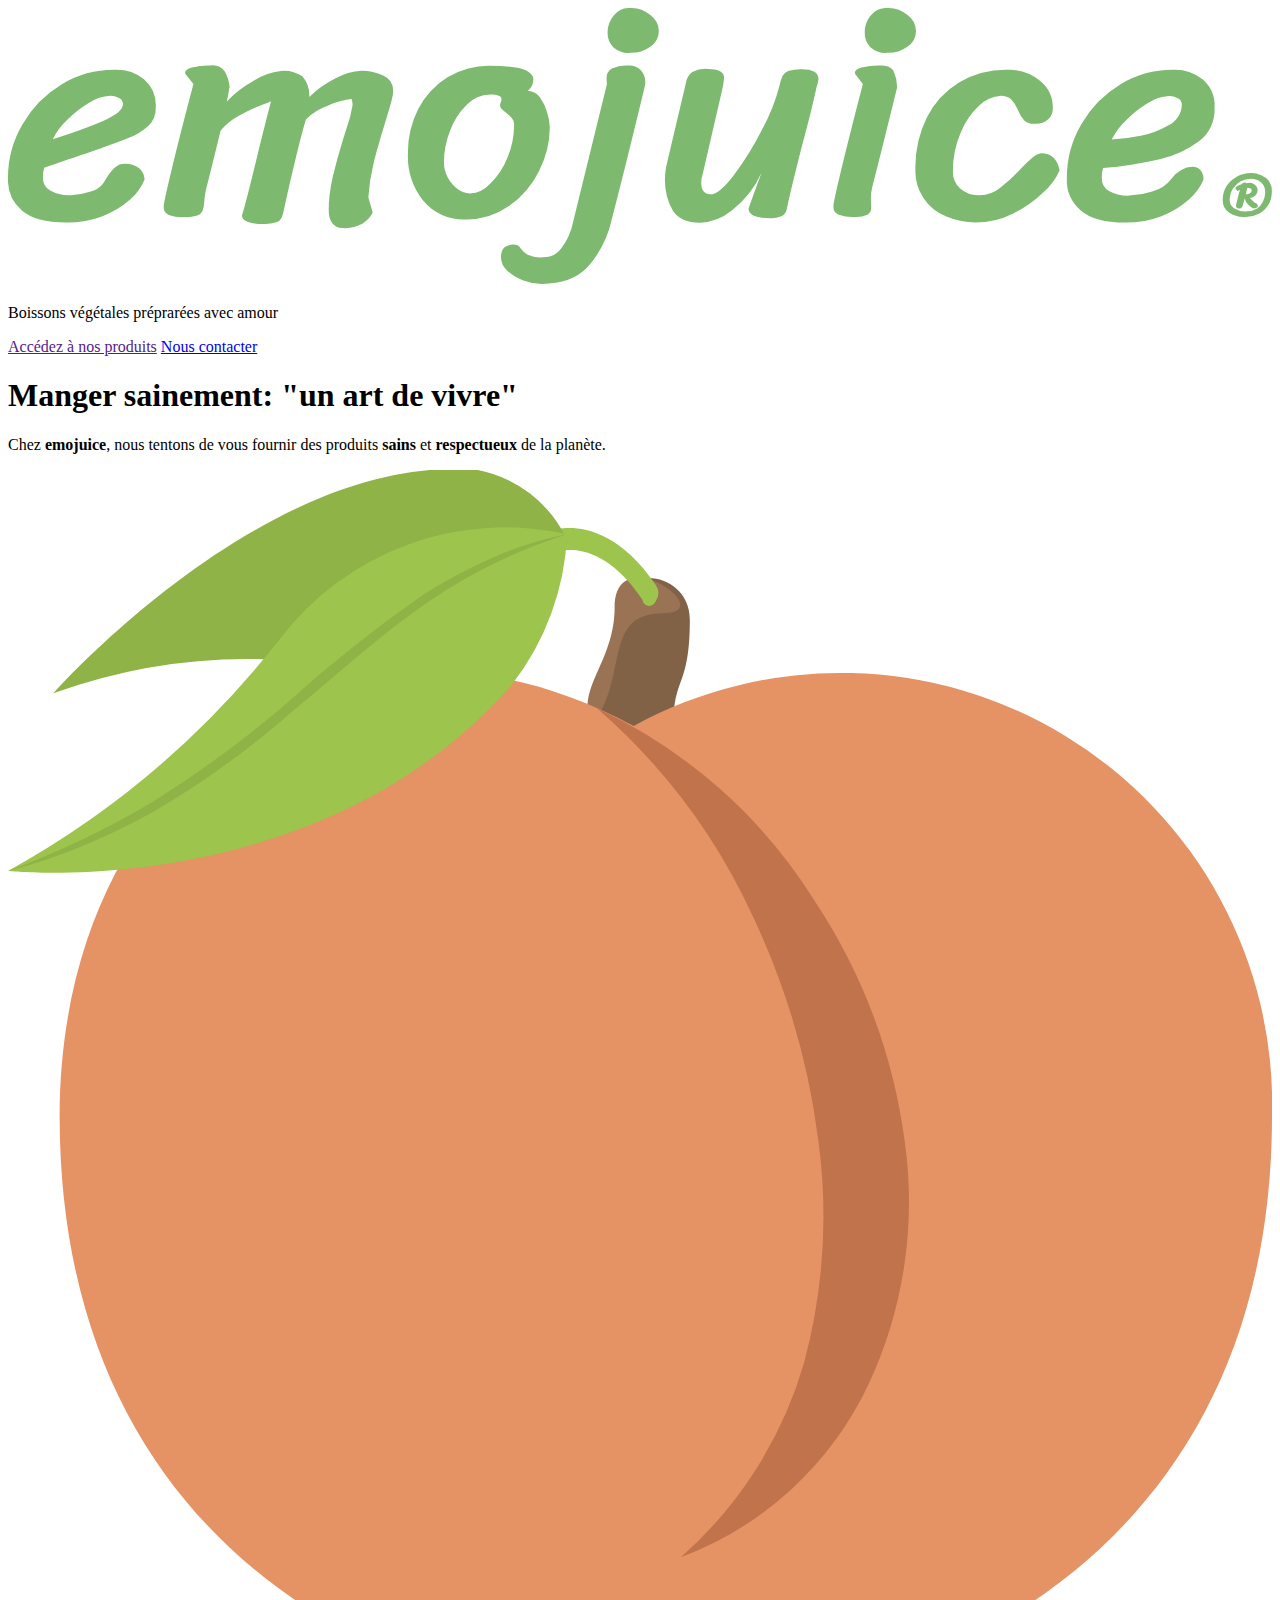
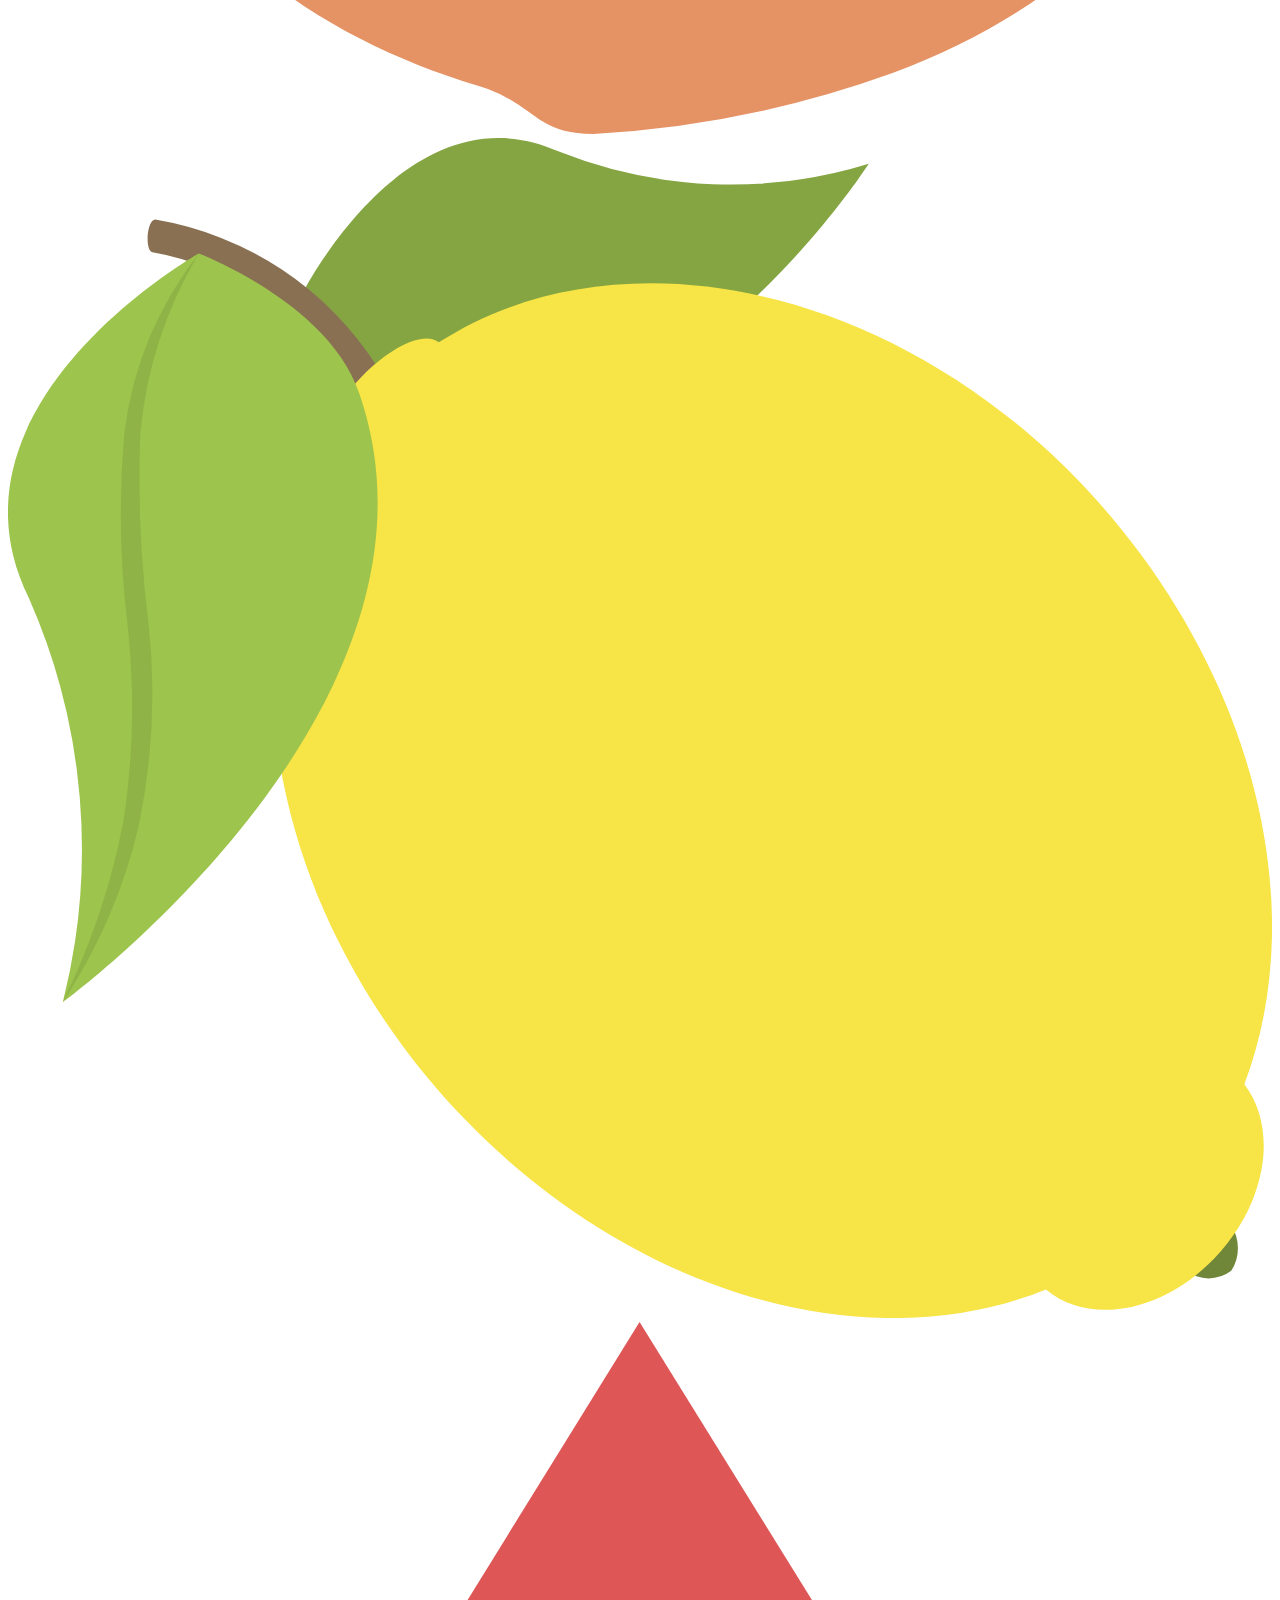
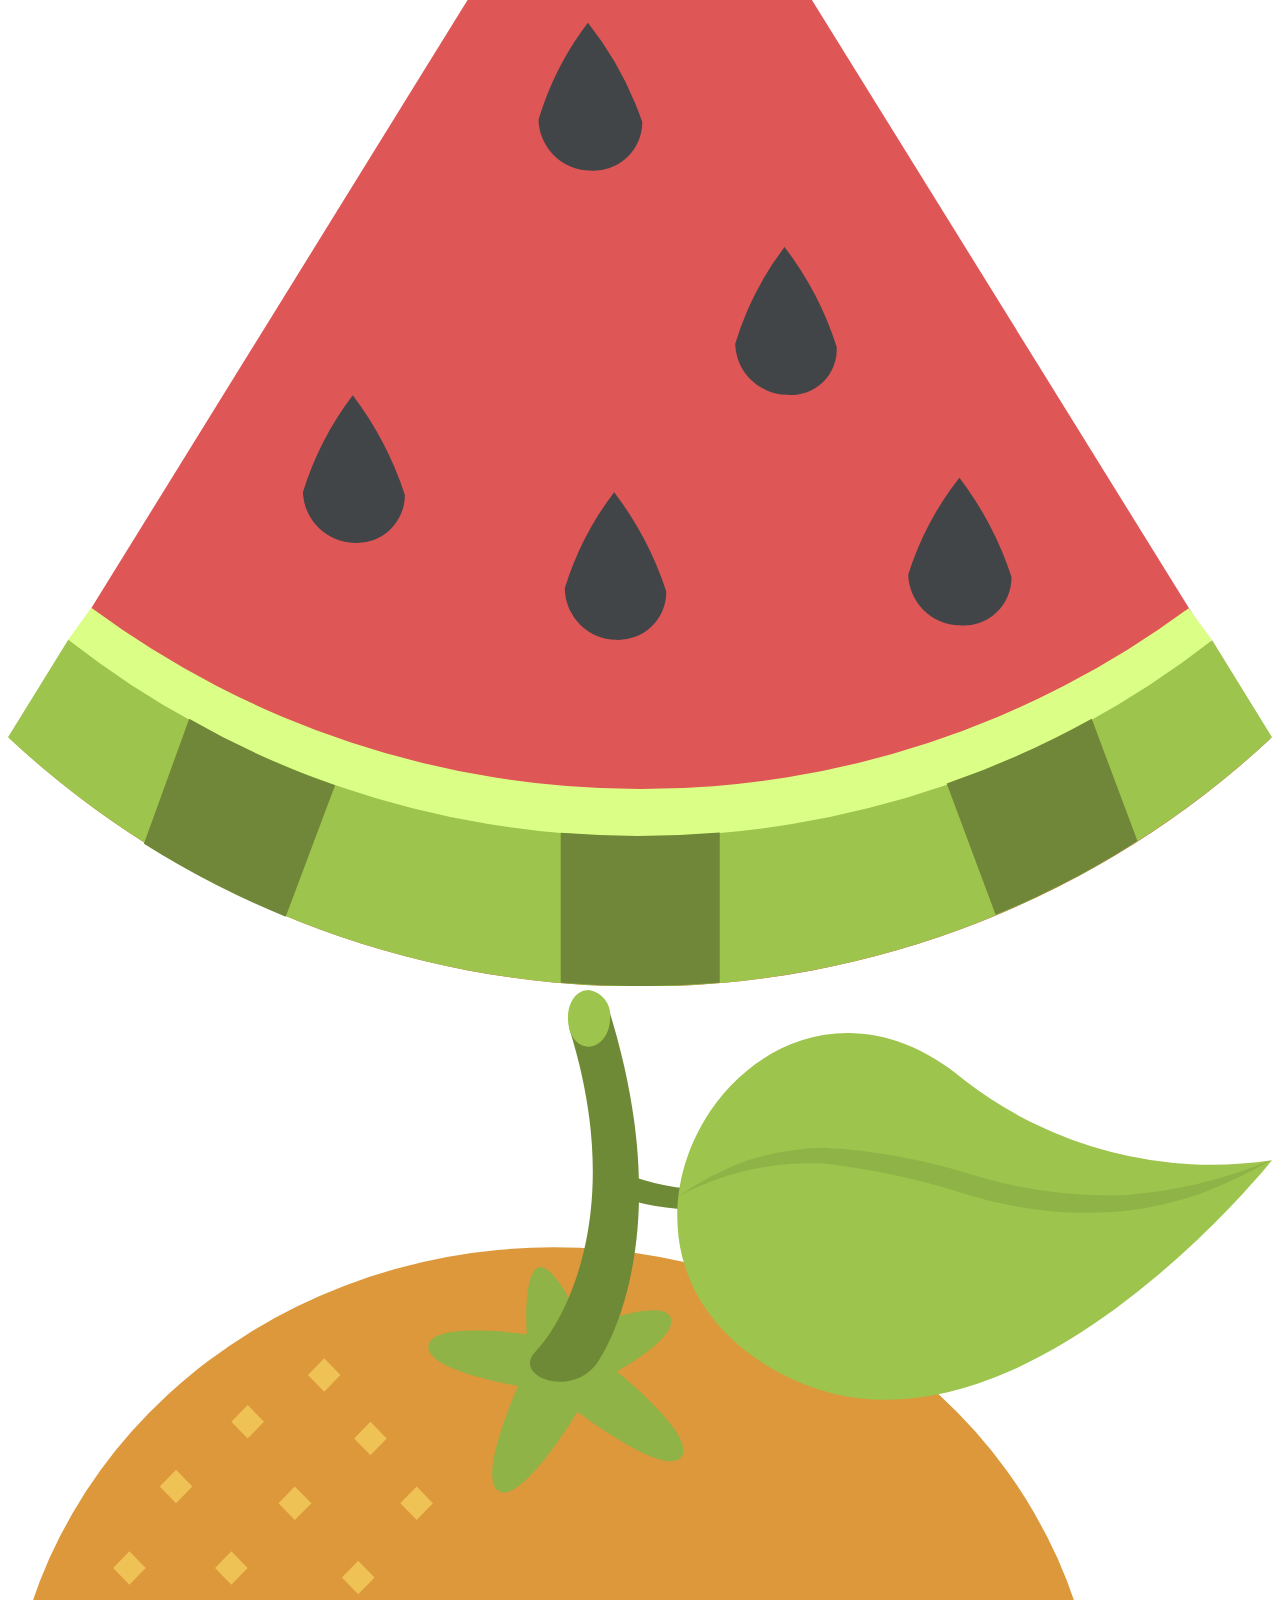
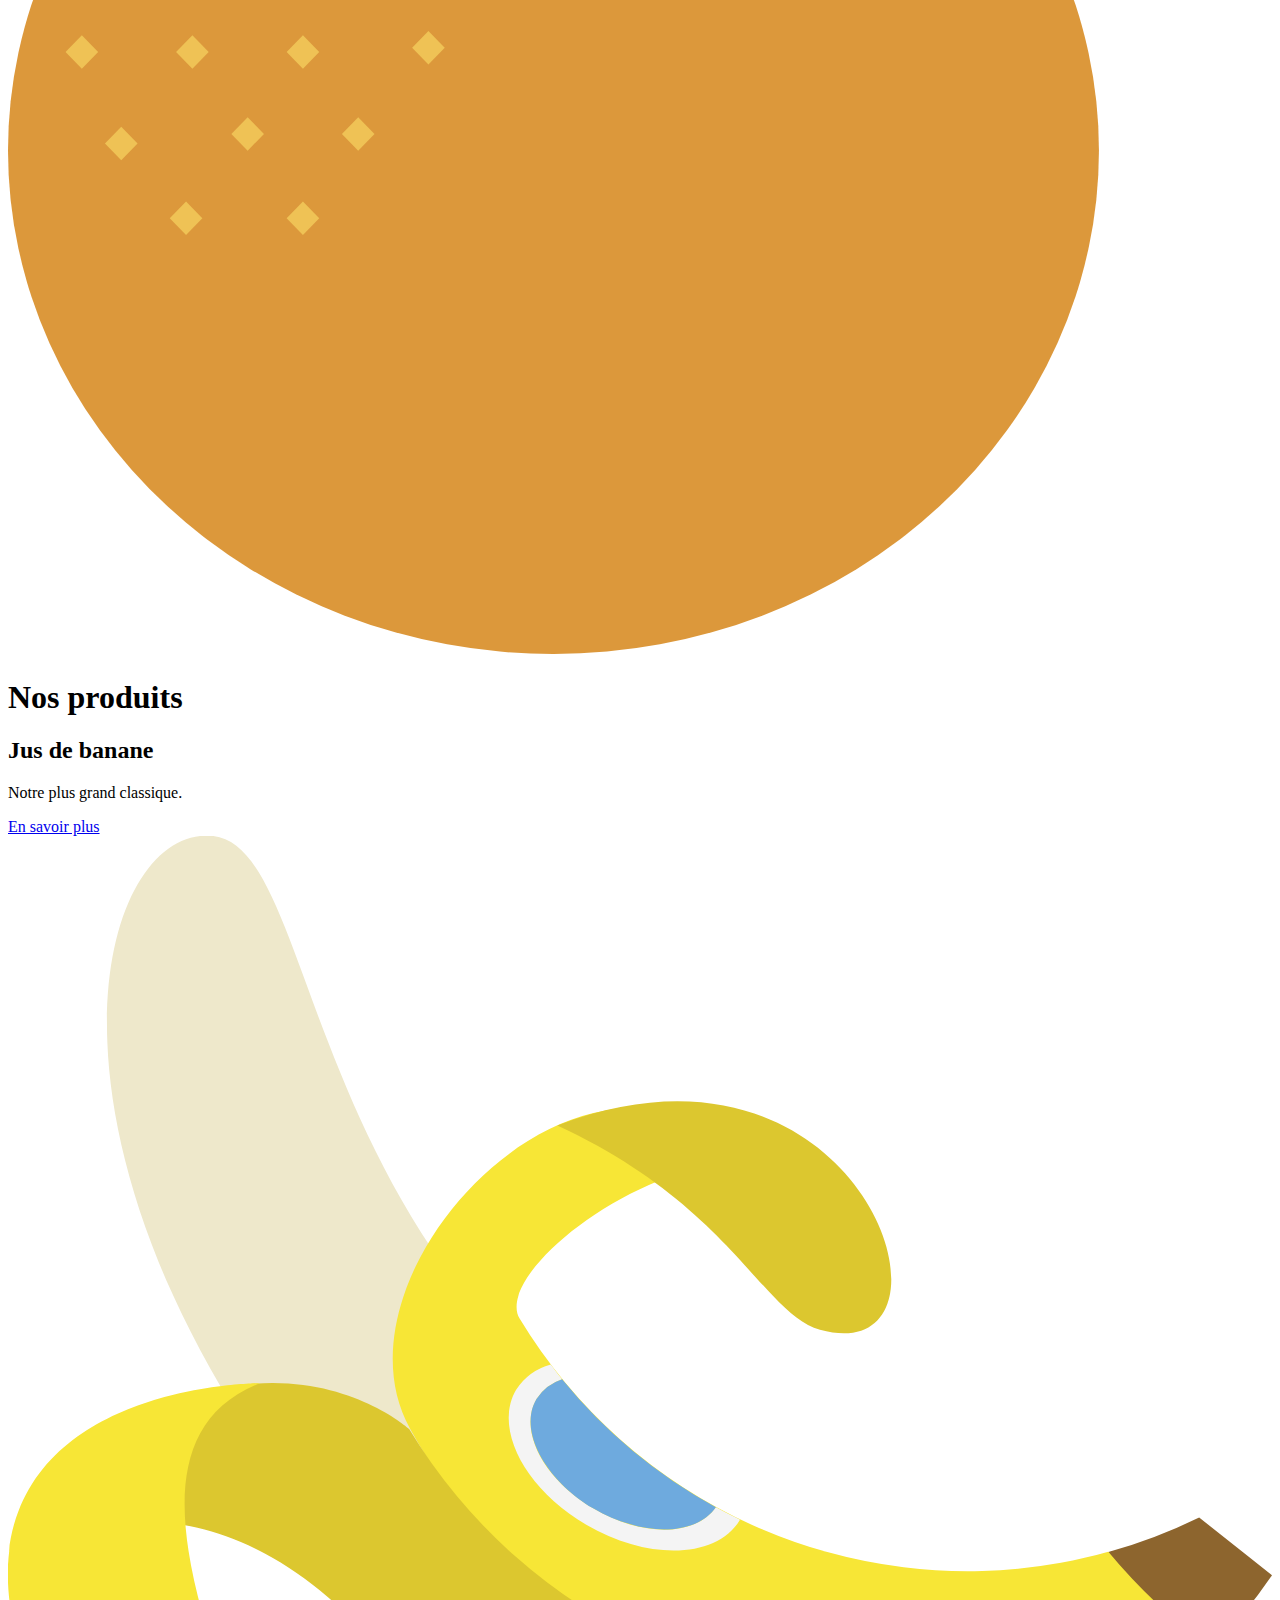
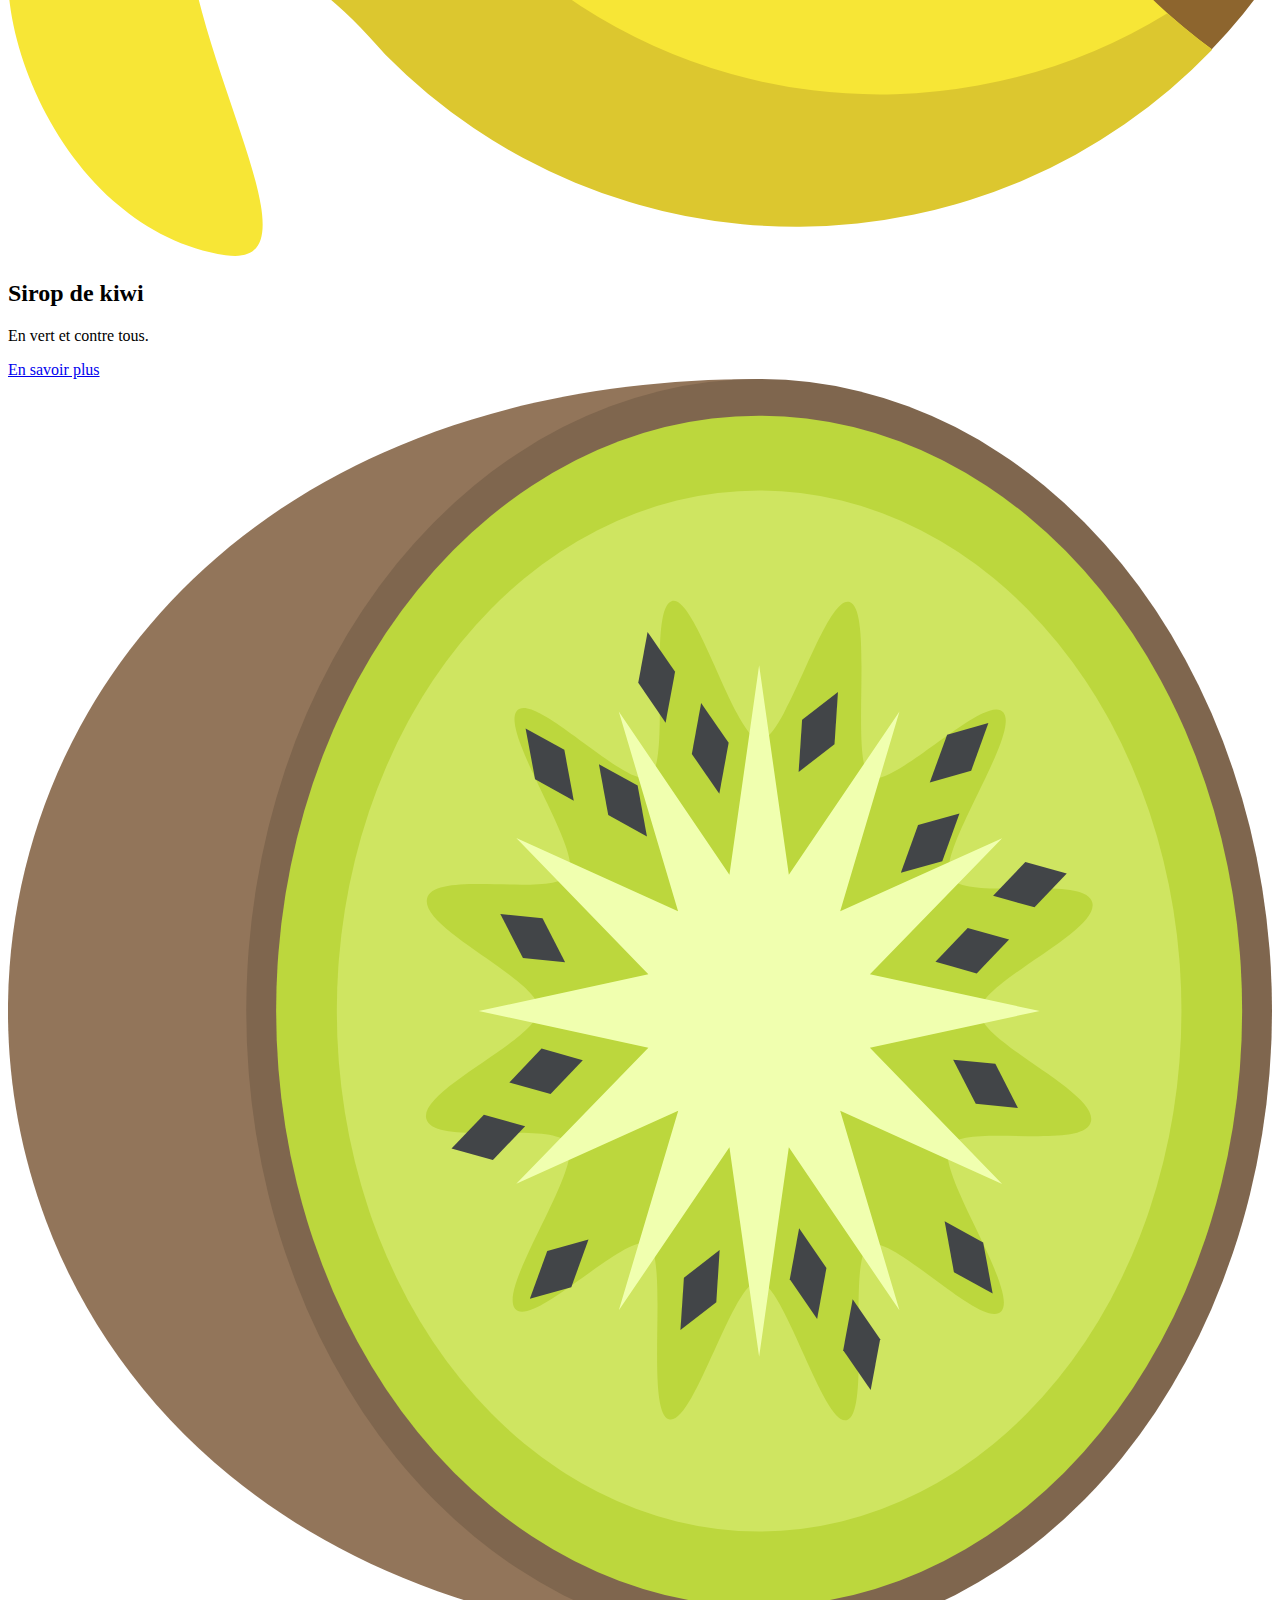
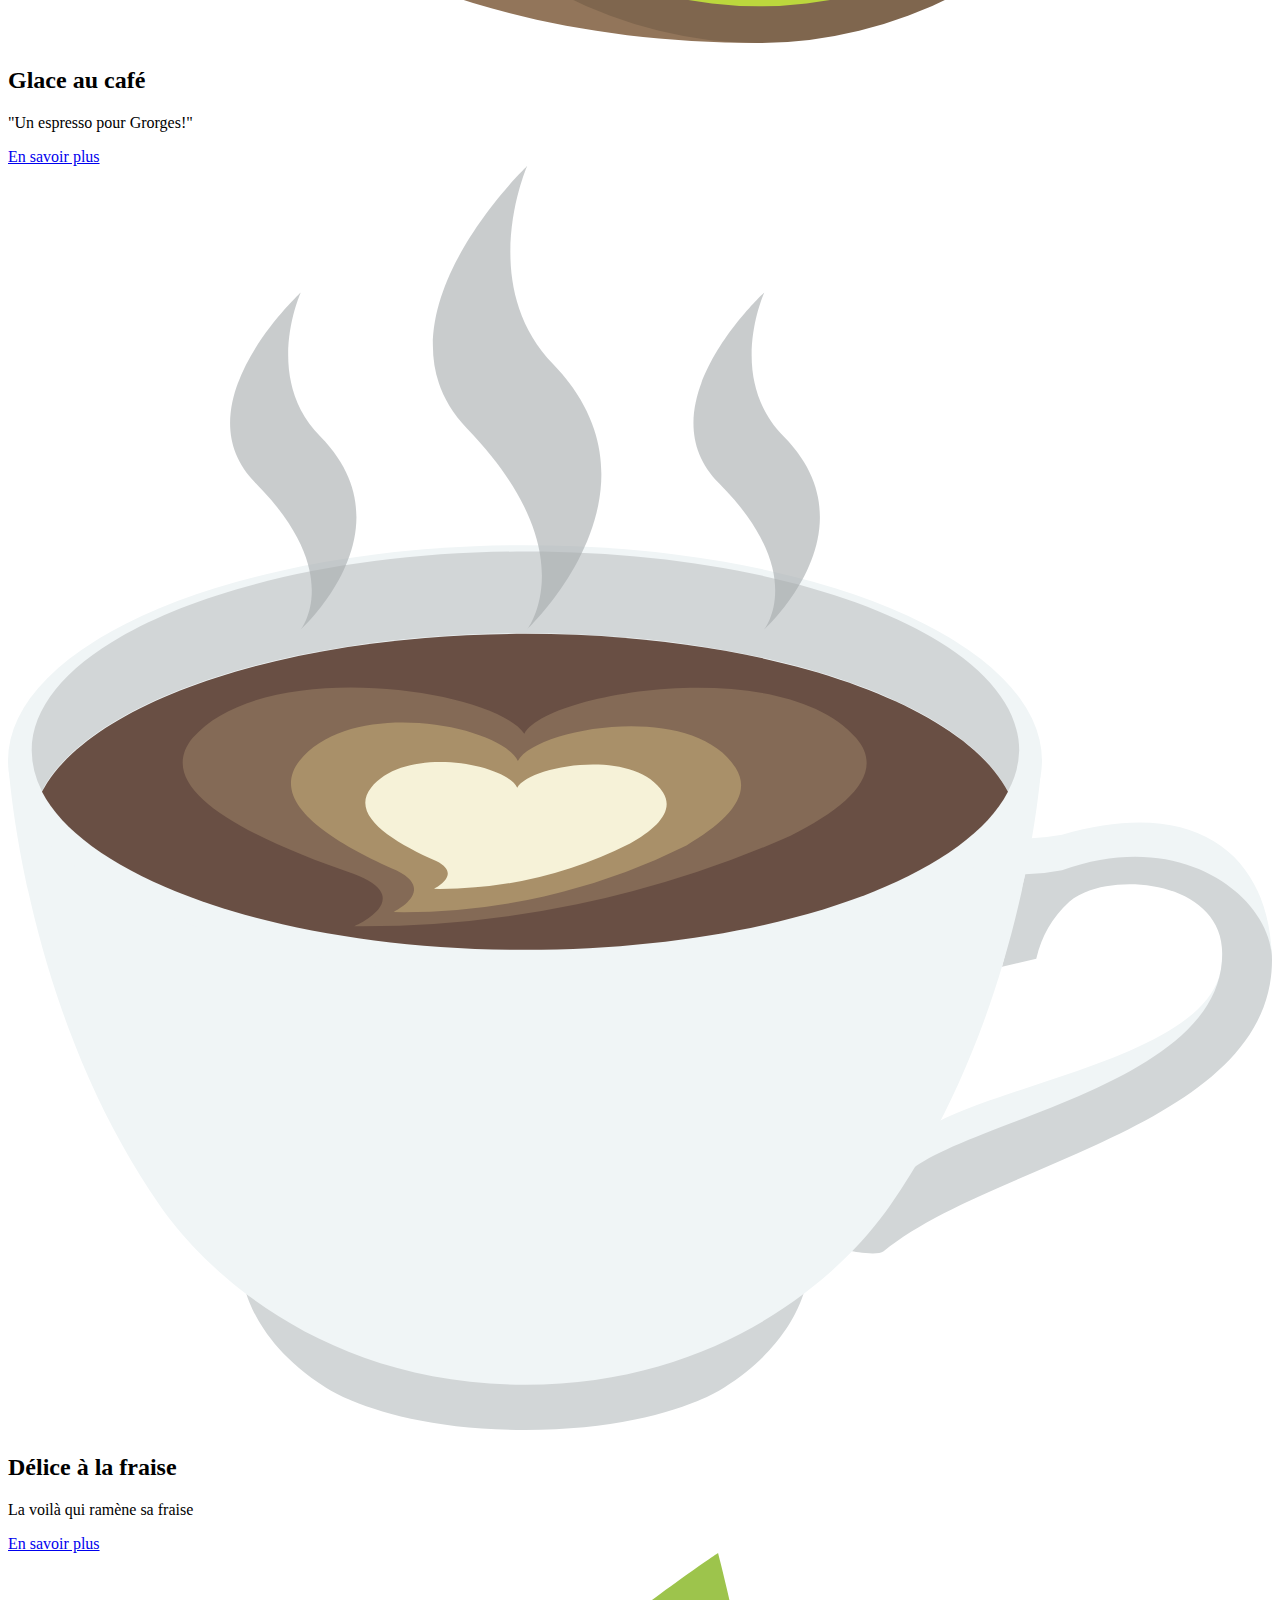
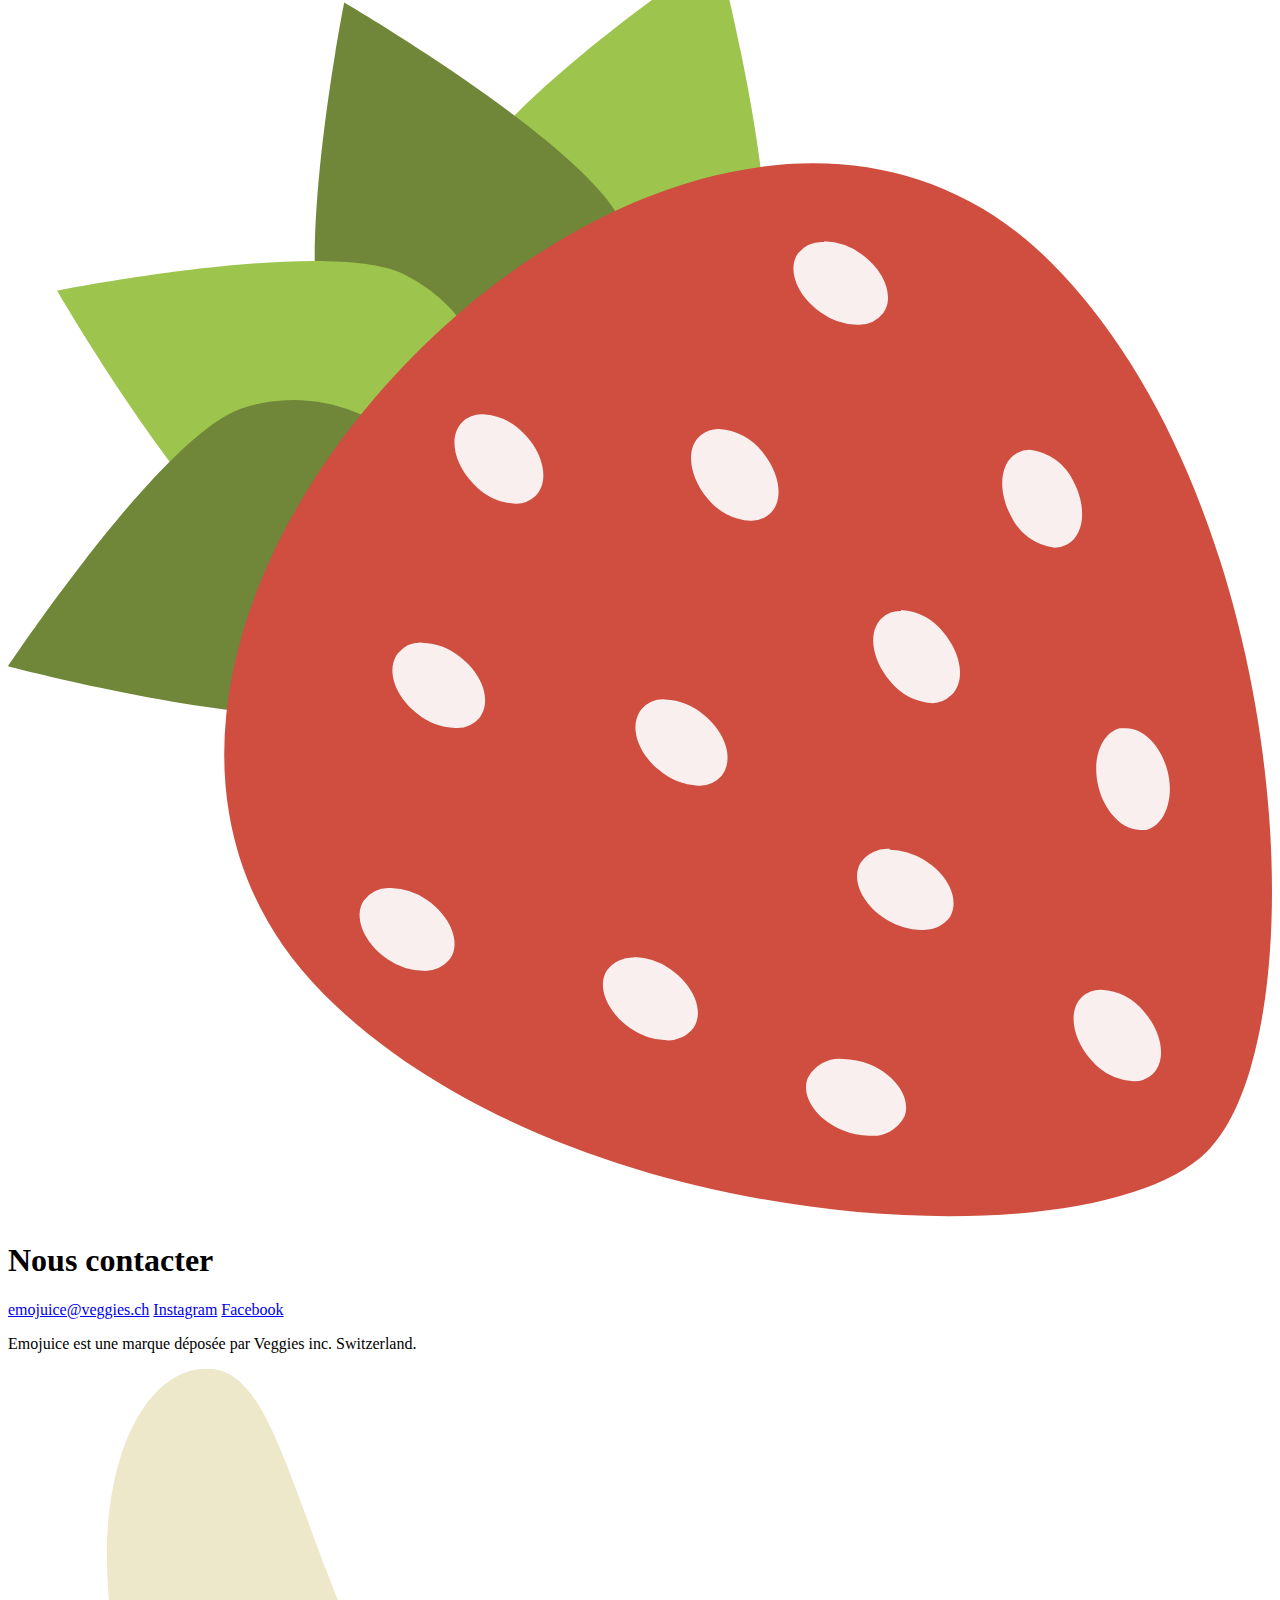
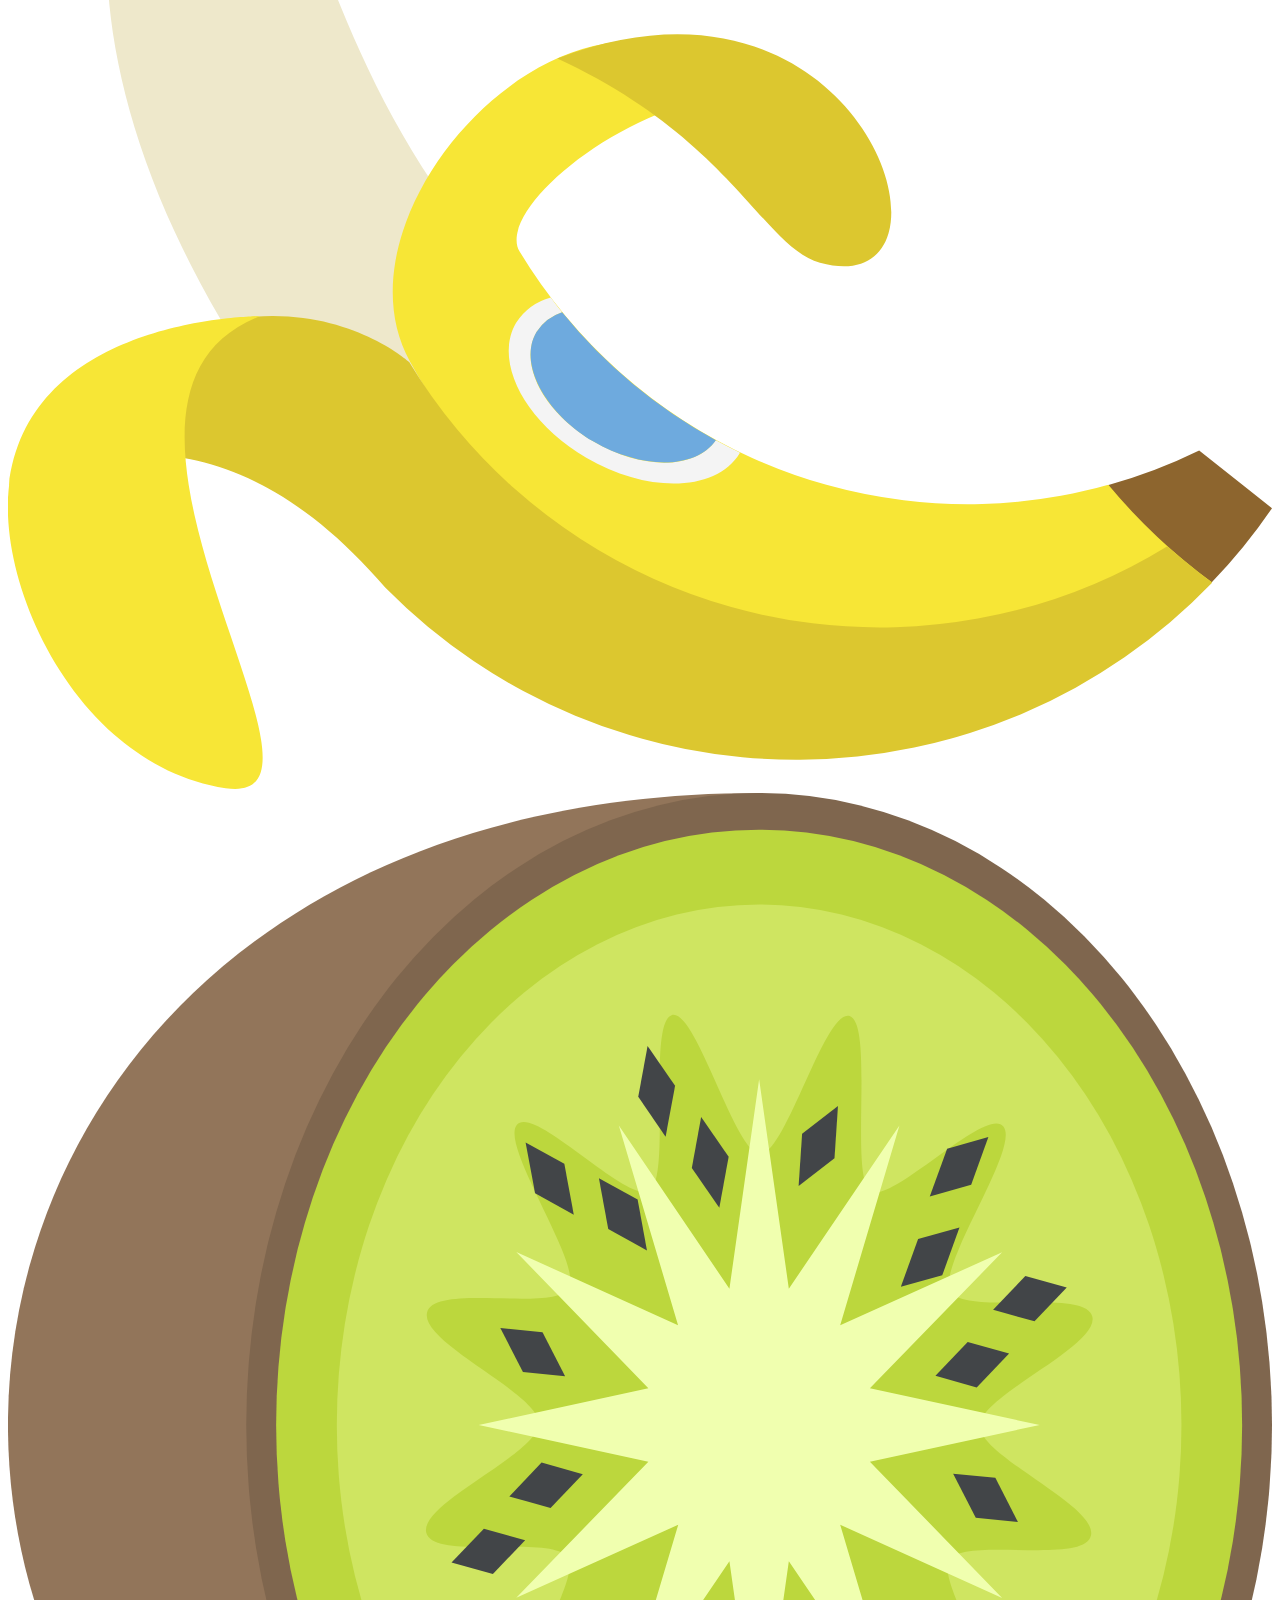
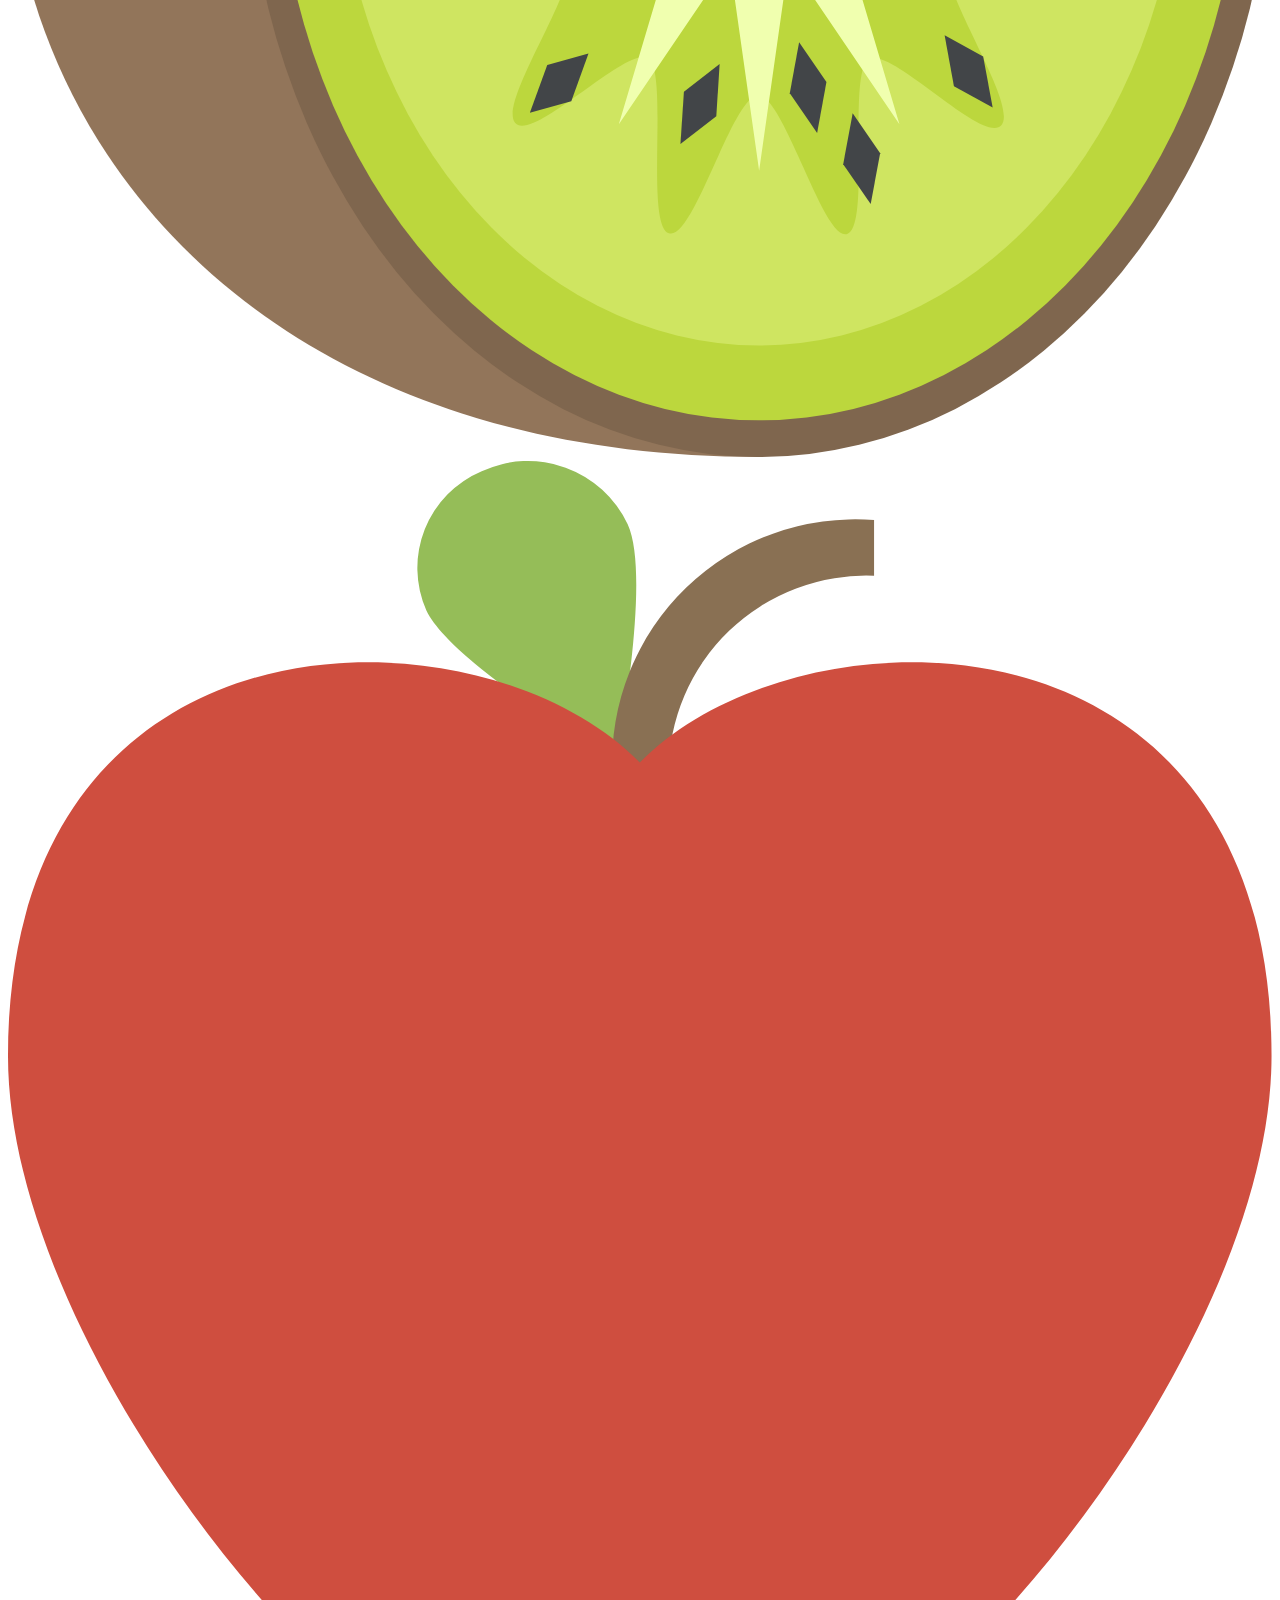
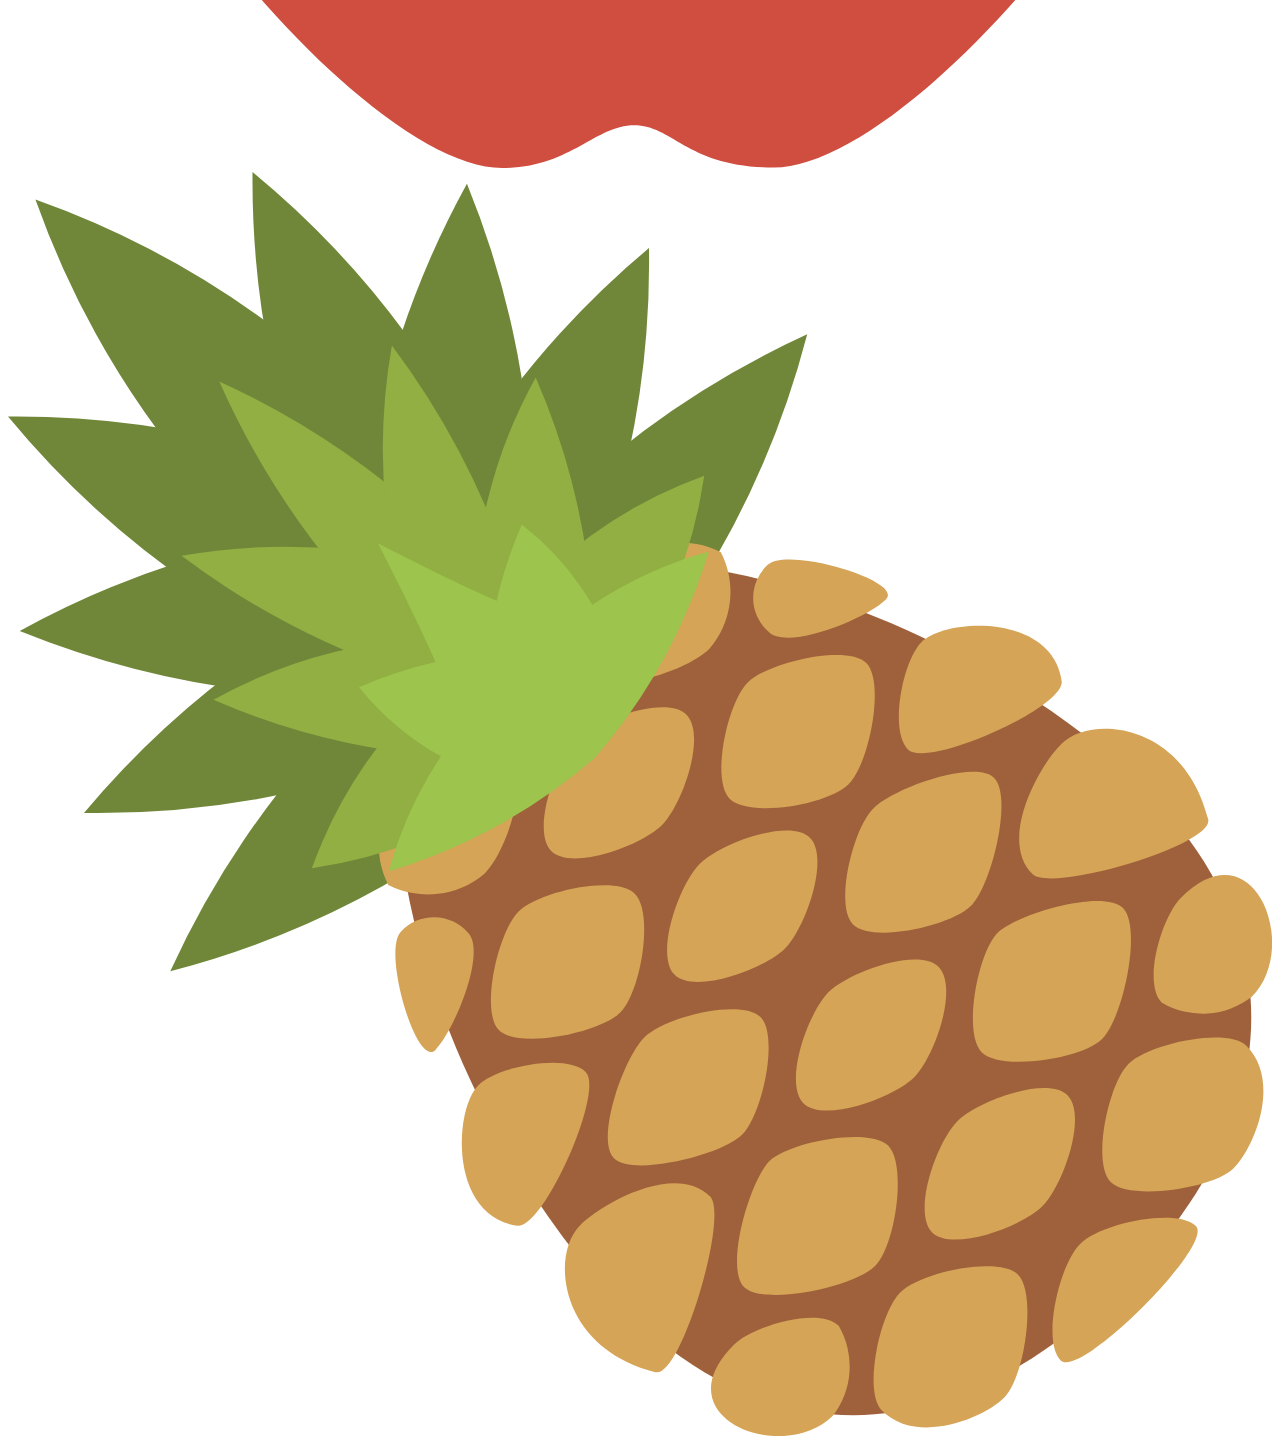
==== index.html @ 96f07e69 "Ajout lien styles.css" ====
<!DOCTYPE html>
<html>
  <head>
    <meta charset="UTF-8" />
    <meta name="viewport" content="width=device-width, initial-scale=1.0" />
    <title>Emojuice</title>
  <link rel="stylesheet" href="css/styles.css">
  </head>
  <body>
    <header>
      <div class="opening">
        <img src="./img/emojuice.svg" alt="logo emojuice">
        <p>Boissons végétales préprarées avec amour</p>
      </div>
      <a href="">Accédez à nos produits</a>
      <a href="#contacts">Nous contacter</a>
    </header>
    <div class="presentation">
      <h1>Manger sainement: "un art de vivre"</h1>
      <p>Chez <strong>emojuice</strong>, nous tentons de vous fournir des 
        produits <strong>sains</strong> et <strong>respectueux</strong> de la 
        planète.
      </p>
      <div class="presentation-bottom">
       <img src="./img/peach.svg" alt="Illustration de pêche">
        <img src="./img/lemon.svg" alt="Illustration de citron">
        <img src="./img/watermelon.svg" alt="Illustration de pastèque">
        <img src="./img/orange.svg" alt="Illustration d'orange">
      </div>
    </div>
    <div class="products">
      <h1>Nos produits</h1>
      <article class="banana">
        <h2>Jus de banane</h2>
        <p>Notre plus grand classique.</p>
        <div class="products-bottom">
          <a href="kiwi.html" class="article-bottom">En savoir plus</a>
          <img src="./img/banana.svg" alt="Illustration d'une banane">
        </div>
      </article>
      <article class="kiwi">
        <h2>Sirop de kiwi</h2>
        <p>En vert et contre tous.</p>
        <div class="products-bottom">
          <a href="kiwi.html" class="article-bottom">En savoir plus</a>
          <img src="./img/kiwi.svg" alt="Illustration d'un kiwi">
        </div>
      </article>
      <article>
        <h2>Glace au café</h2>
        <p>"Un espresso pour Grorges!"</p>
        <div class="products-bottom">
          <a href="kiwi.html" class="article-bottom">En savoir plus</a>
          <img src="./img/coffee.svg" alt="Illustration d'un café">
        </div>
      </article>
      <article>
        <h2>Délice à la fraise</h2>
        <p>La voilà qui ramène sa fraise</p>
        <div class="products-bottom">
          <a href="kiwi.html" class="article-bottom">En savoir plus</a>
          <img src="./img/strawberry.svg" alt="Illustration d'une fraise">
        </div>
      </article>
      <Footer>
        <h1 id="contacts">Nous contacter</h1>
        <a href="mailto:emojuice@veggies.ch">emojuice@veggies.ch</a>
        <a href="https://www.instagram.com/?hl=fr">Instagram</a>
        <a href="https://fr-fr.facebook.com/">Facebook</a>
        <p class="copyrights">
          Emojuice est une marque déposée par Veggies inc. 
          Switzerland.
        </p>
        <div class="footer-bottom">
          <img src="./img/banana.svg" alt="Illustration d'une banane">
          <img src="./img/kiwi.svg" alt="Illustration d'un kiwi">
          <img src="./img/apple.svg" alt="Illustration d'une pomme">
          <img src="./img/pineapple.svg" alt="Illustration d'un ananas">
        </div>
      </Footer>
    </div>
  </body>
</html>
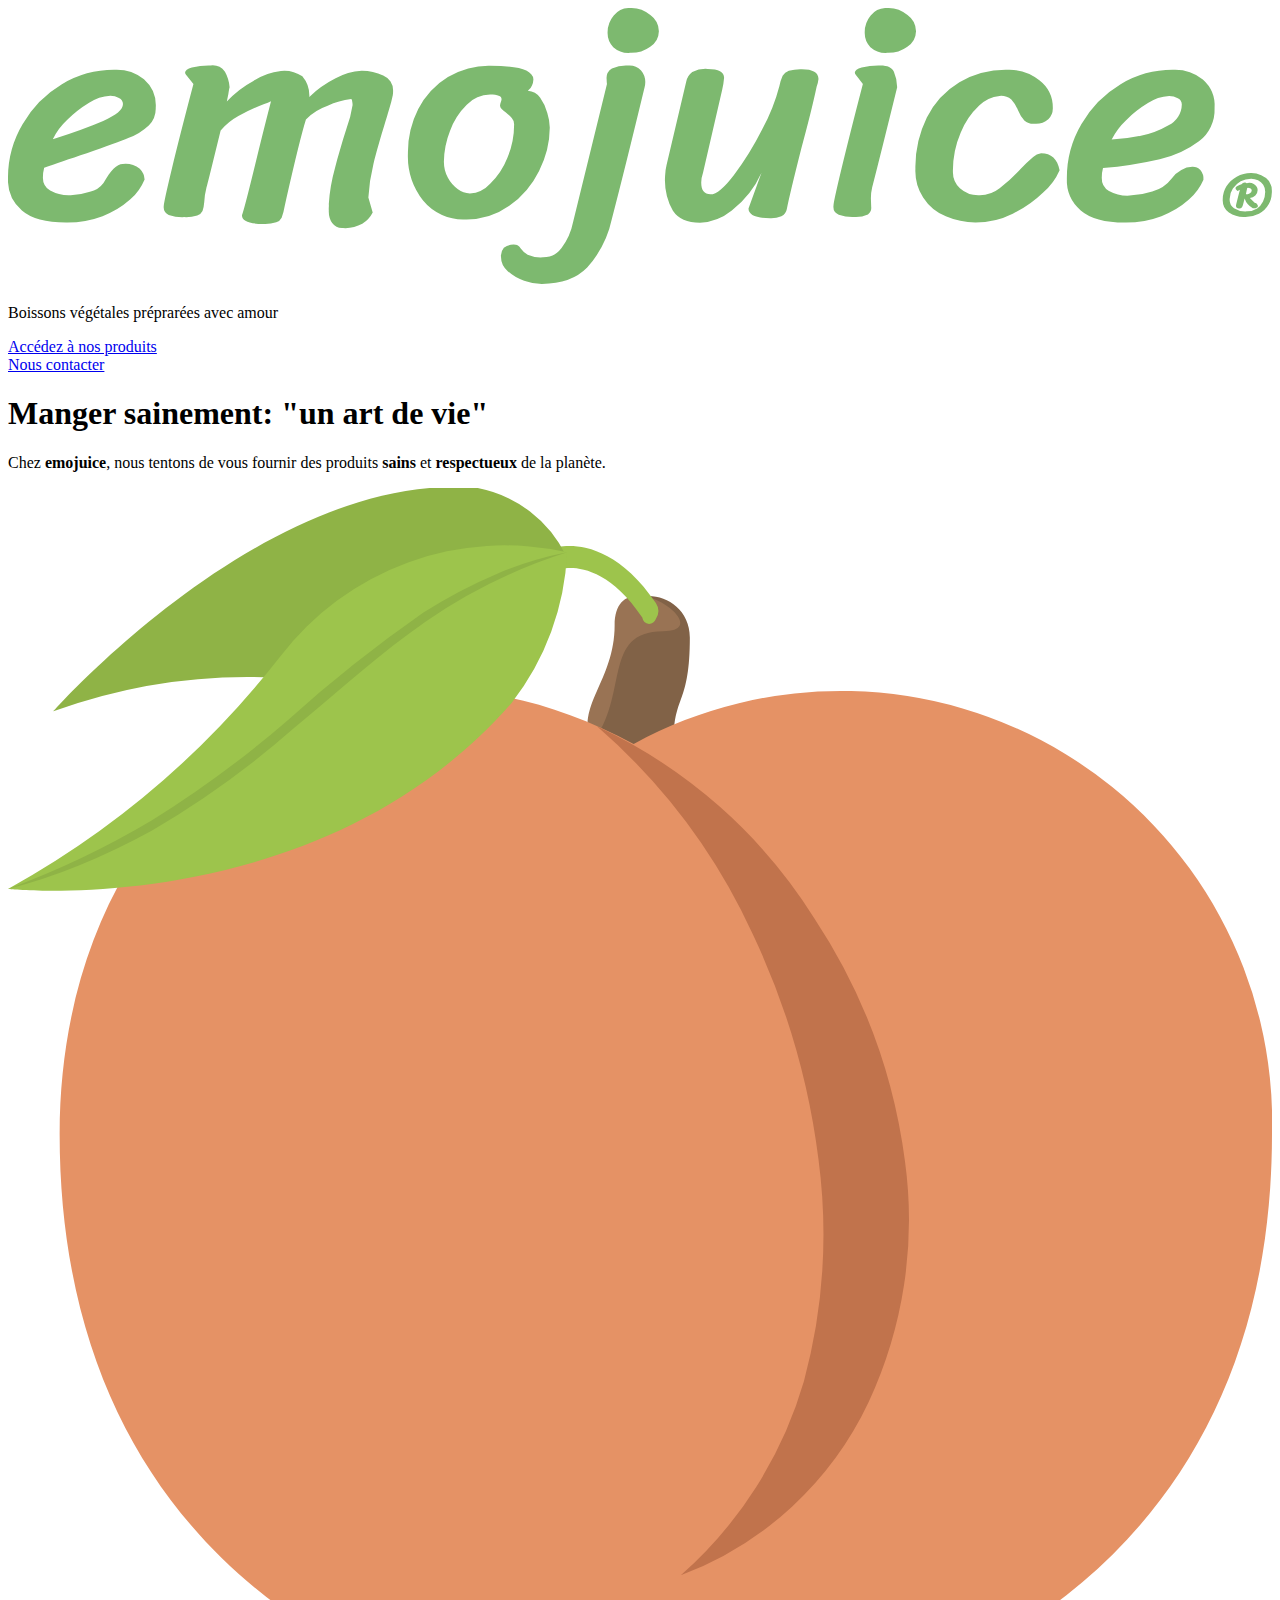
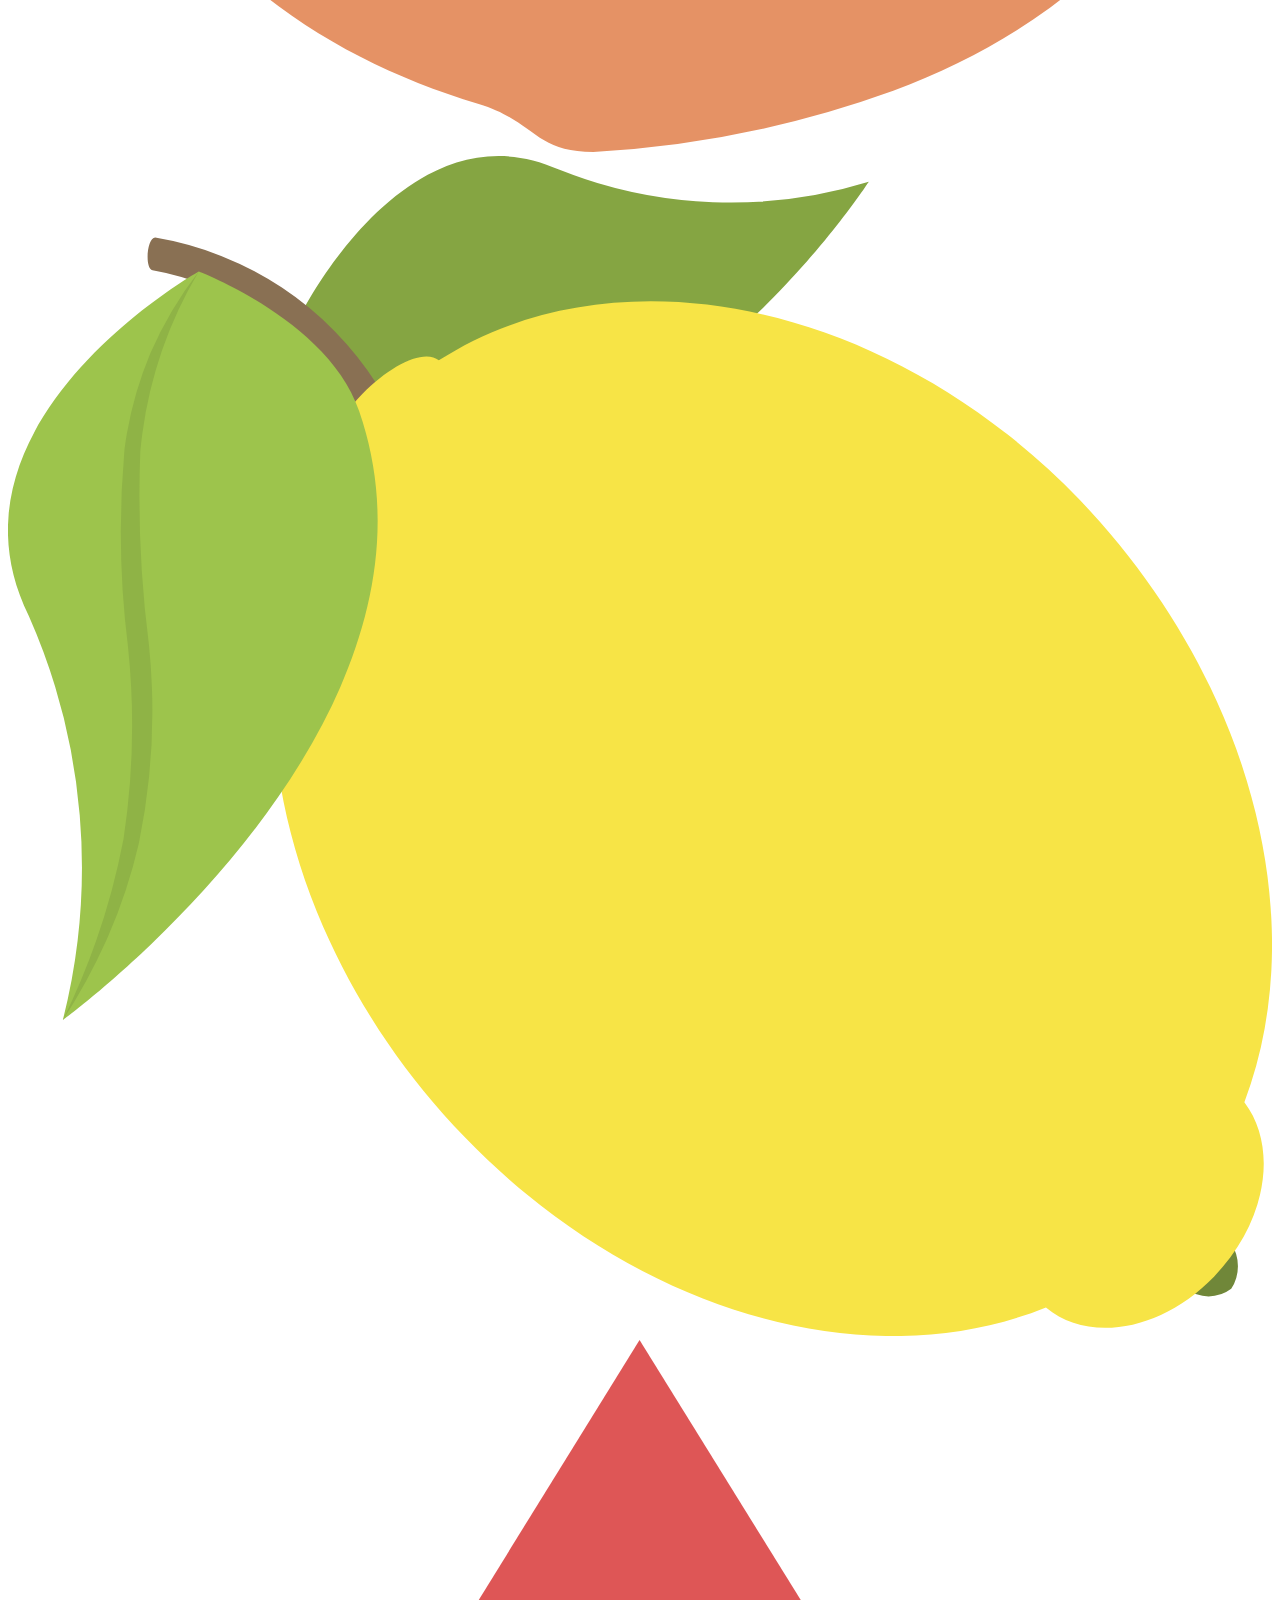
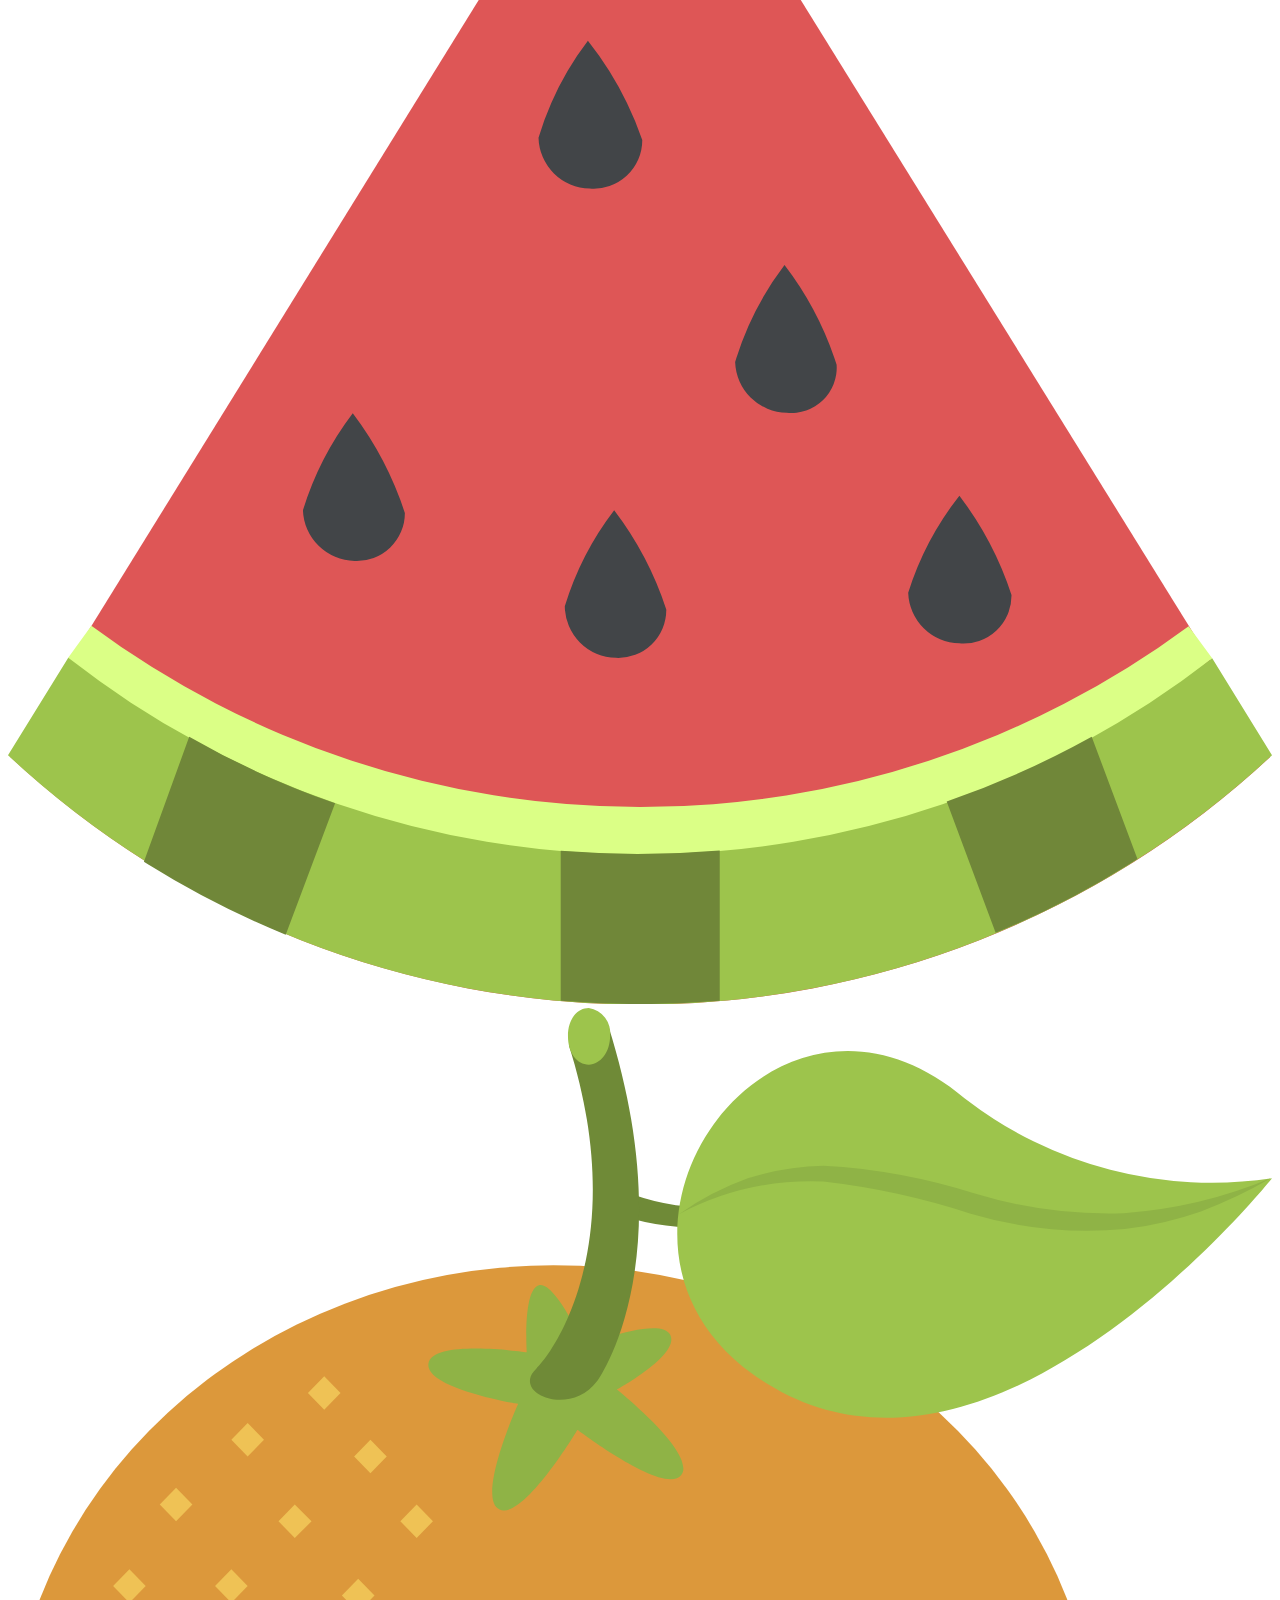
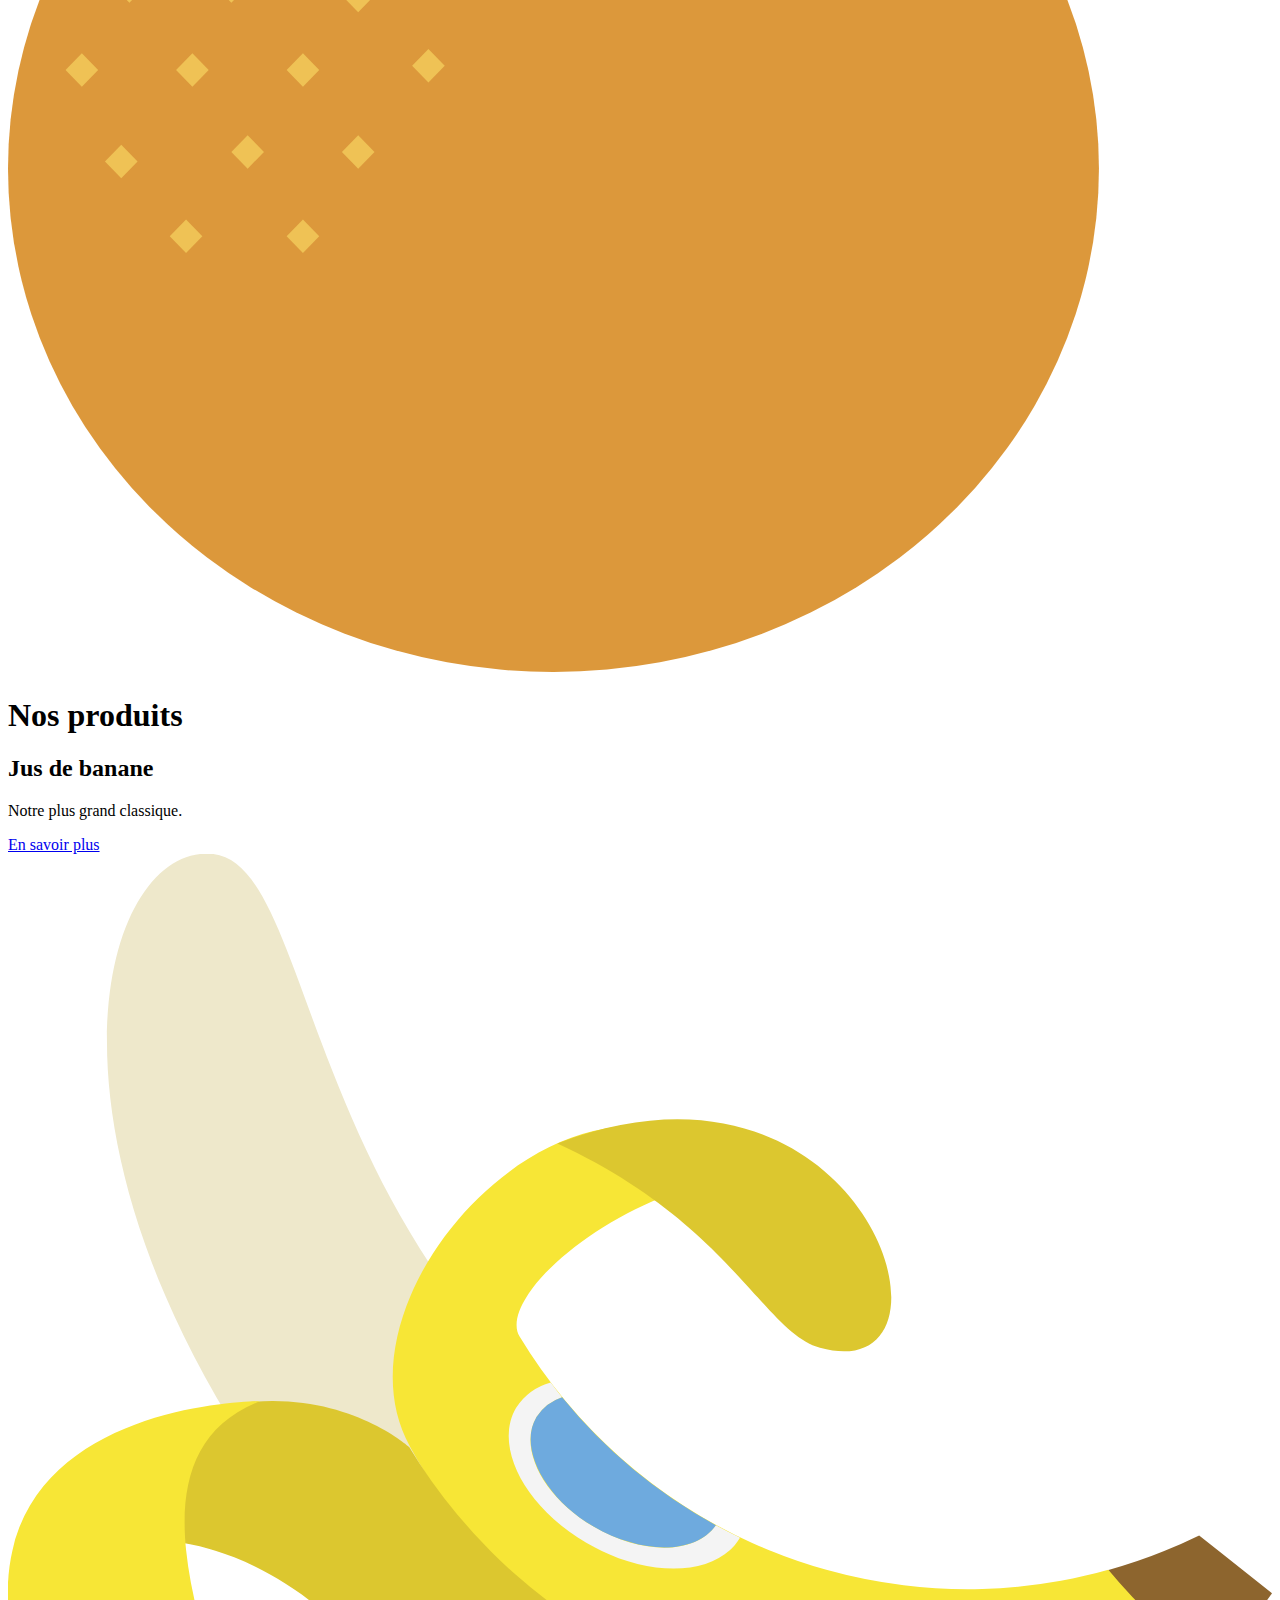
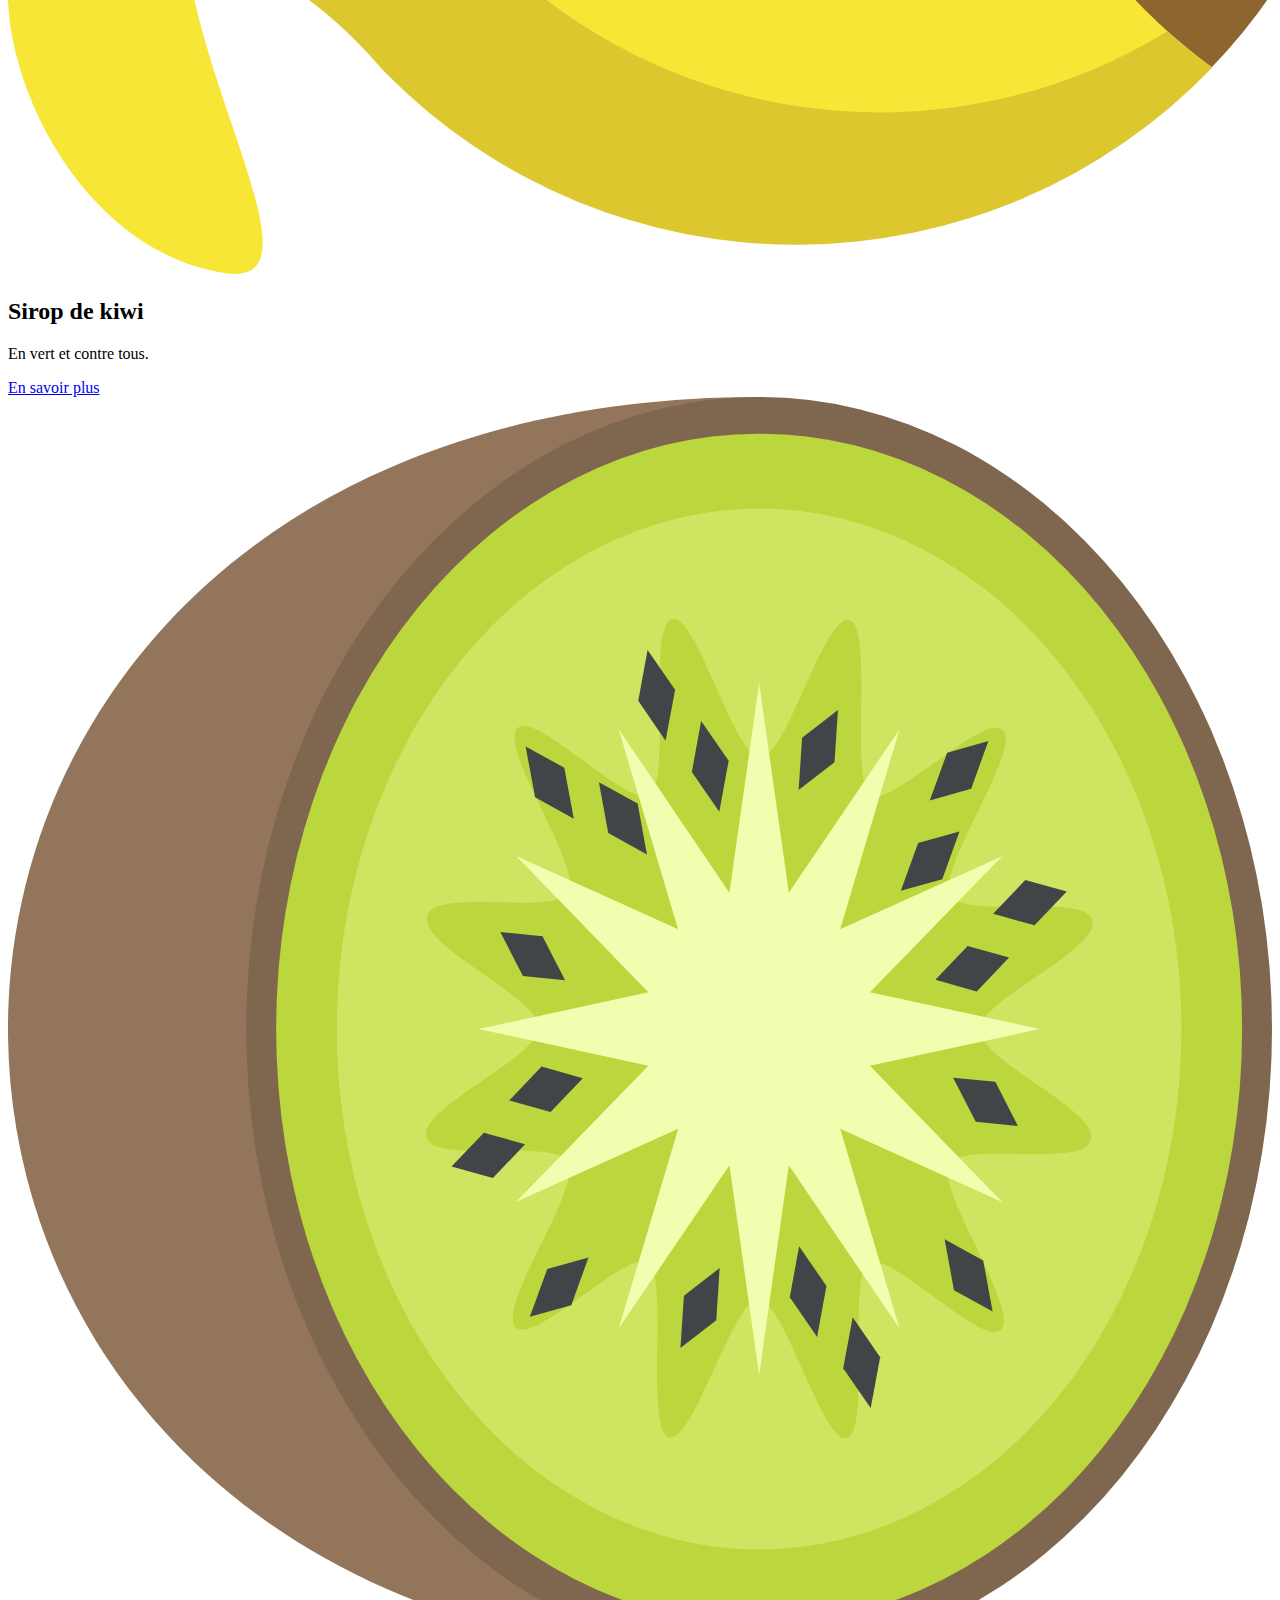
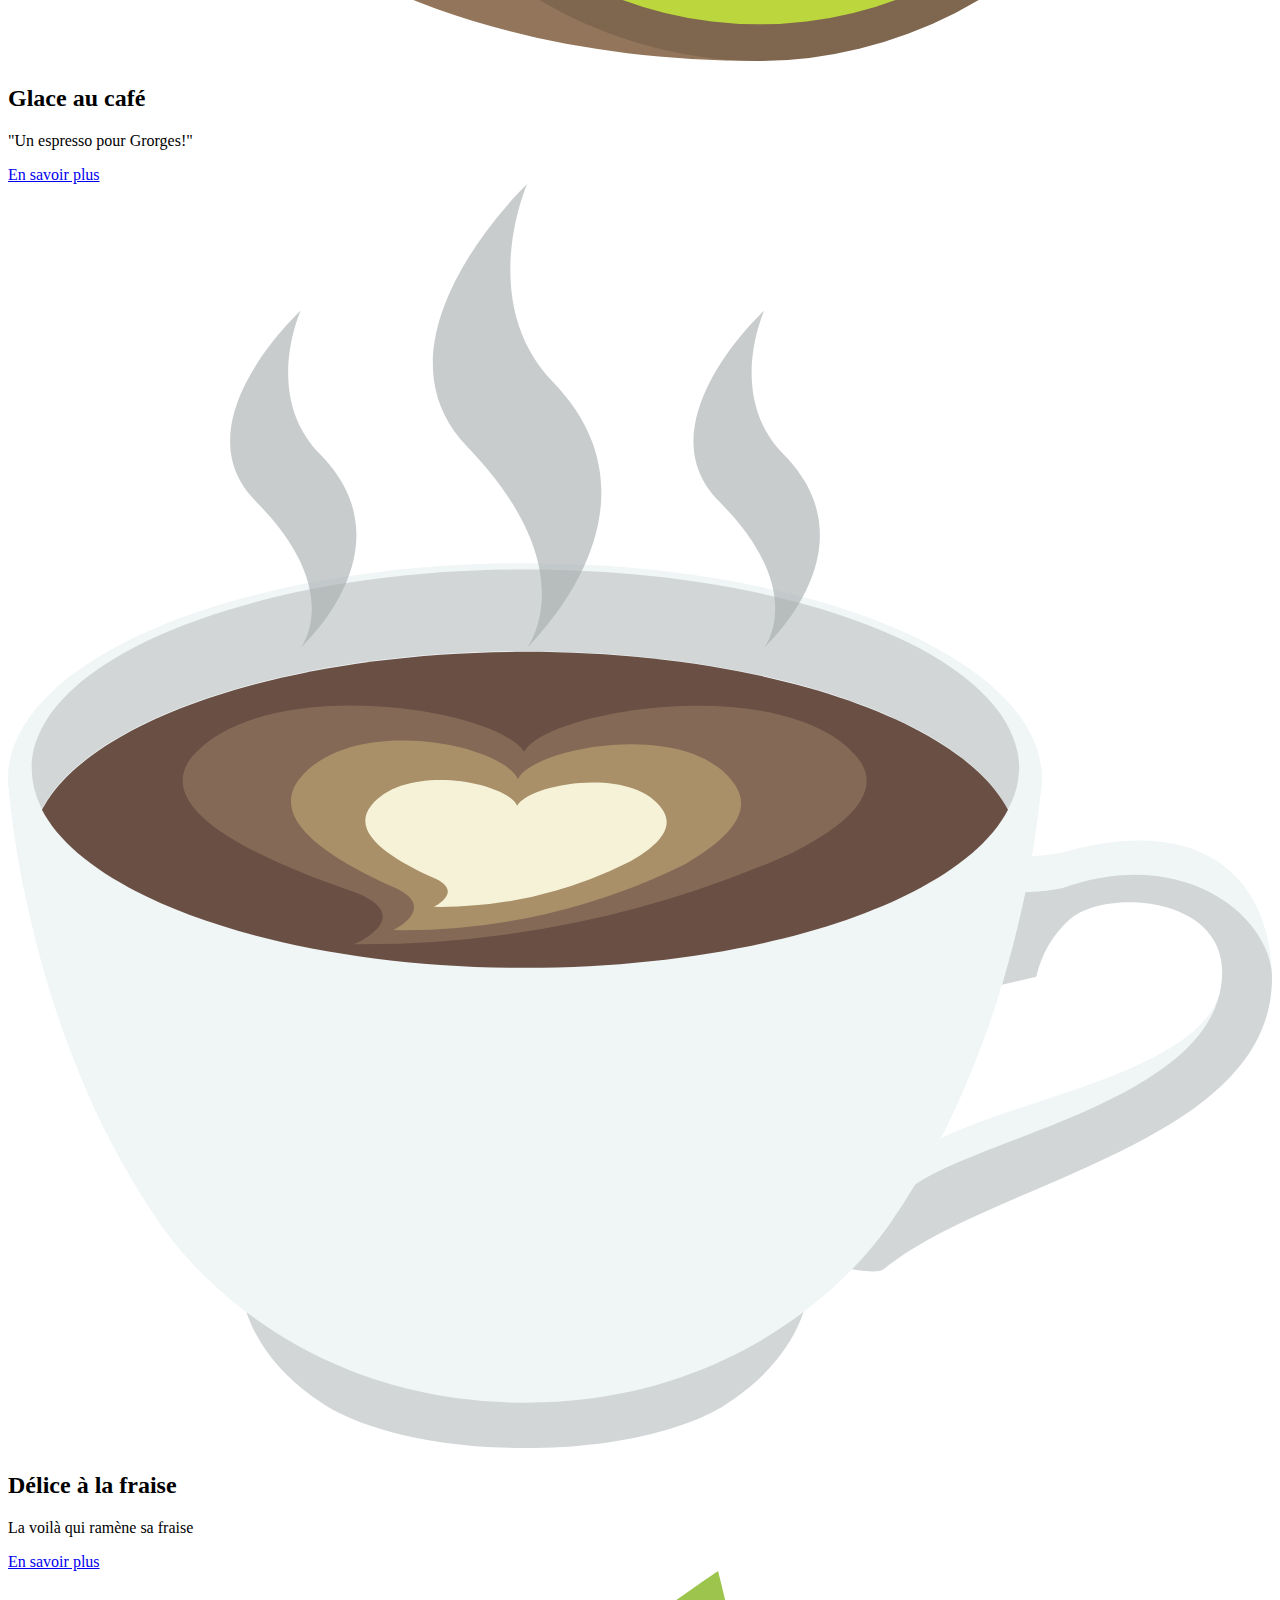
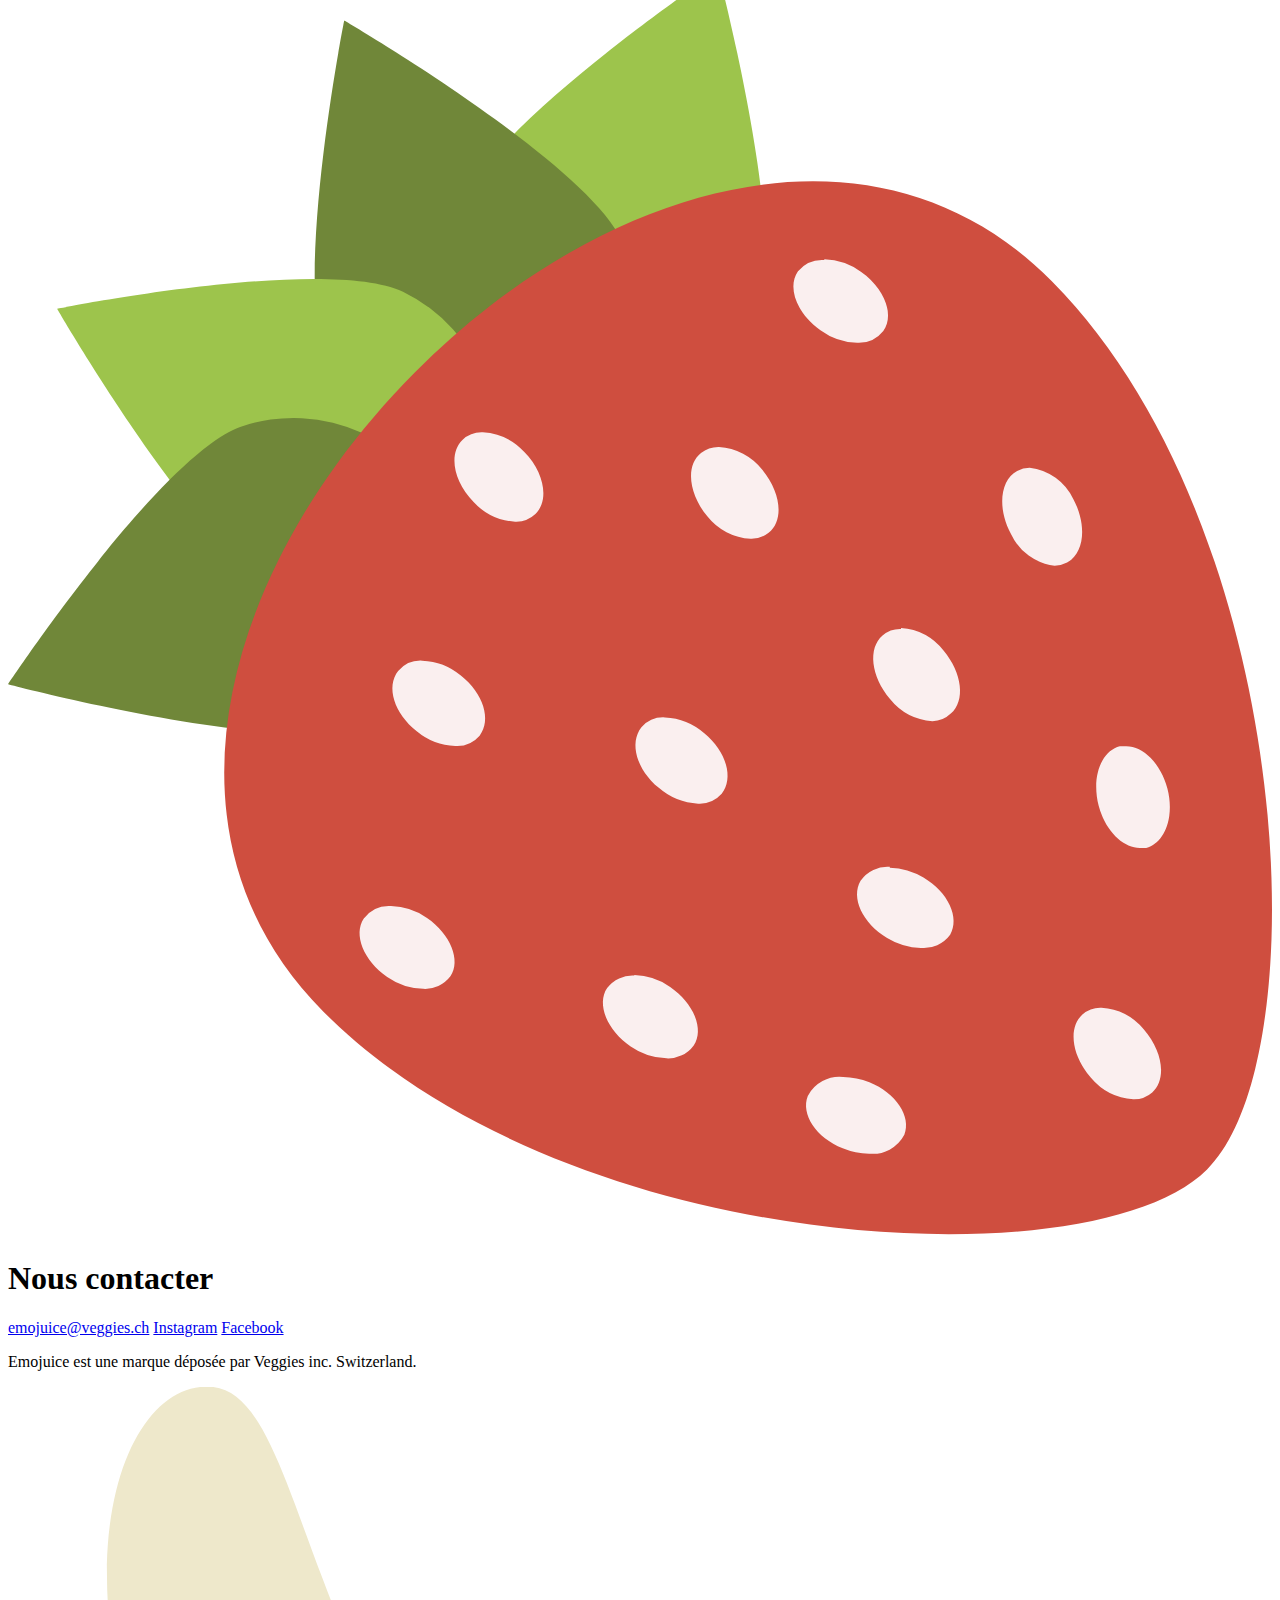
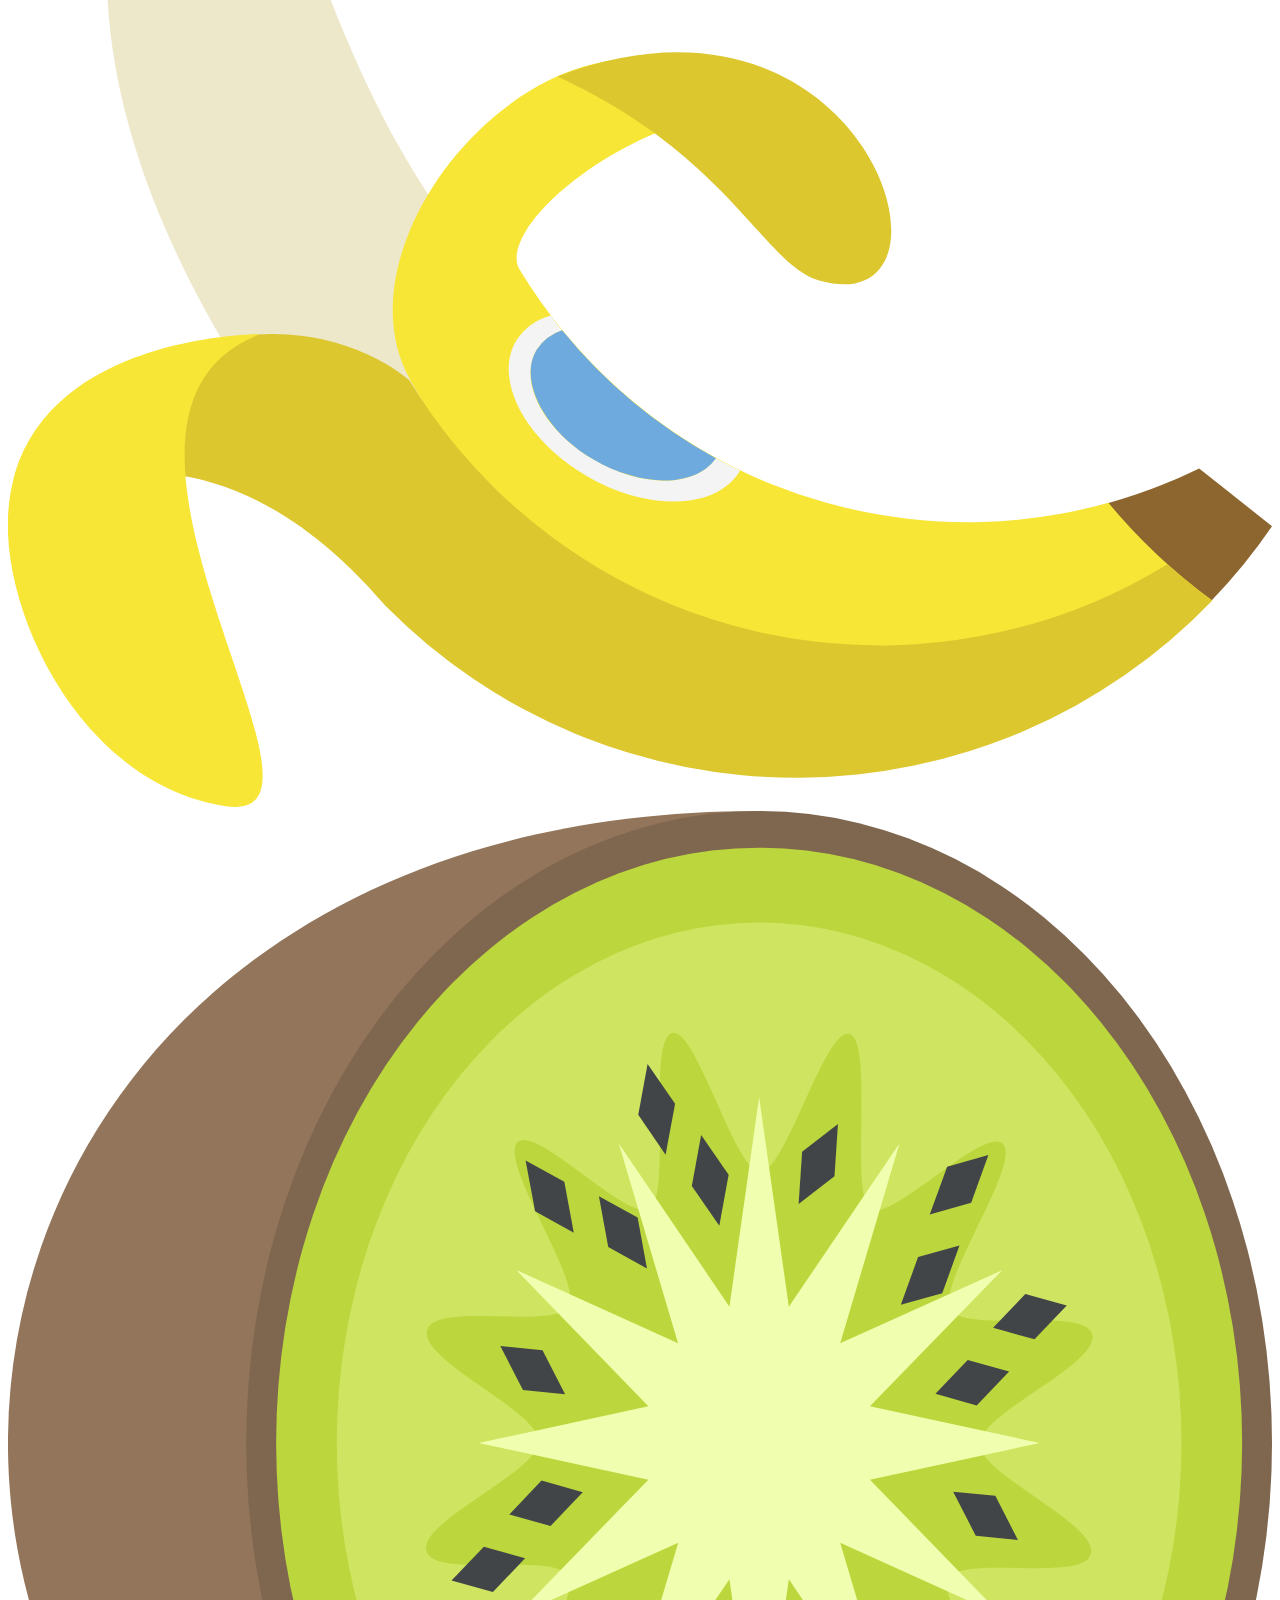
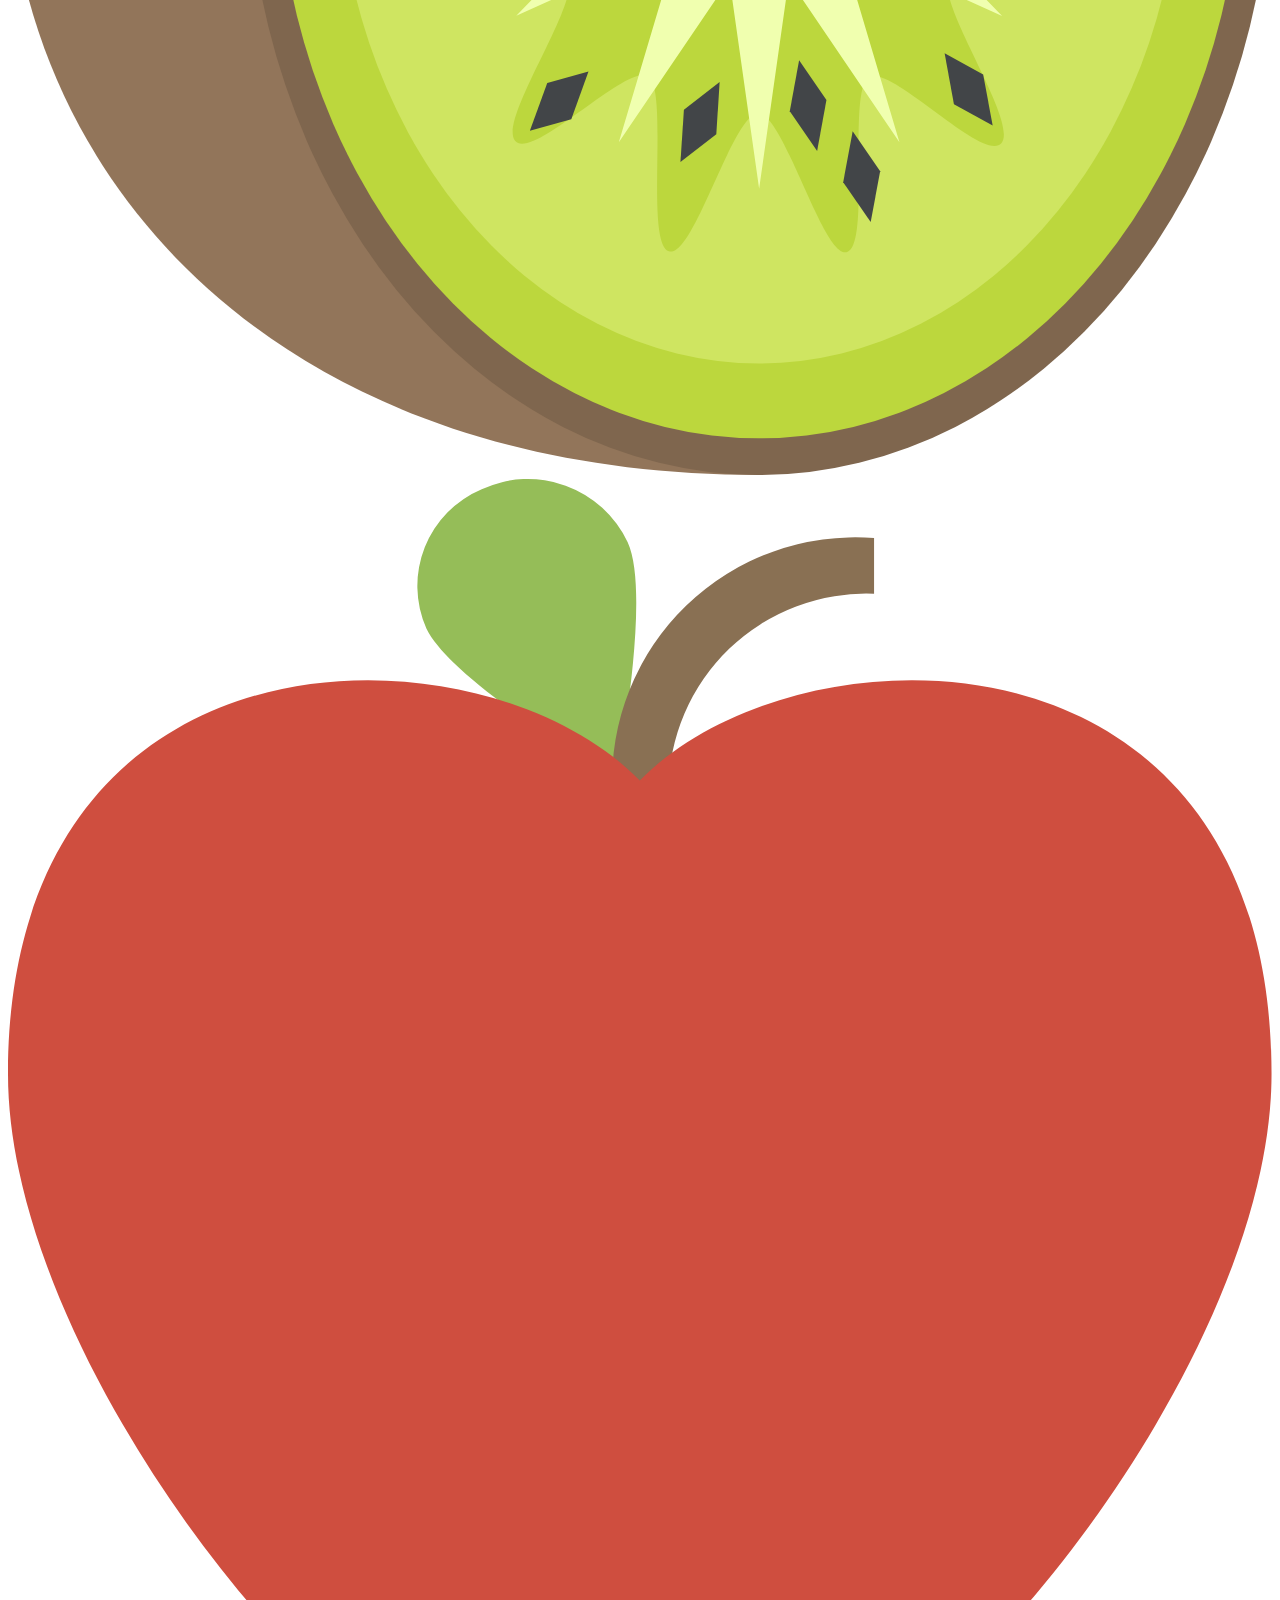
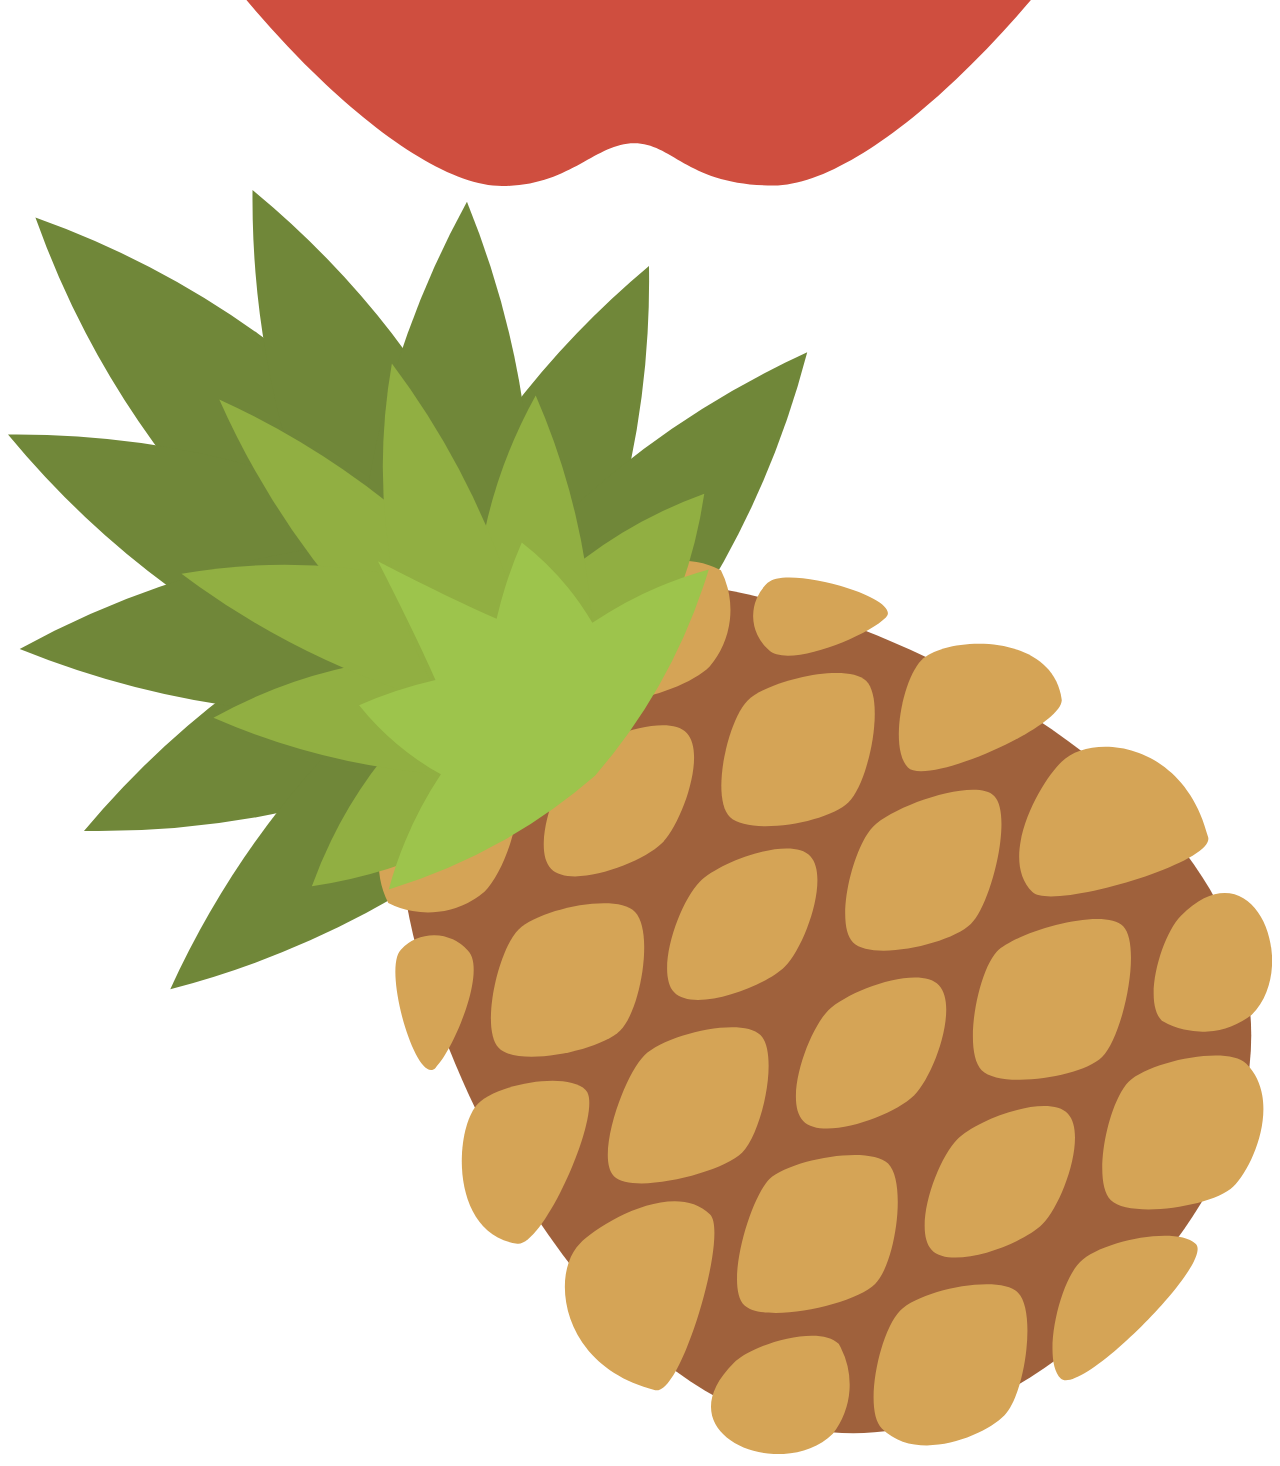
==== commit 5ff879f7: "Corrections et ajouts de class à index.html & kiwi.html" ====
--- a/index.html
+++ b/index.html
@@ -5,6 +5,9 @@
     <meta name="viewport" content="width=device-width, initial-scale=1.0" />
     <title>Emojuice</title>
   <link rel="stylesheet" href="css/styles.css">
+  <link rel="preconnect" href="https://fonts.googleapis.com">
+  <link rel="preconnect" href="https://fonts.gstatic.com" crossorigin>
+  <link href="https://fonts.googleapis.com/css2?family=Maven+Pro:wght@400;500;600;700;800;900&family=Quattrocento:wght@400;700&family=Sriracha&display=swap" rel="stylesheet">
   </head>
   <body>
     <header>
@@ -12,23 +15,24 @@
         <img src="./img/emojuice.svg" alt="logo emojuice">
         <p>Boissons végétales préprarées avec amour</p>
       </div>
-      <a href="">Accédez à nos produits</a>
+      <a href="#poducts-access">Accédez à nos produits</a>
+      <br>
       <a href="#contacts">Nous contacter</a>
     </header>
     <div class="presentation">
-      <h1>Manger sainement: "un art de vivre"</h1>
+      <h1>Manger sainement: "un art de vie"</h1>
       <p>Chez <strong>emojuice</strong>, nous tentons de vous fournir des 
         produits <strong>sains</strong> et <strong>respectueux</strong> de la 
         planète.
       </p>
-      <div class="presentation-bottom">
+      <div class="fruits-basket">
        <img src="./img/peach.svg" alt="Illustration de pêche">
         <img src="./img/lemon.svg" alt="Illustration de citron">
         <img src="./img/watermelon.svg" alt="Illustration de pastèque">
         <img src="./img/orange.svg" alt="Illustration d'orange">
       </div>
     </div>
-    <div class="products">
+    <div id="poducts-access" class="products">
       <h1>Nos produits</h1>
       <article class="banana">
         <h2>Jus de banane</h2>
@@ -64,14 +68,16 @@
       </article>
       <Footer>
         <h1 id="contacts">Nous contacter</h1>
-        <a href="mailto:emojuice@veggies.ch">emojuice@veggies.ch</a>
-        <a href="https://www.instagram.com/?hl=fr">Instagram</a>
-        <a href="https://fr-fr.facebook.com/">Facebook</a>
-        <p class="copyrights">
+        <div class="footer-nav">
+          <a href="mailto:emojuice@veggies.ch">emojuice@veggies.ch</a>
+          <a href="https://www.instagram.com/?hl=fr">Instagram</a>
+          <a href="https://fr-fr.facebook.com/">Facebook</a>    
+        </div>
+        <p class="copyrights">  
           Emojuice est une marque déposée par Veggies inc. 
           Switzerland.
         </p>
-        <div class="footer-bottom">
+        <div class="fruits-basket">
           <img src="./img/banana.svg" alt="Illustration d'une banane">
           <img src="./img/kiwi.svg" alt="Illustration d'un kiwi">
           <img src="./img/apple.svg" alt="Illustration d'une pomme">
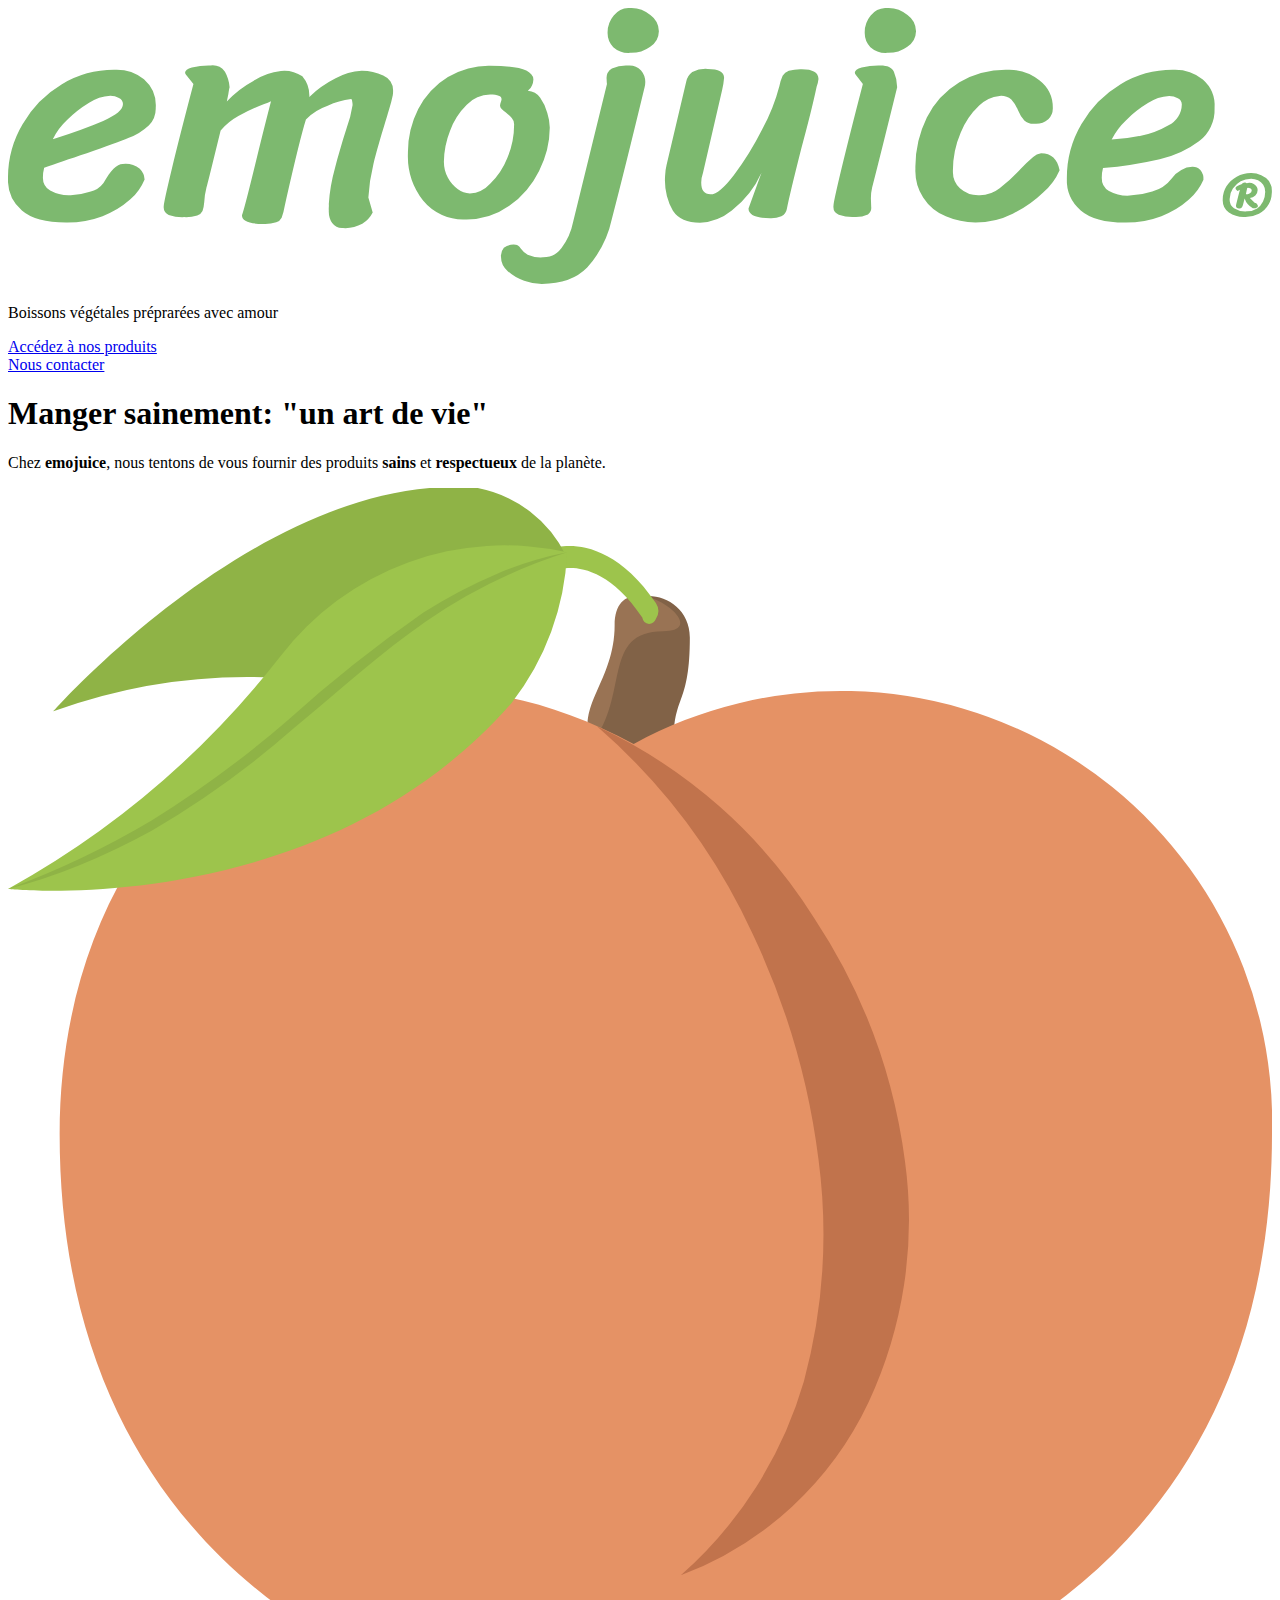
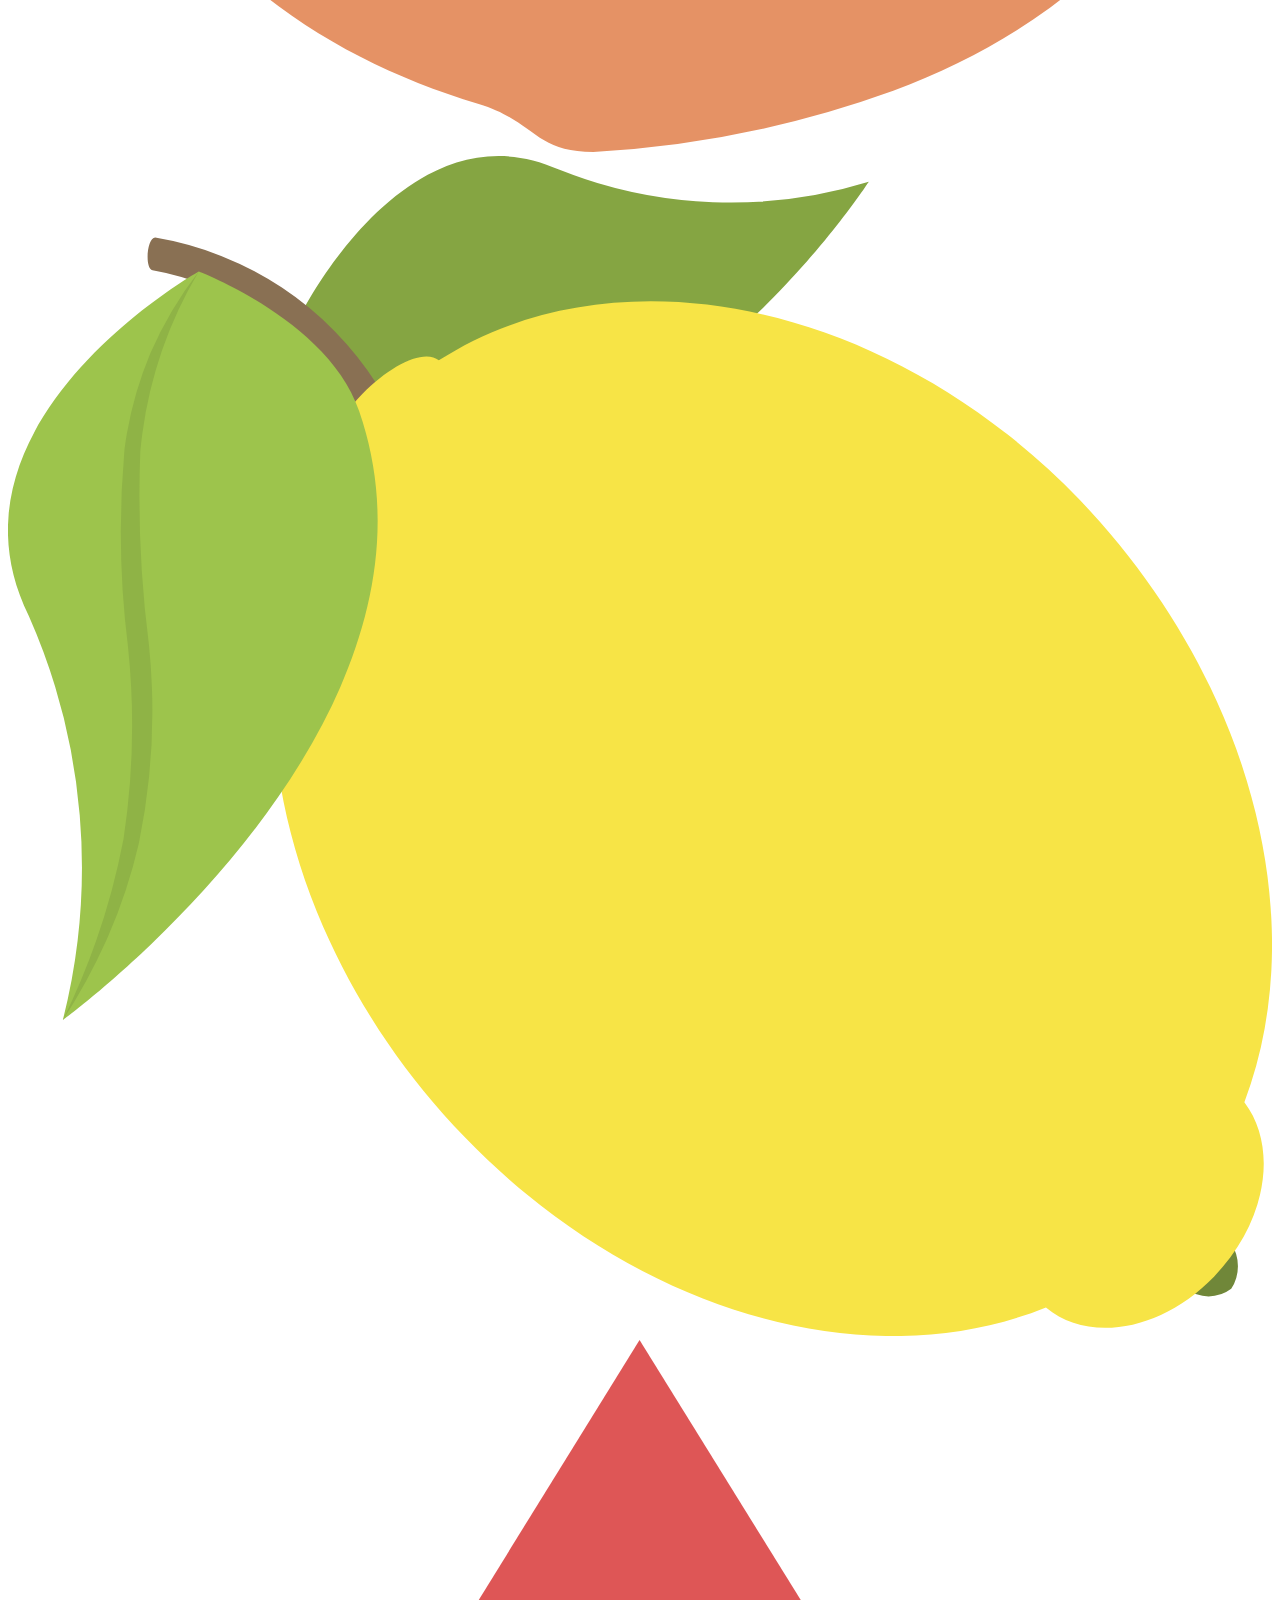
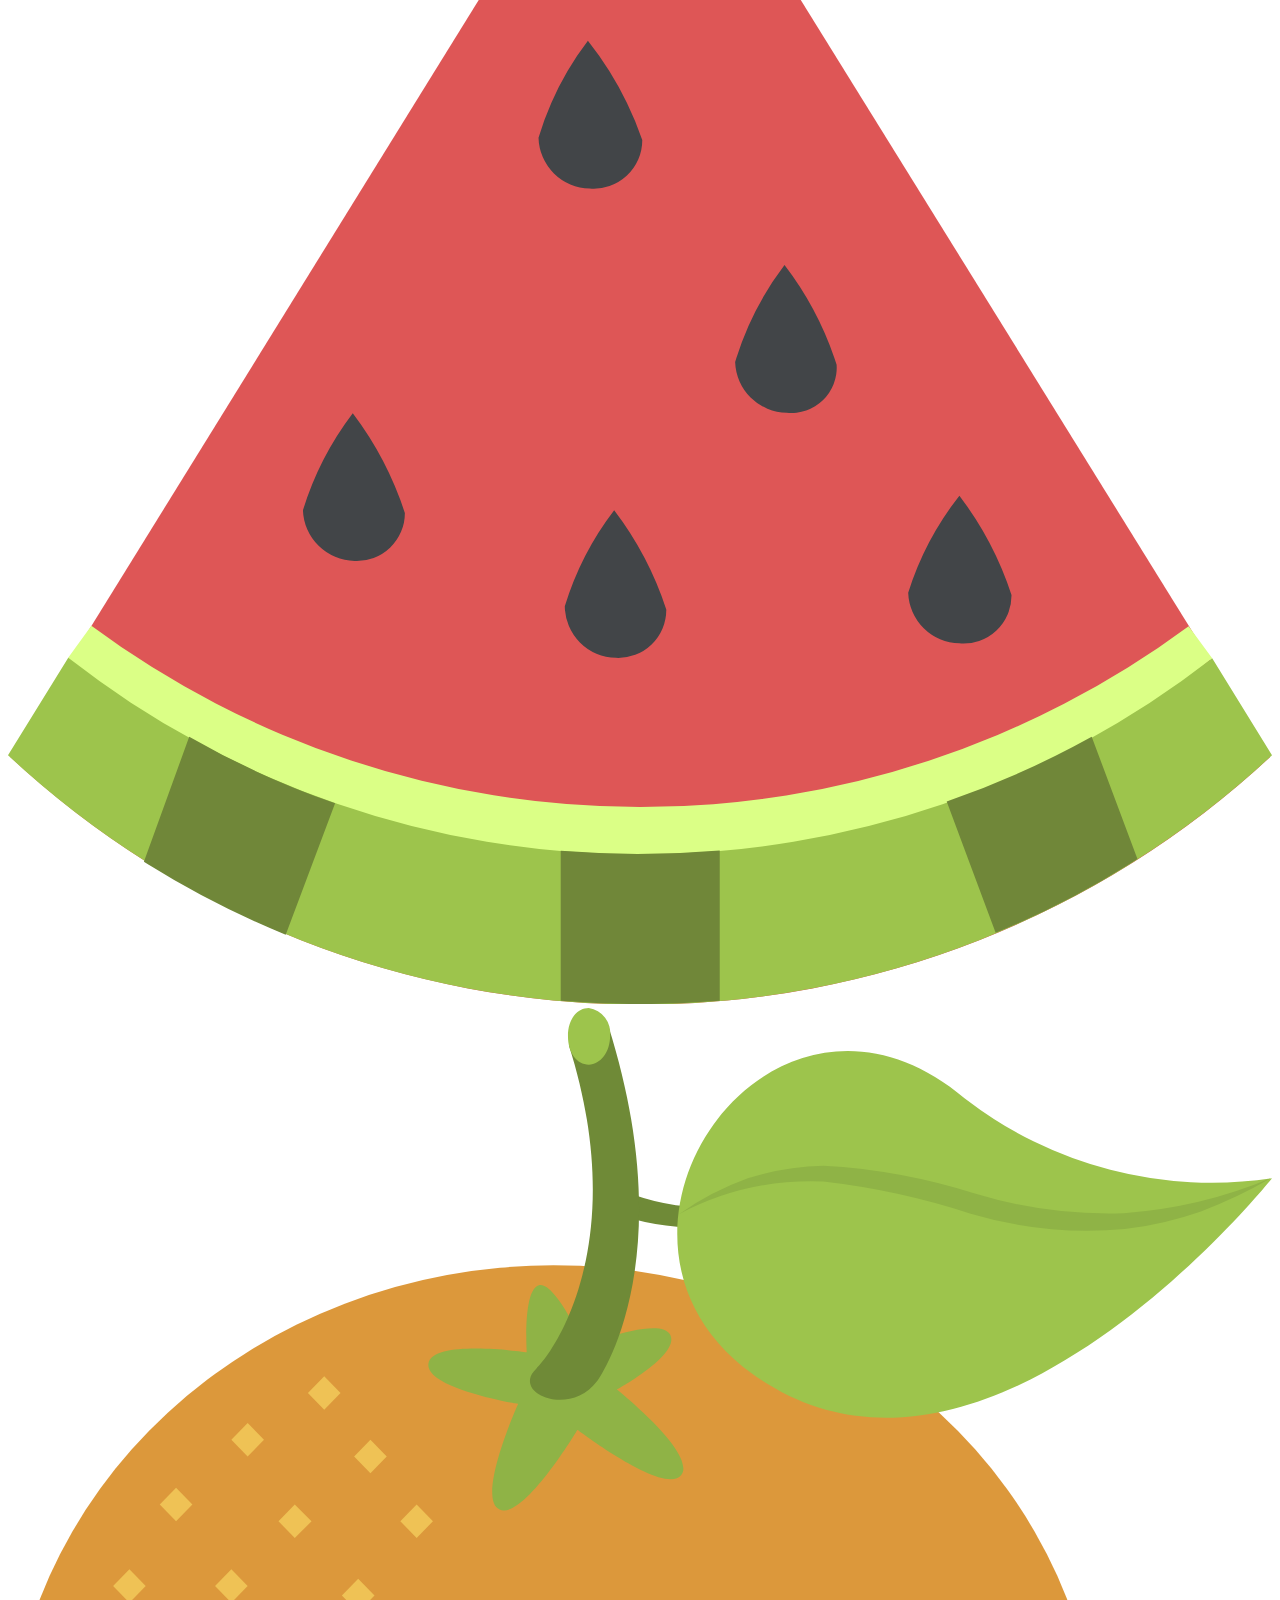
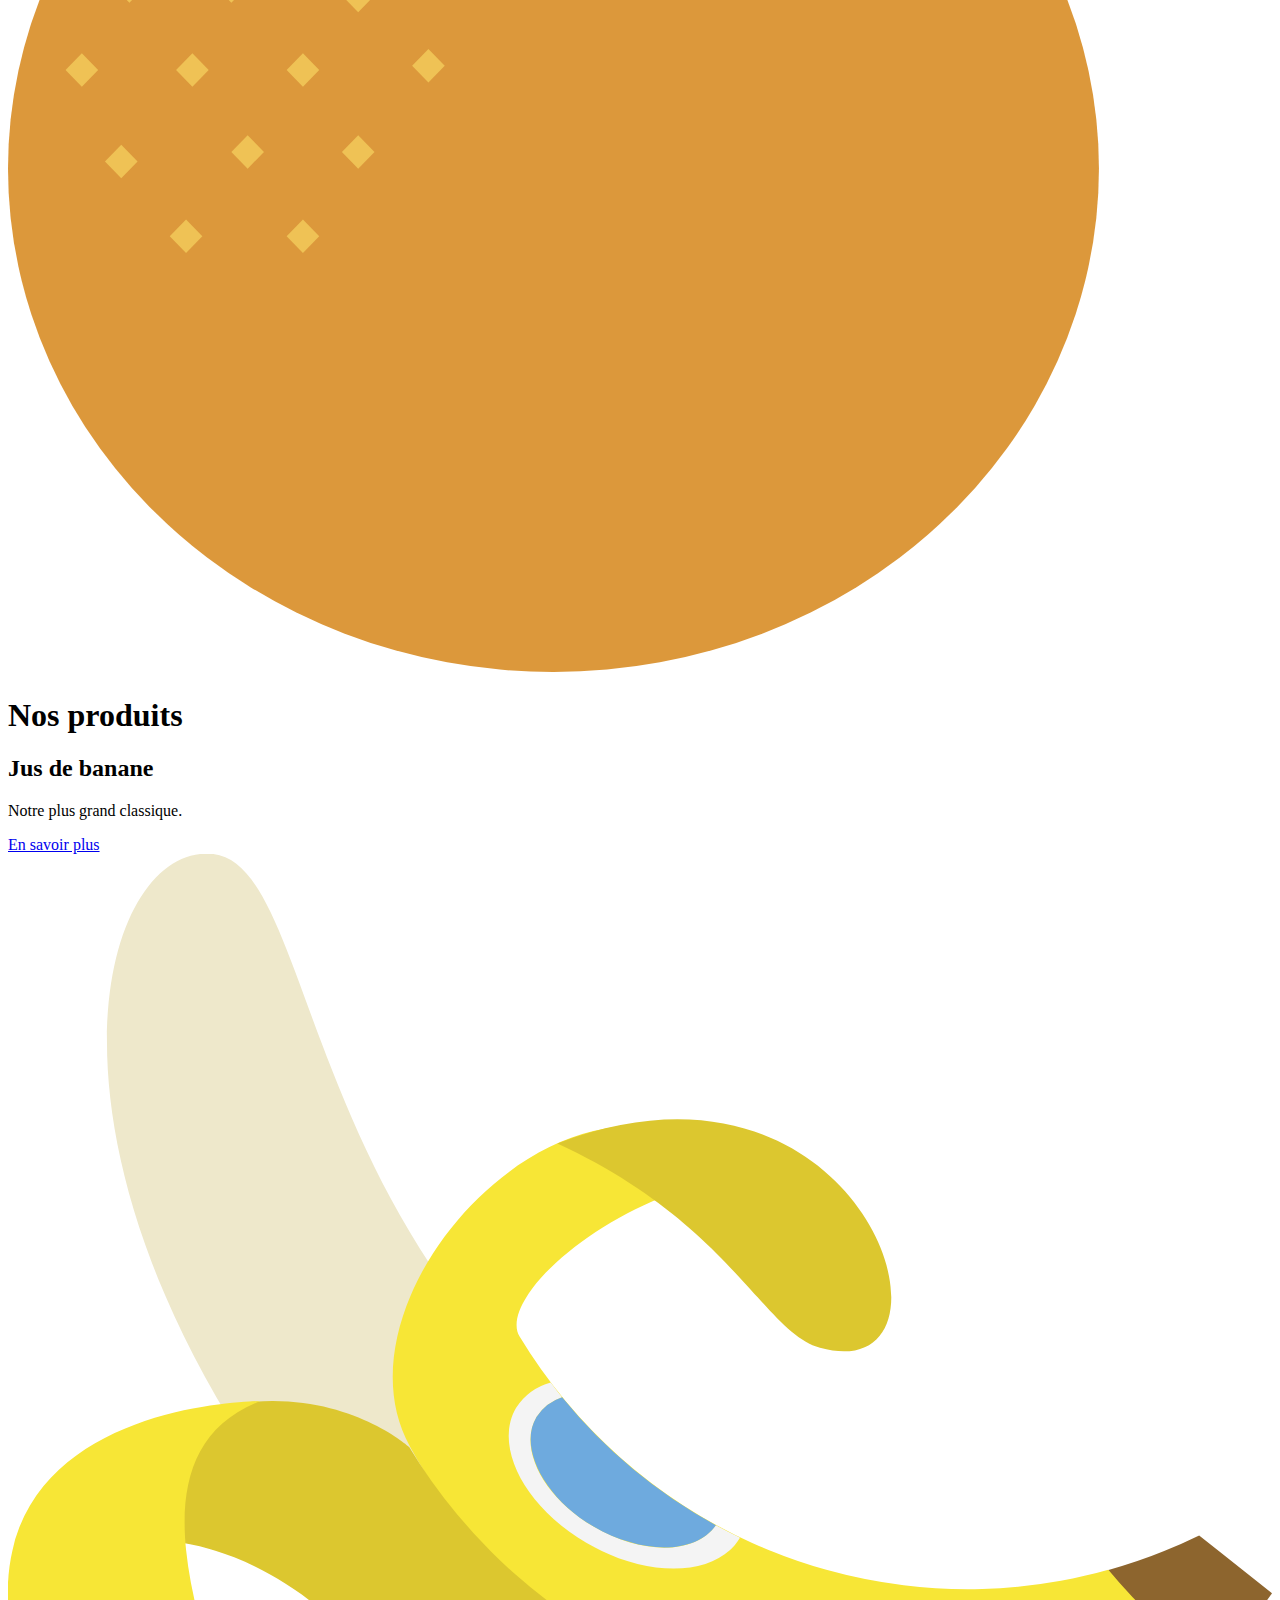
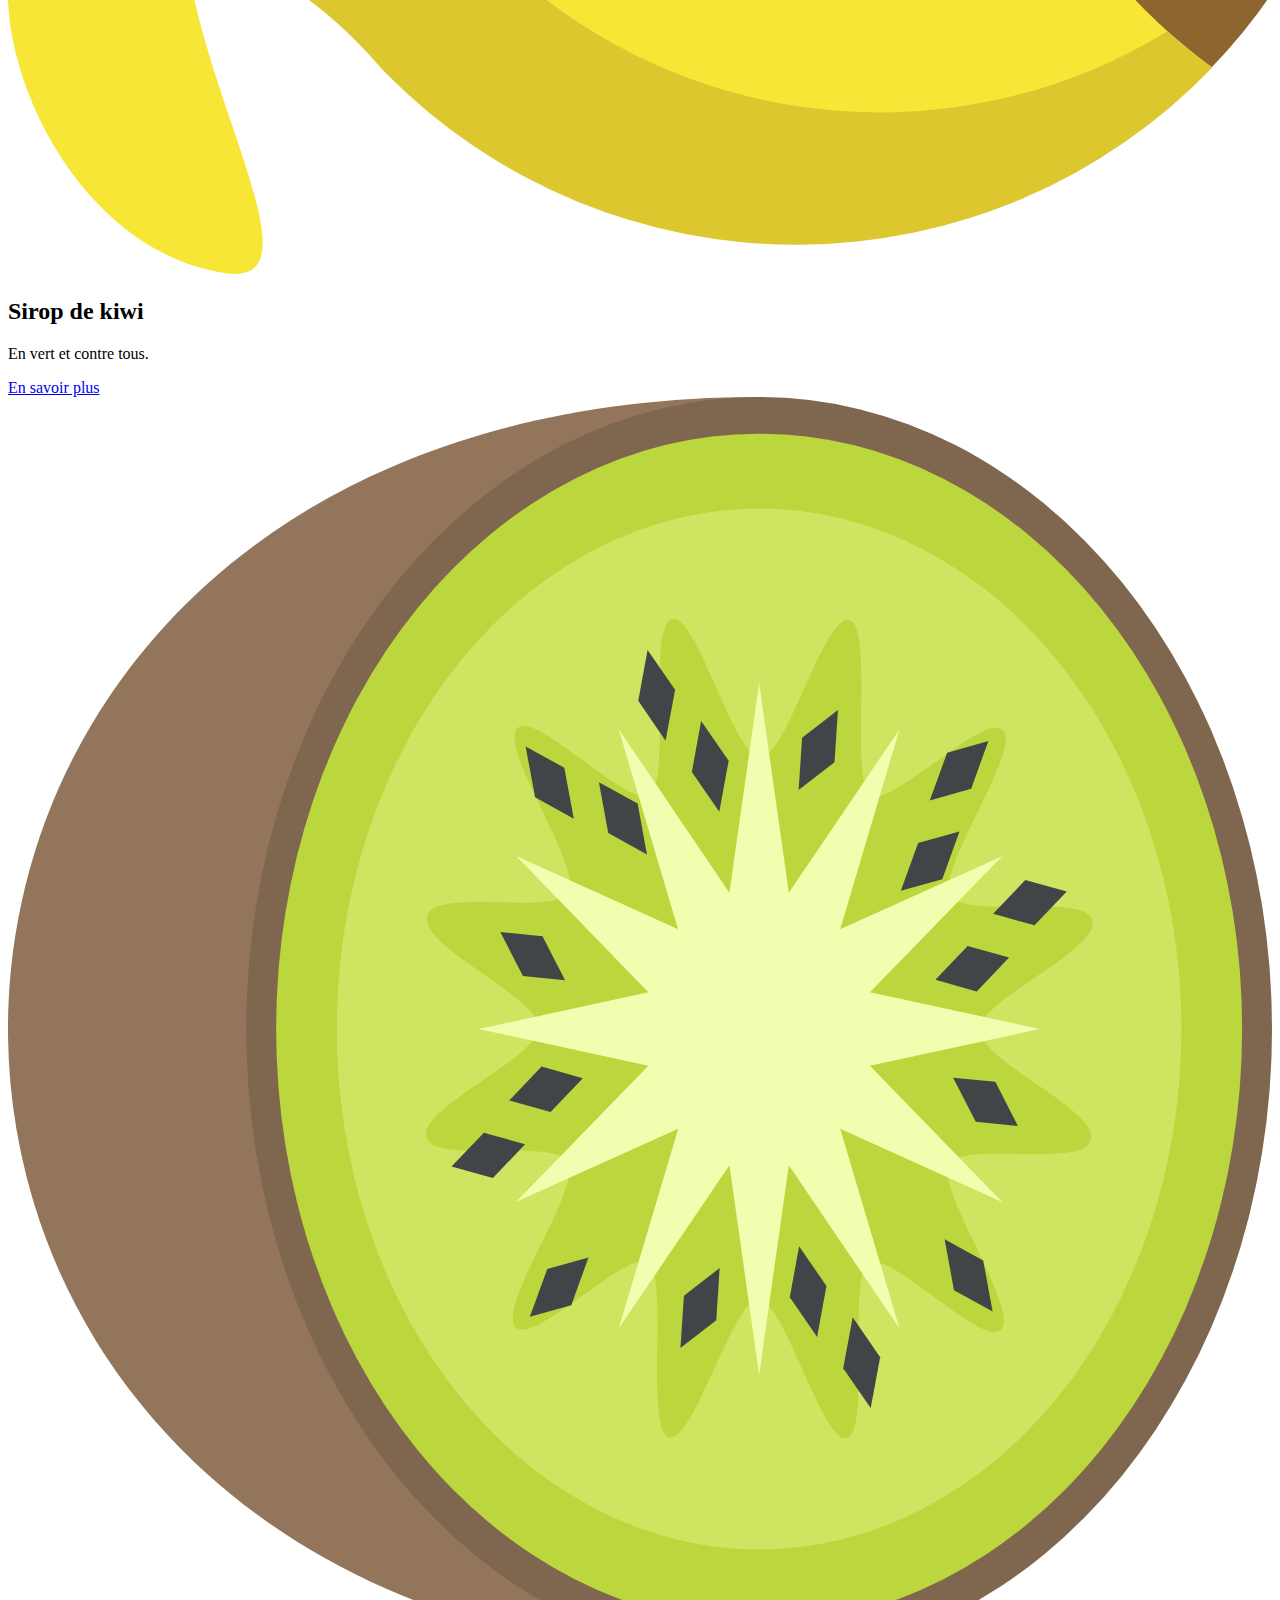
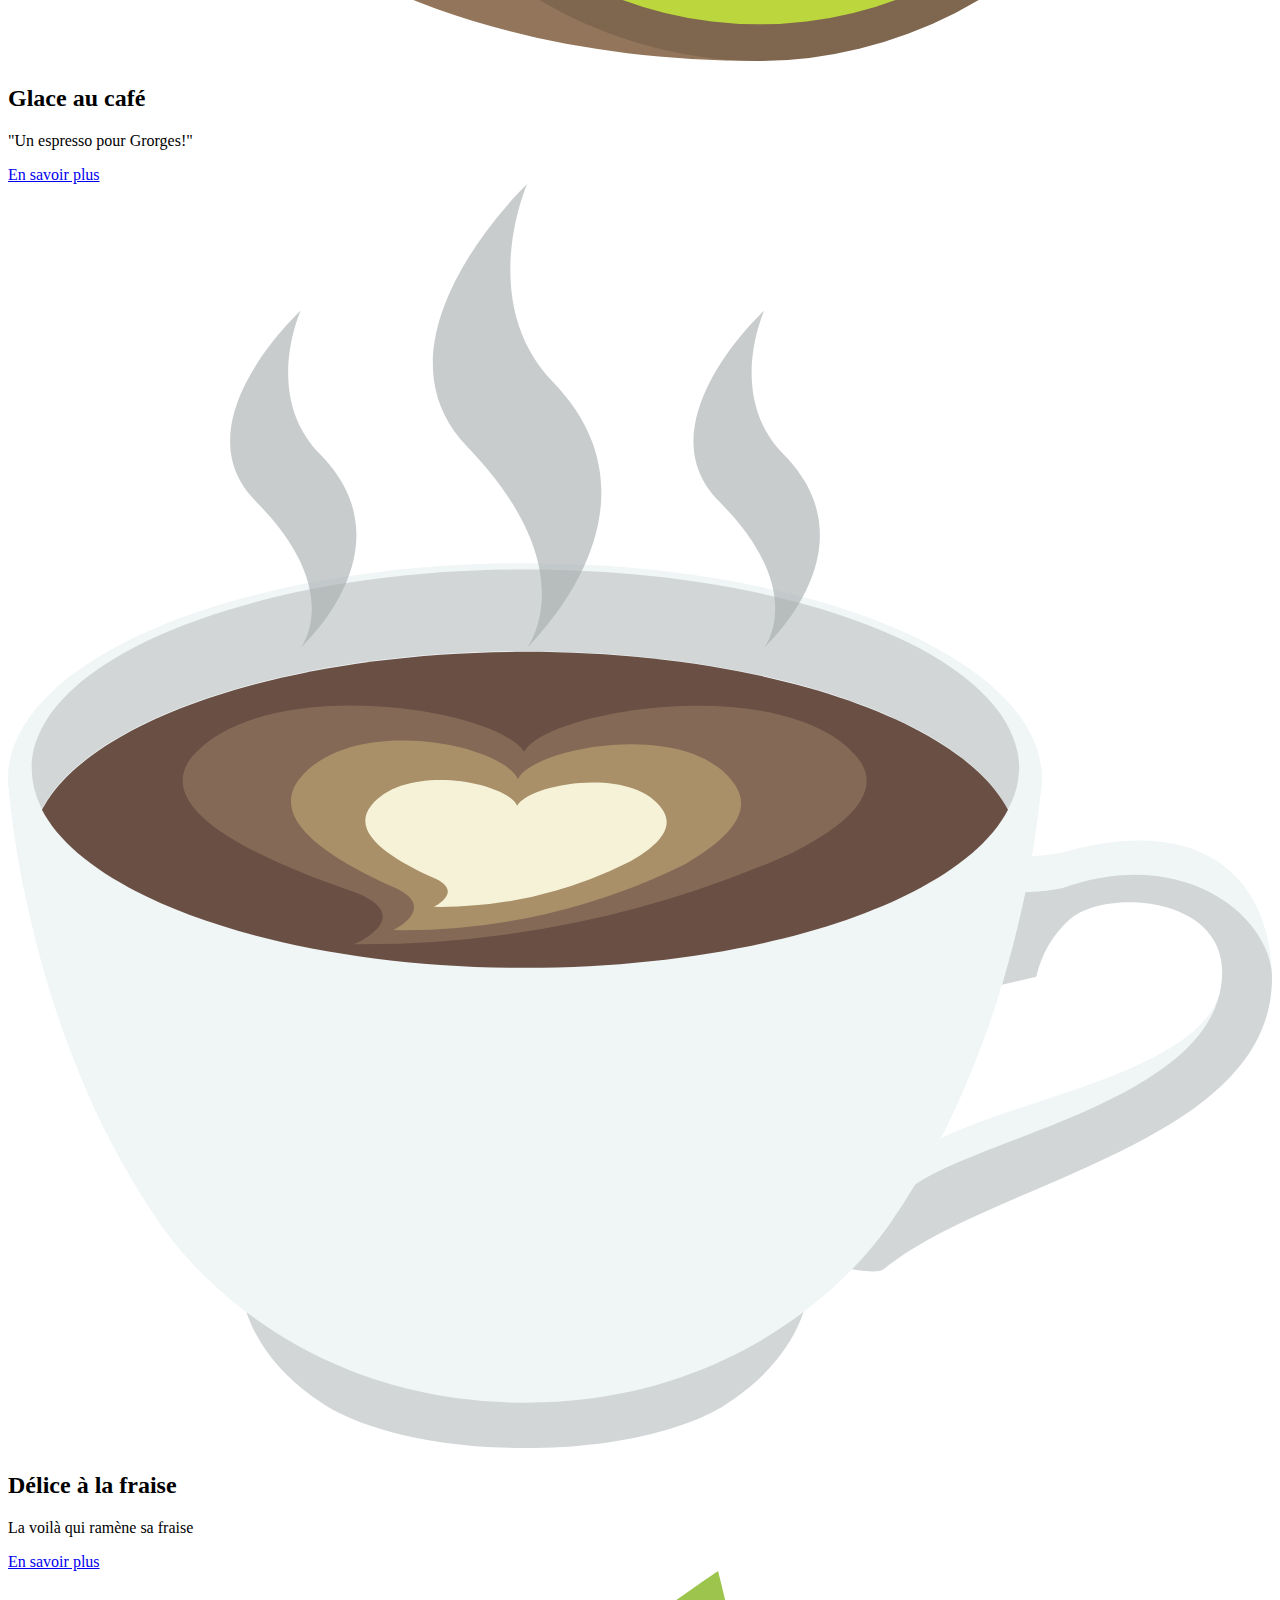
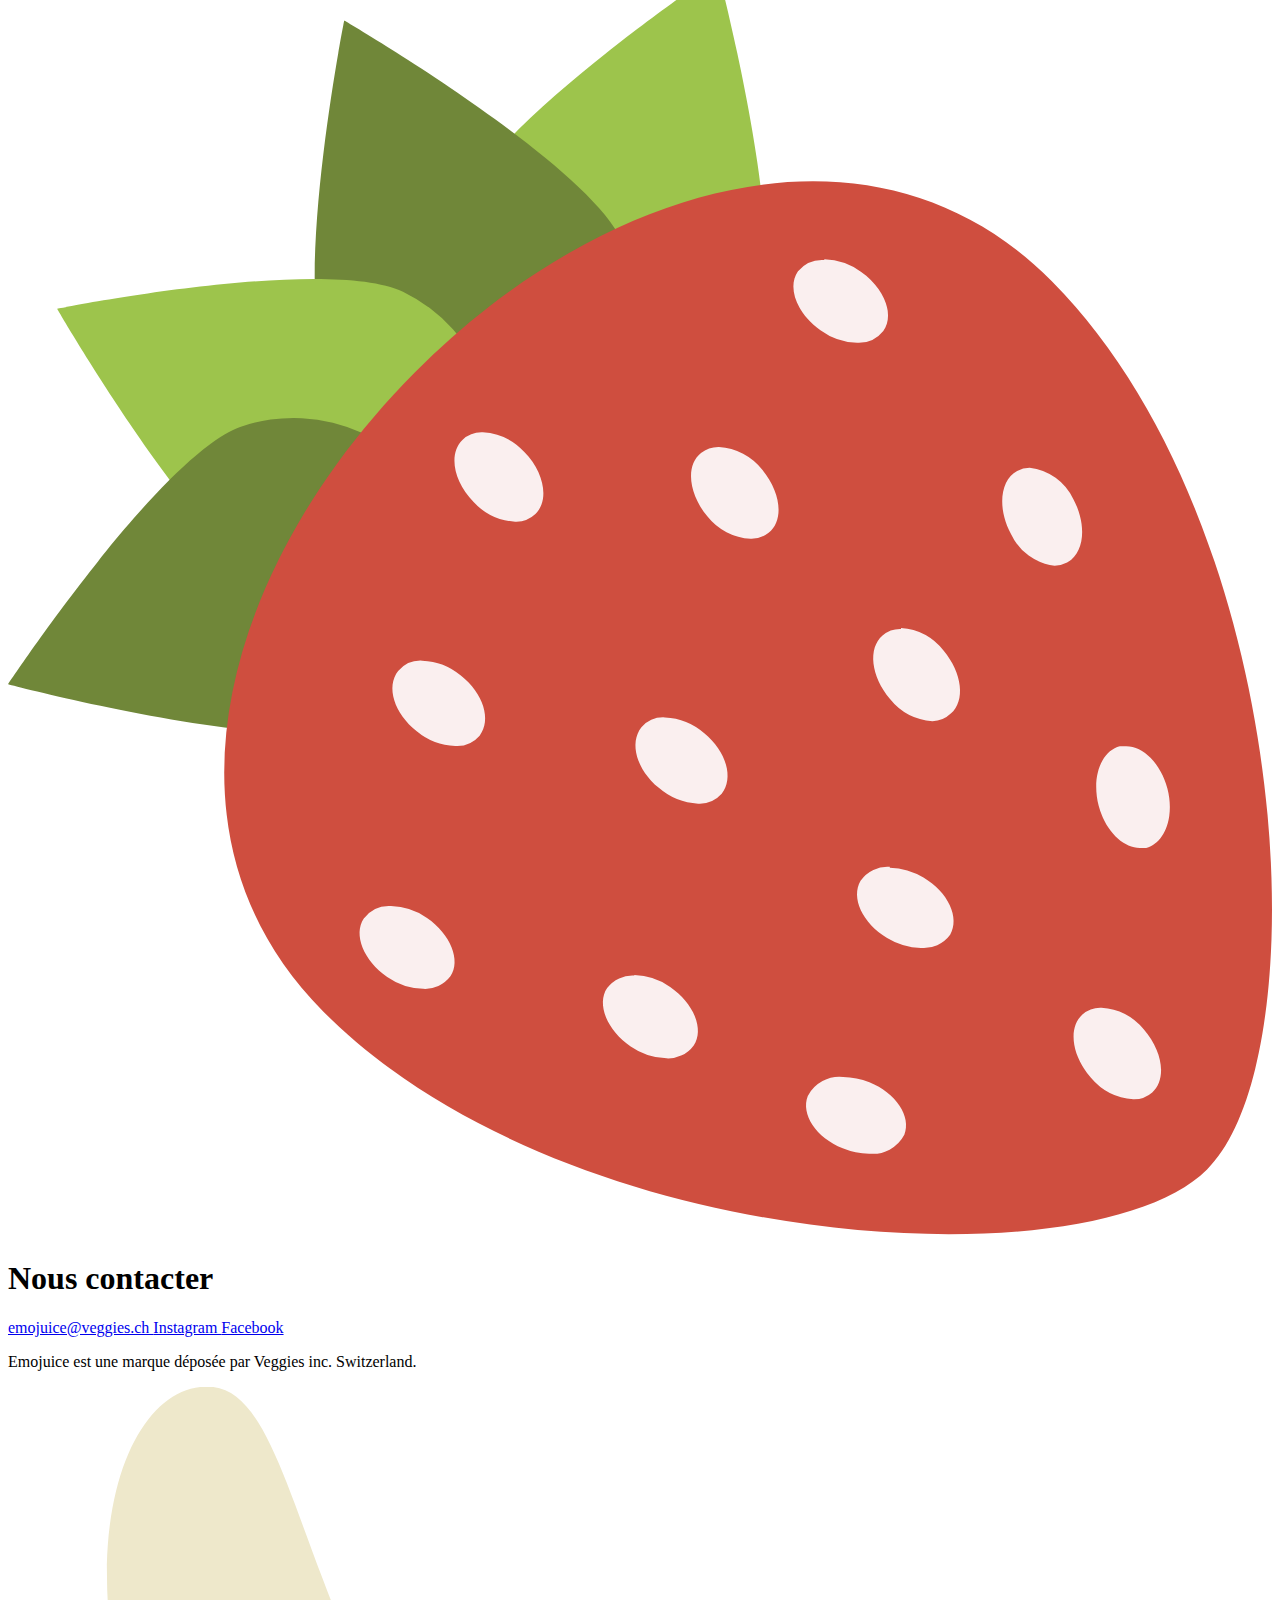
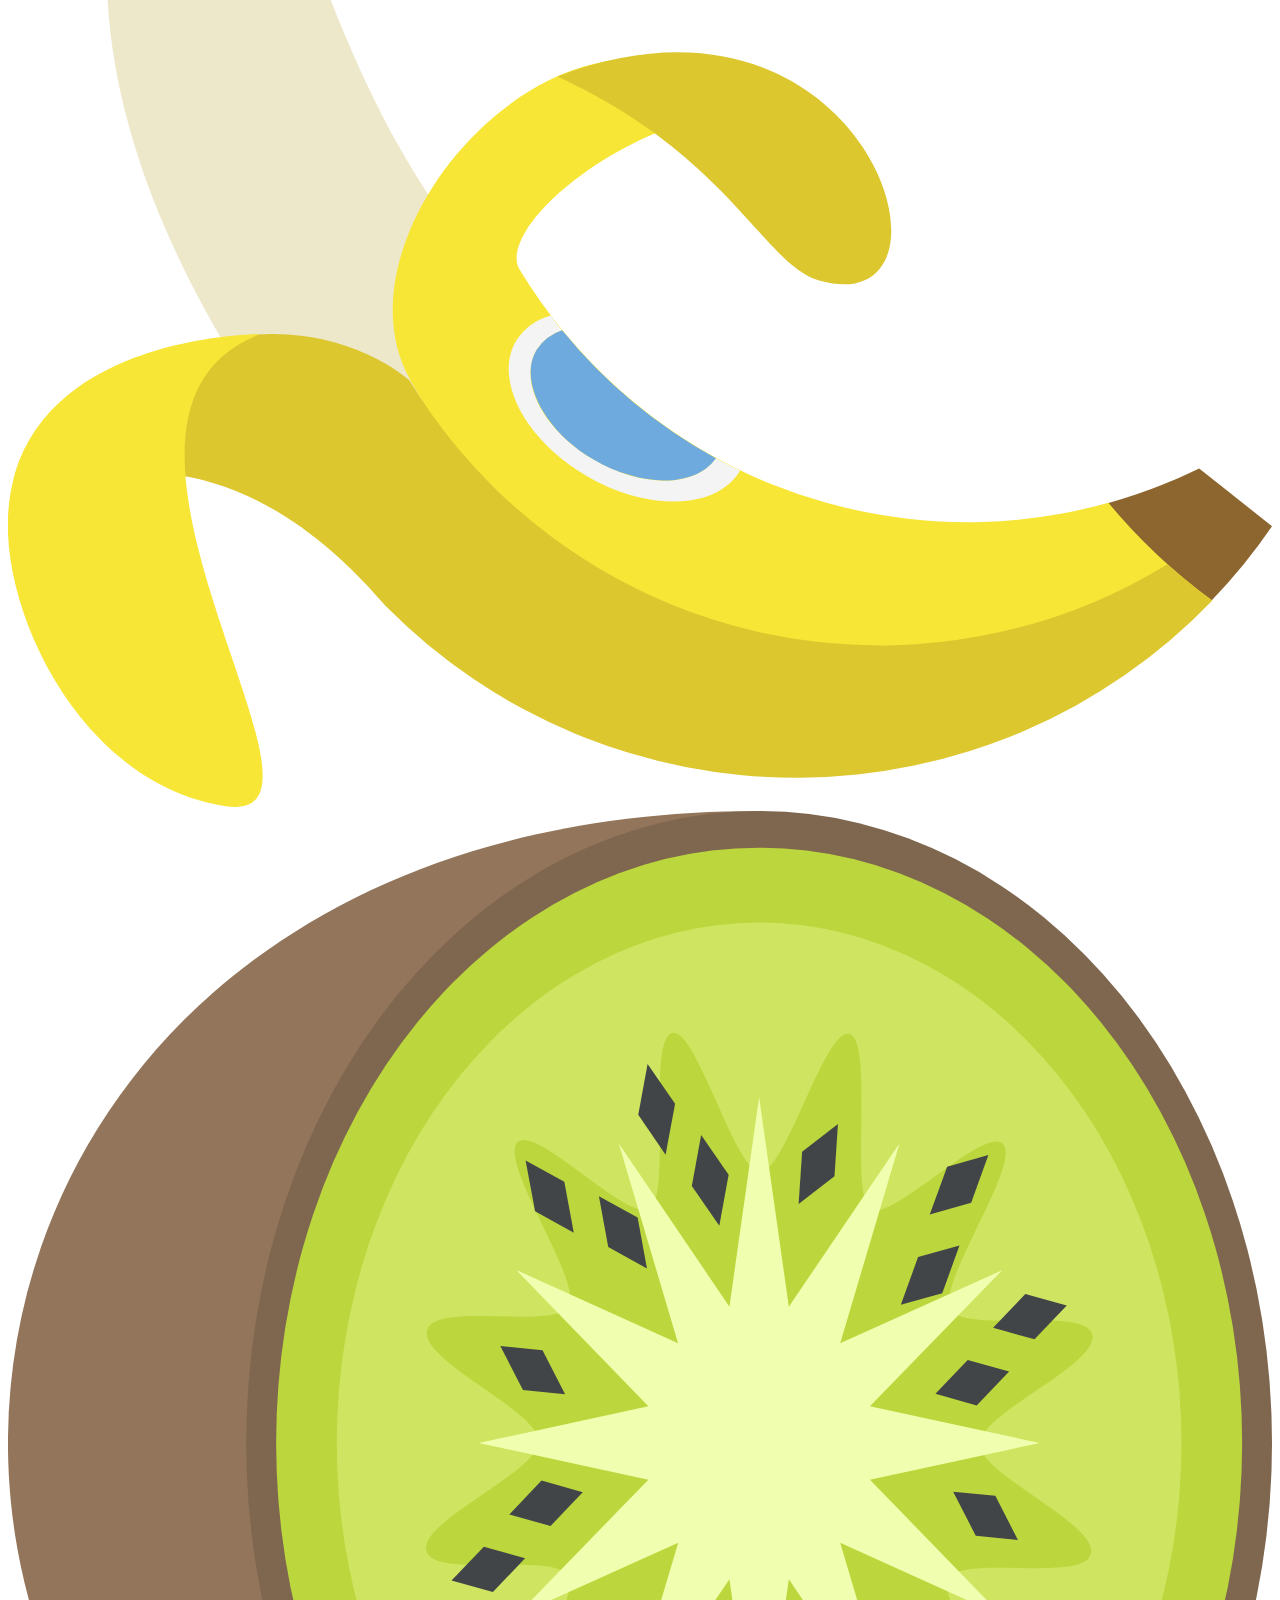
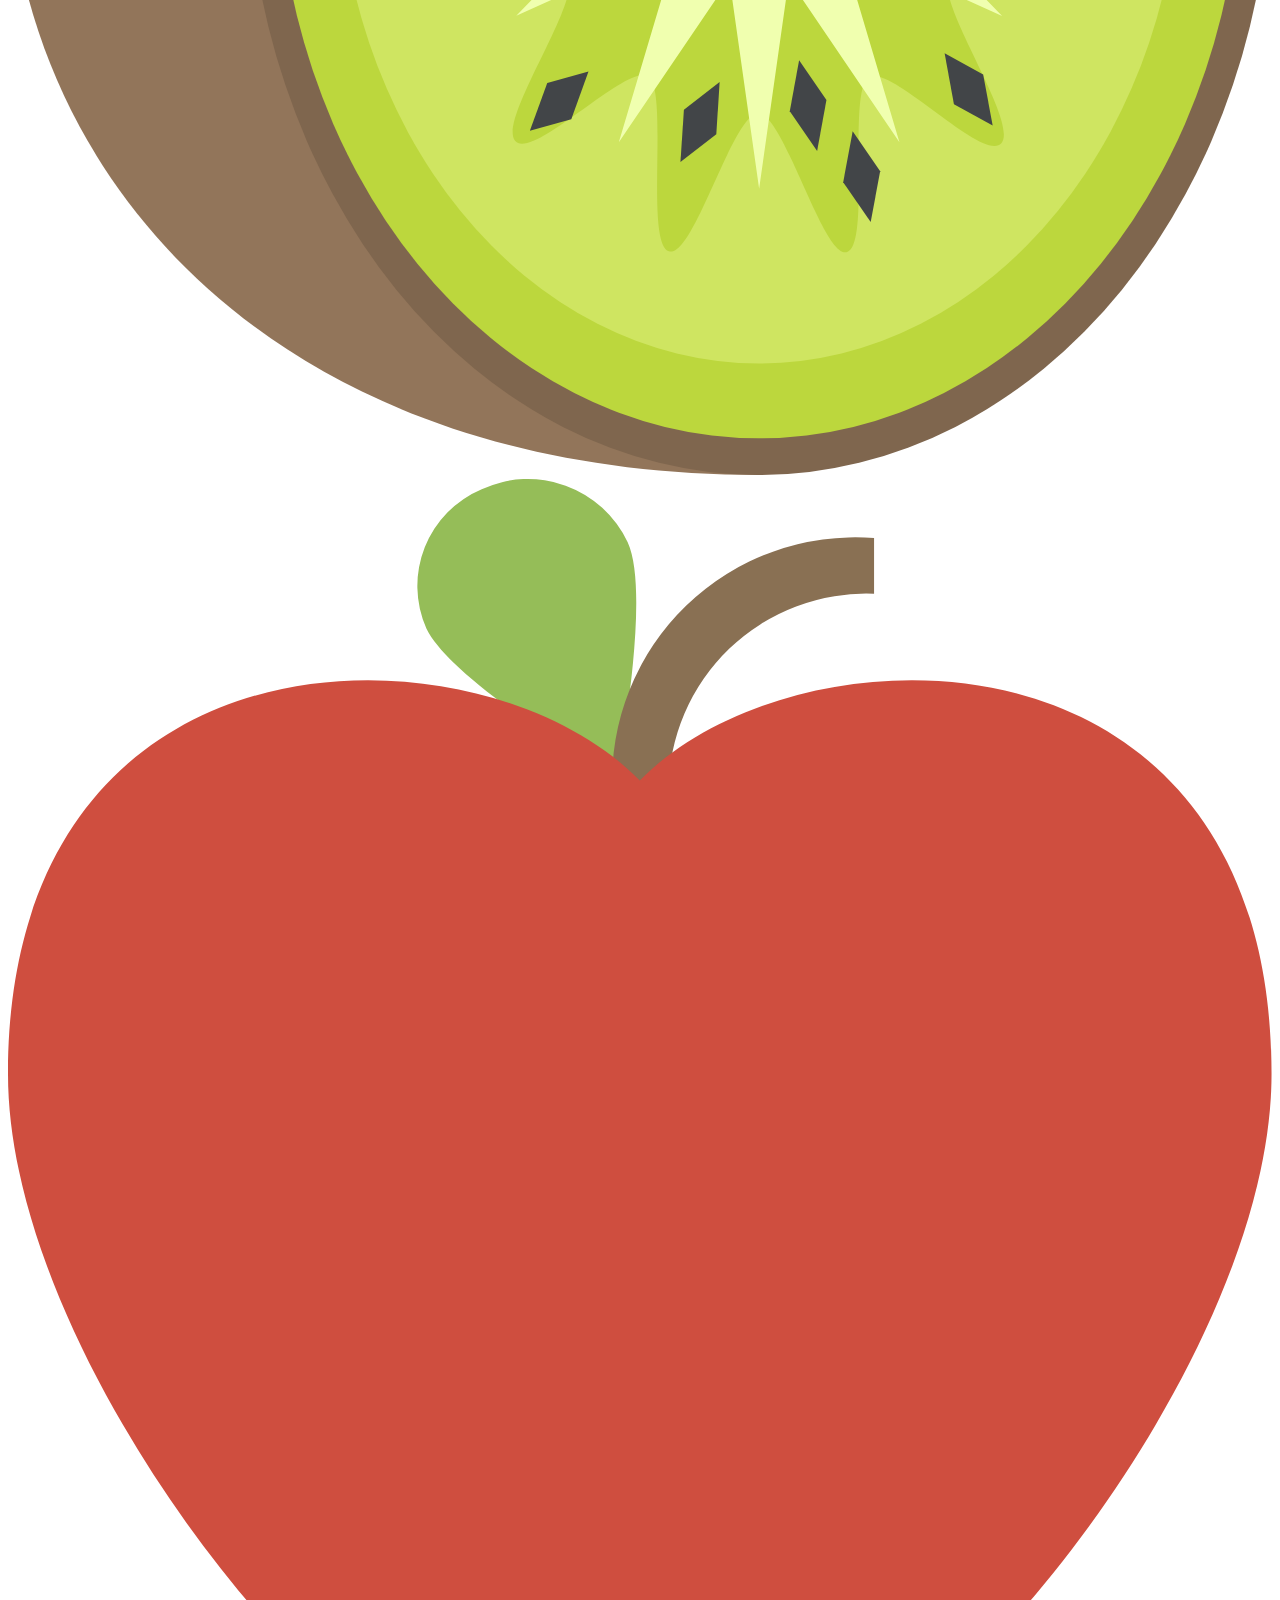
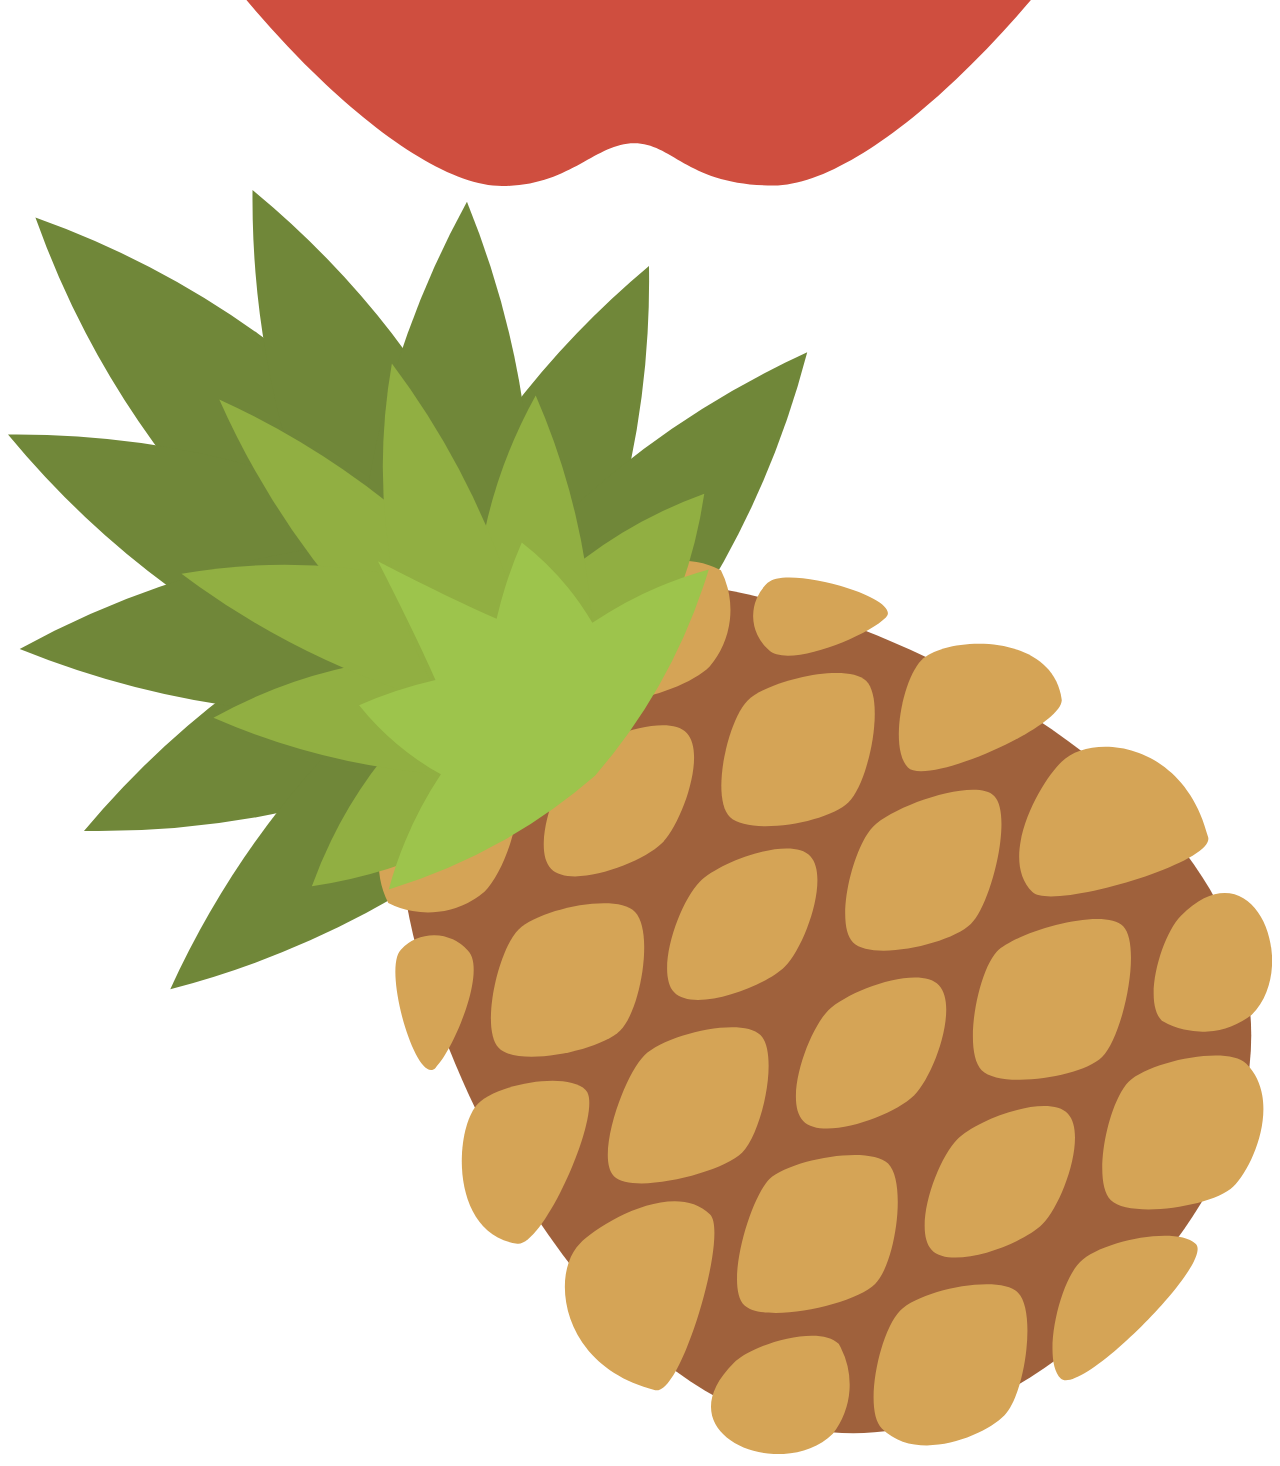
==== commit 299d88ca: "Ajout class="button"" ====
--- a/index.html
+++ b/index.html
@@ -15,9 +15,9 @@
         <img src="./img/emojuice.svg" alt="logo emojuice">
         <p>Boissons végétales préprarées avec amour</p>
       </div>
-      <a href="#poducts-access">Accédez à nos produits</a>
+      <a class="button" href="#poducts-access">Accédez à nos produits</a>
       <br>
-      <a href="#contacts">Nous contacter</a>
+      <a class="button button-white" href="#contacts">Nous contacter</a>
     </header>
     <div class="presentation">
       <h1>Manger sainement: "un art de vie"</h1>
@@ -69,9 +69,13 @@
       <Footer>
         <h1 id="contacts">Nous contacter</h1>
         <div class="footer-nav">
-          <a href="mailto:emojuice@veggies.ch">emojuice@veggies.ch</a>
-          <a href="https://www.instagram.com/?hl=fr">Instagram</a>
-          <a href="https://fr-fr.facebook.com/">Facebook</a>    
+          <a class="button" href="mailto:emojuice@veggies.ch">
+            emojuice@veggies.ch
+          </a>
+          <a class="button" href="https://www.instagram.com/?hl=fr">
+            Instagram
+          </a>
+          <a class="button" href="https://fr-fr.facebook.com/">Facebook</a>    
         </div>
         <p class="copyrights">  
           Emojuice est une marque déposée par Veggies inc. 
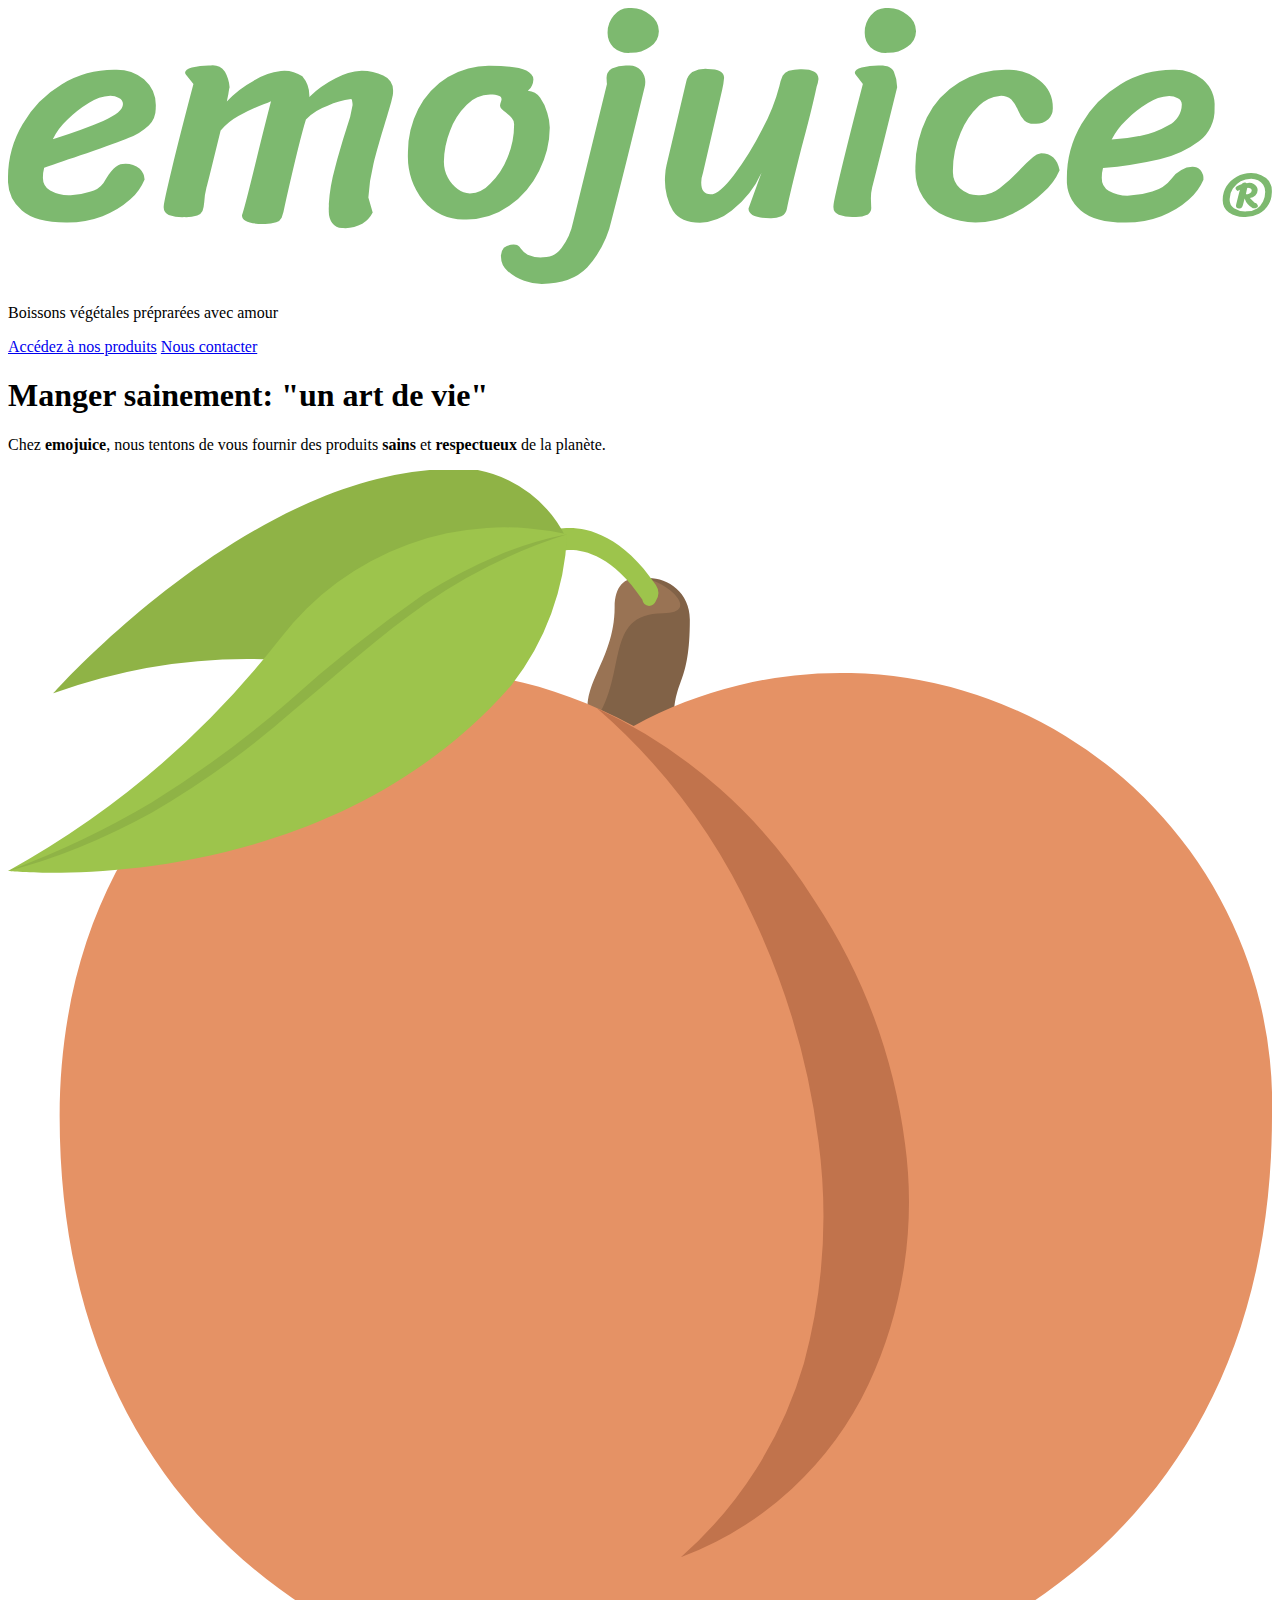
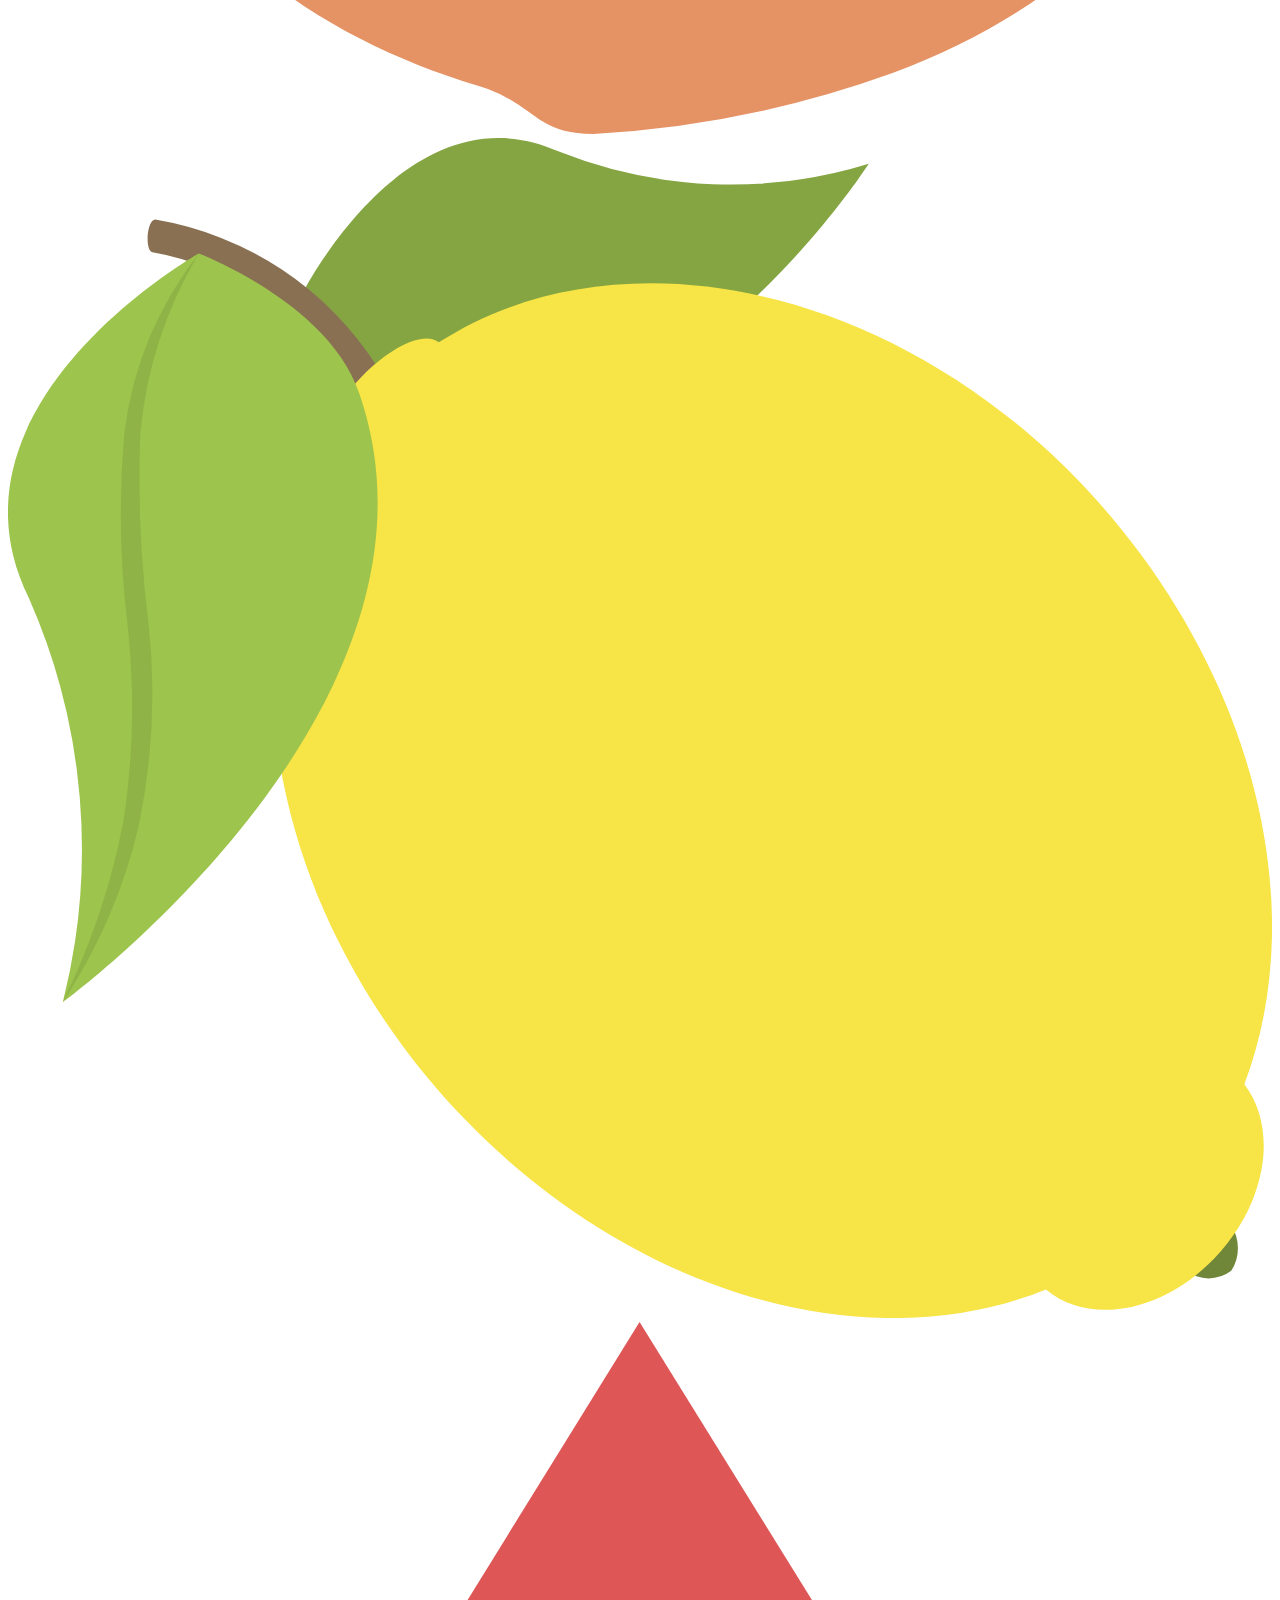
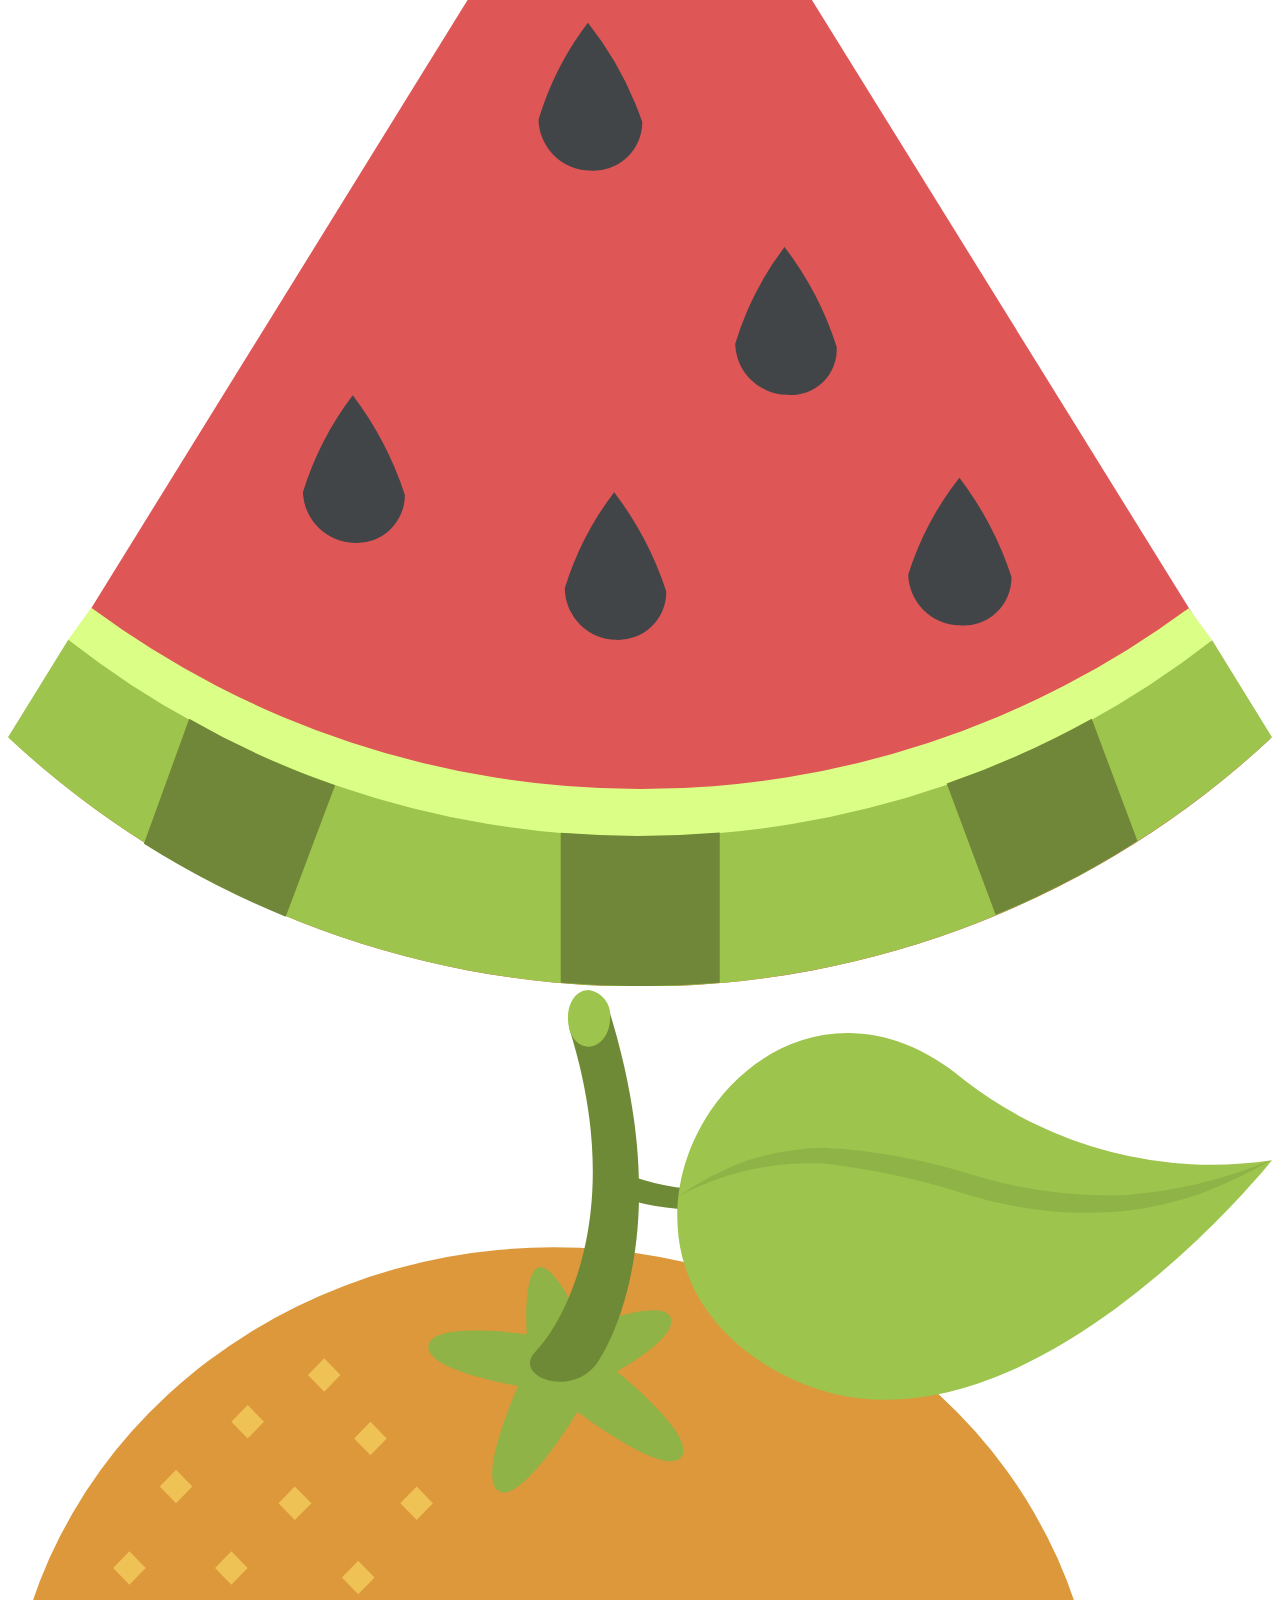
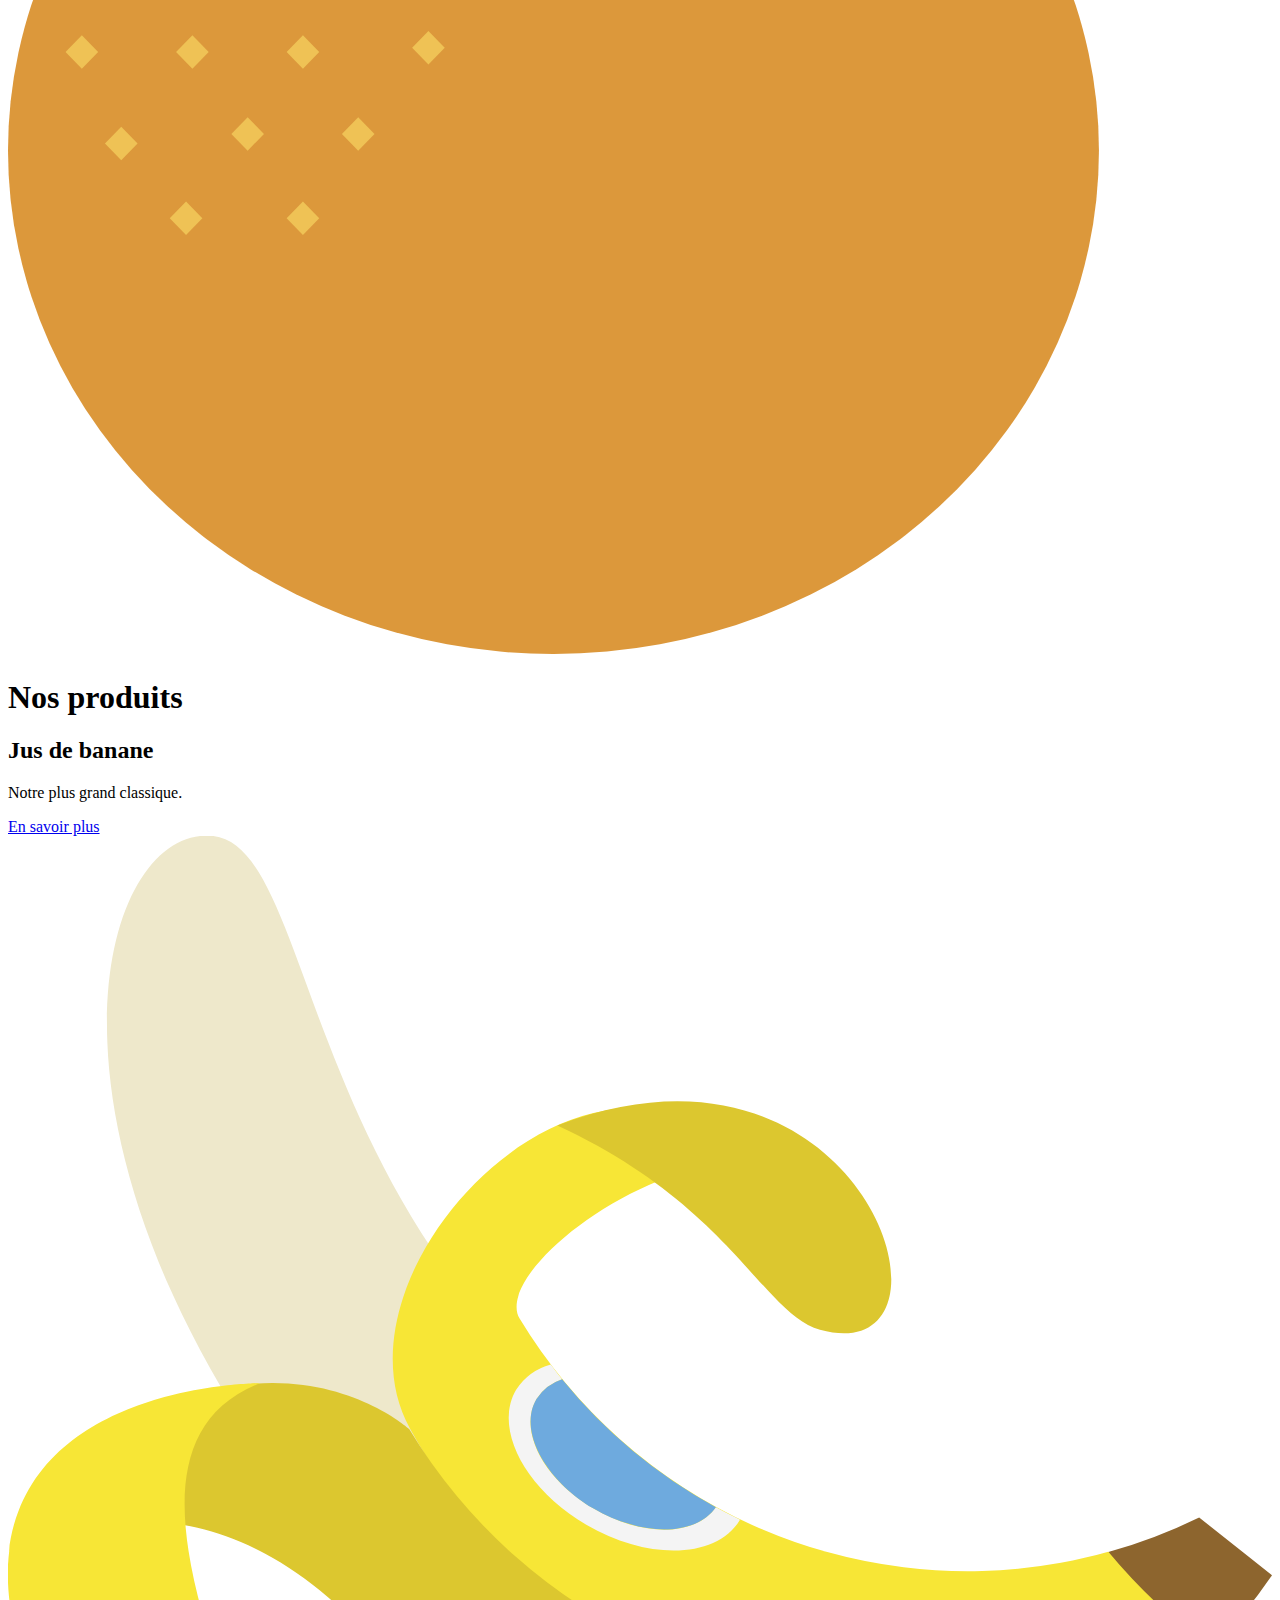
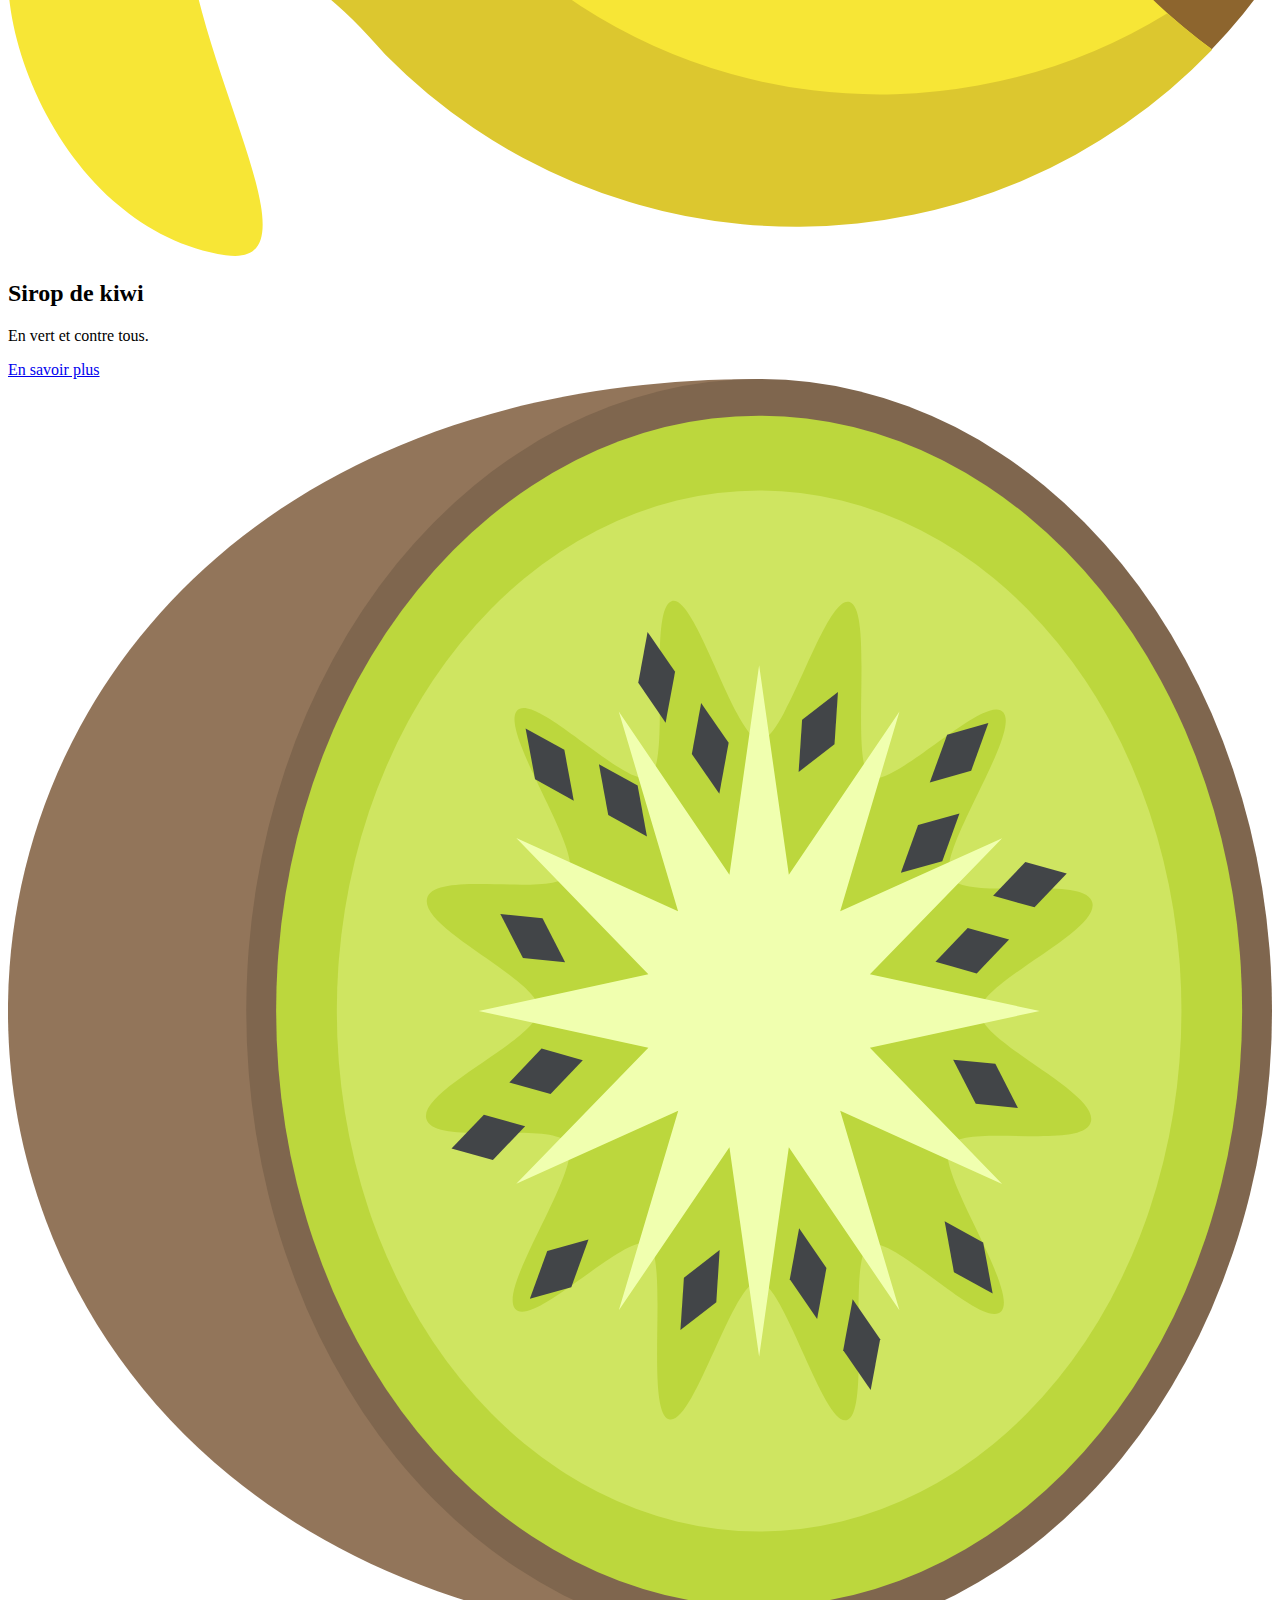
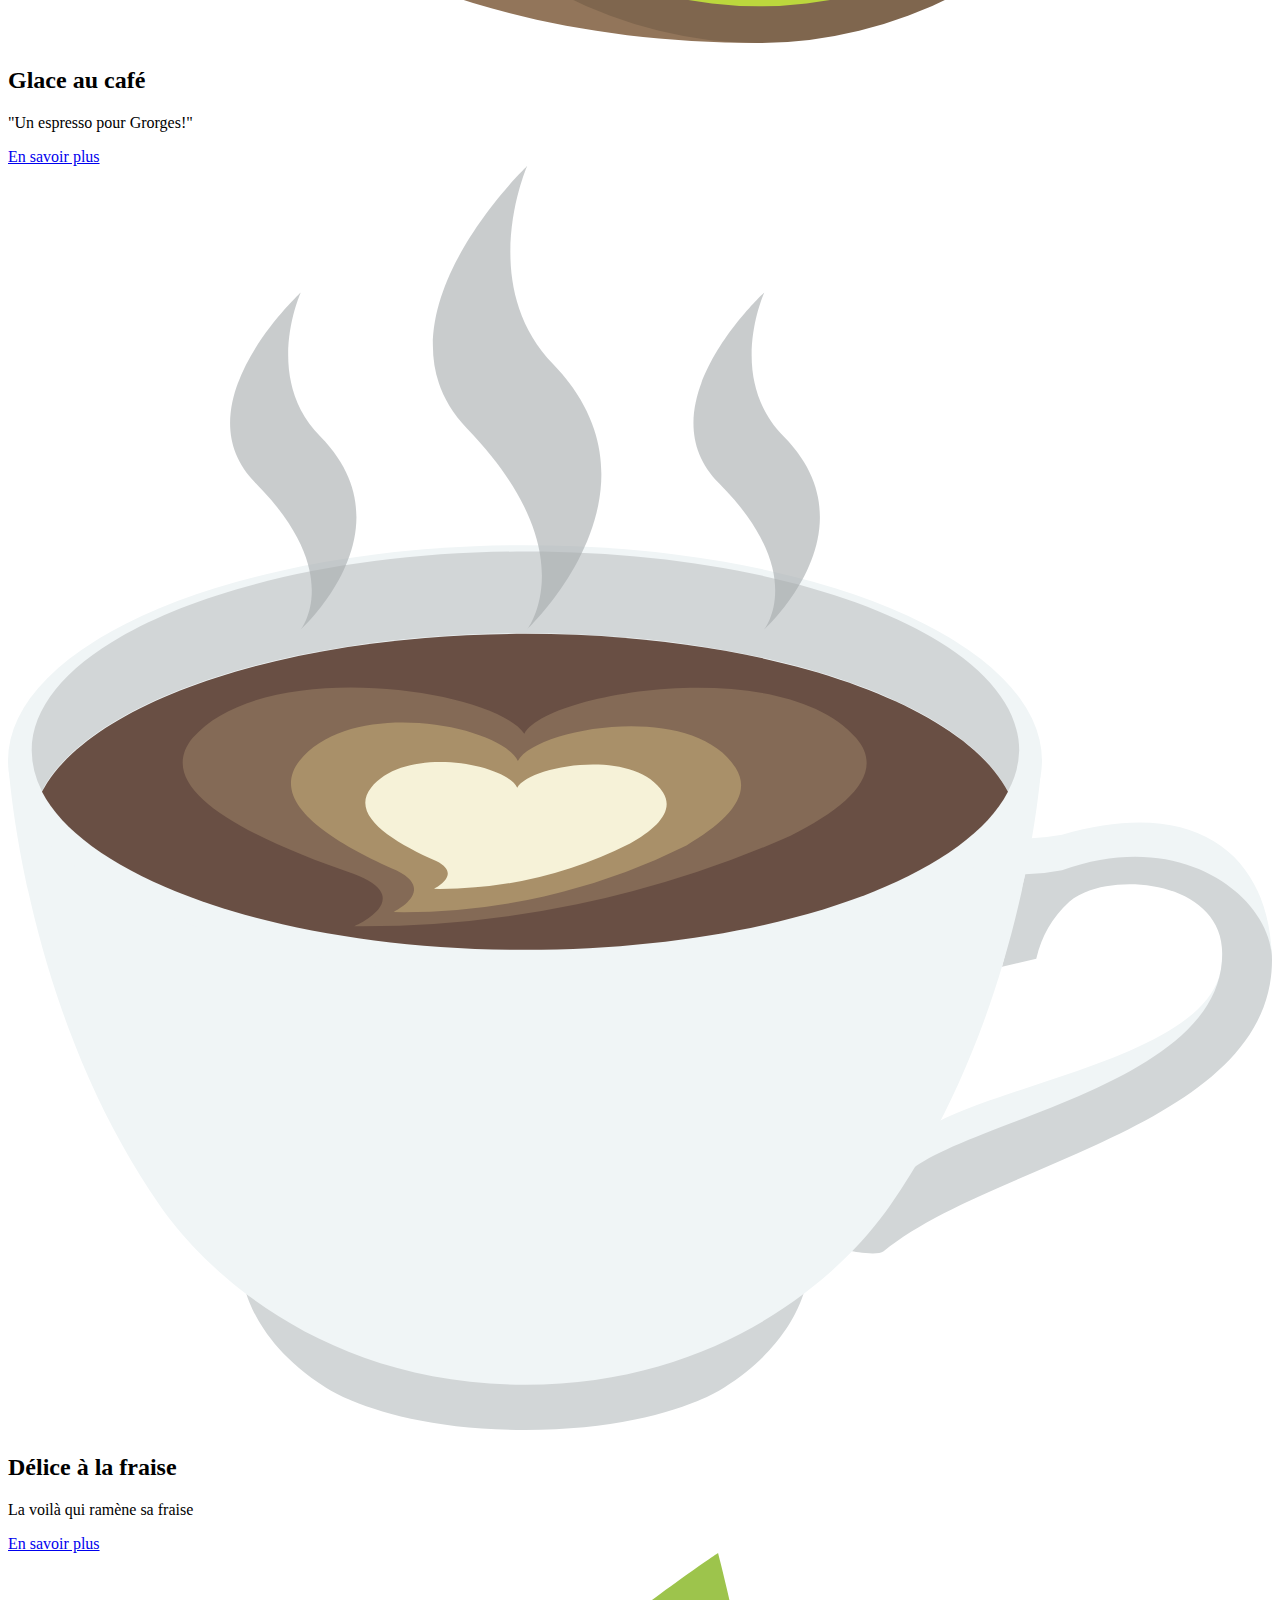
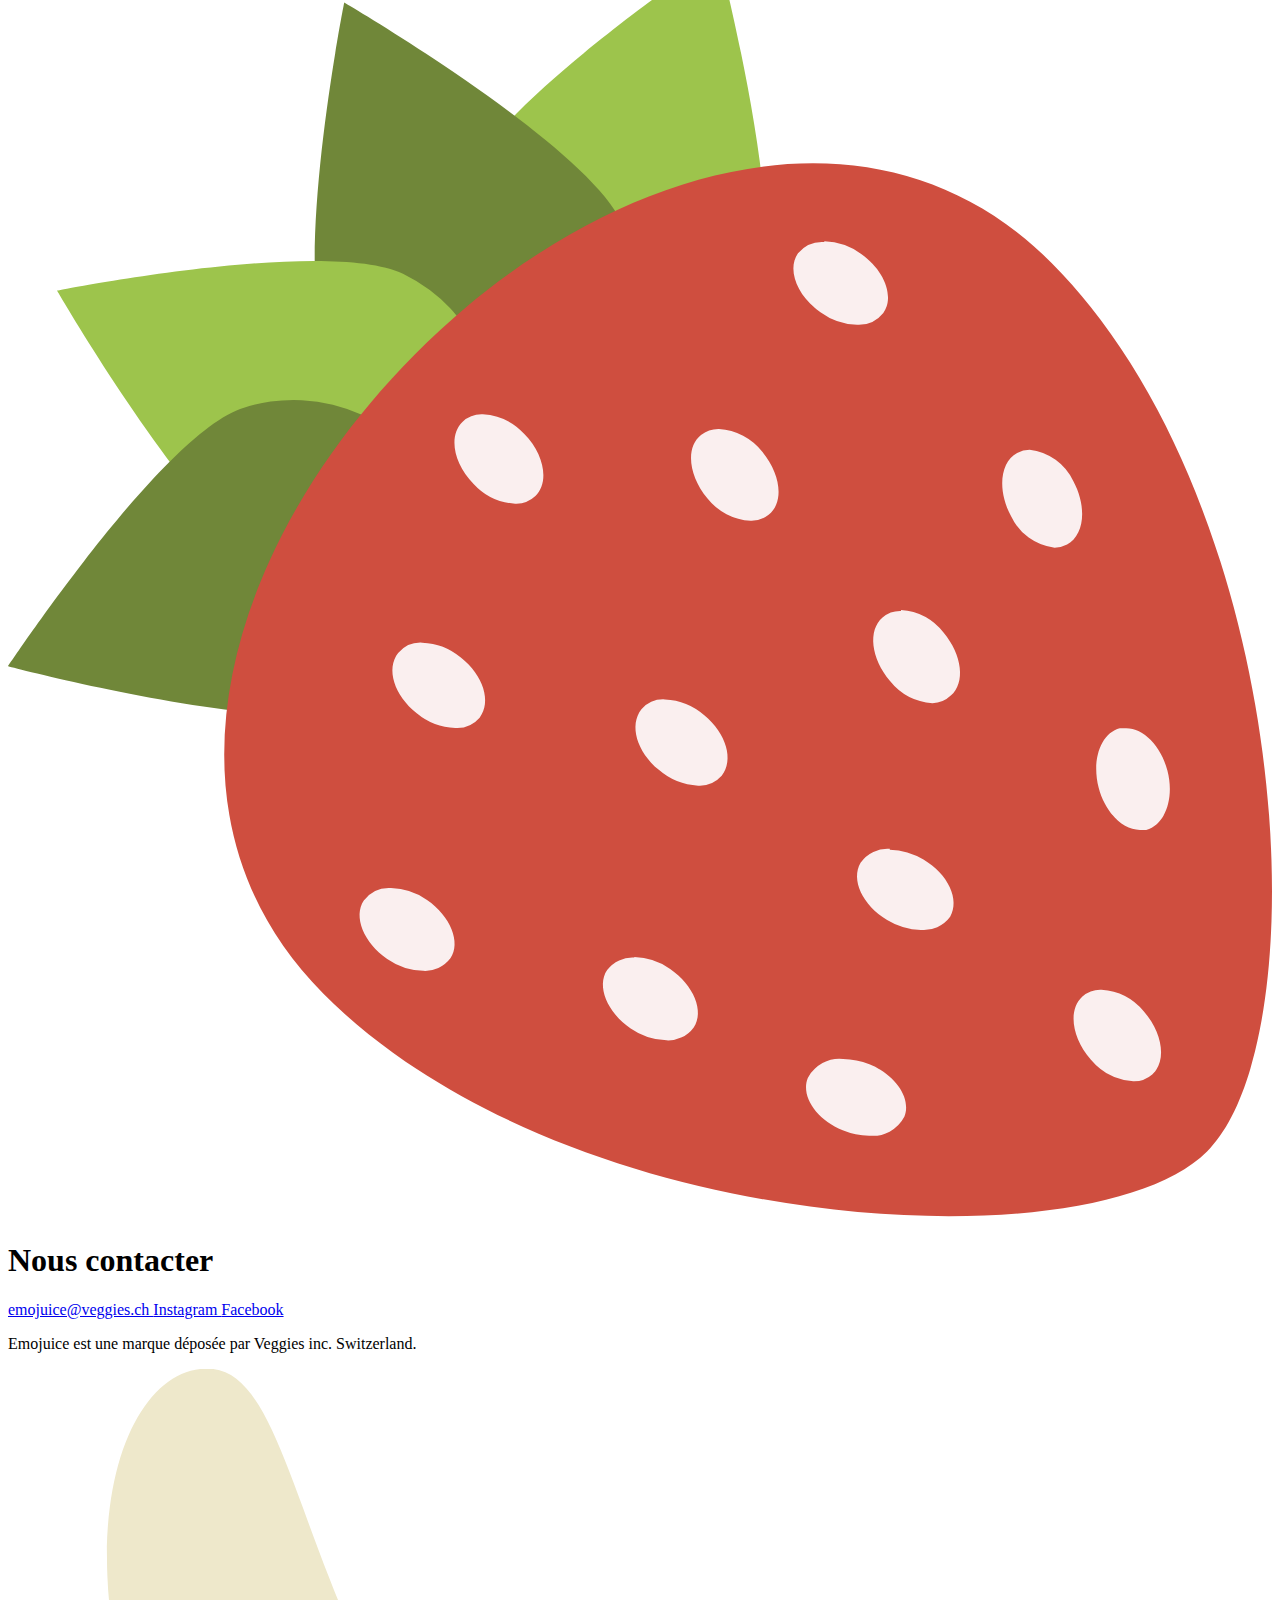
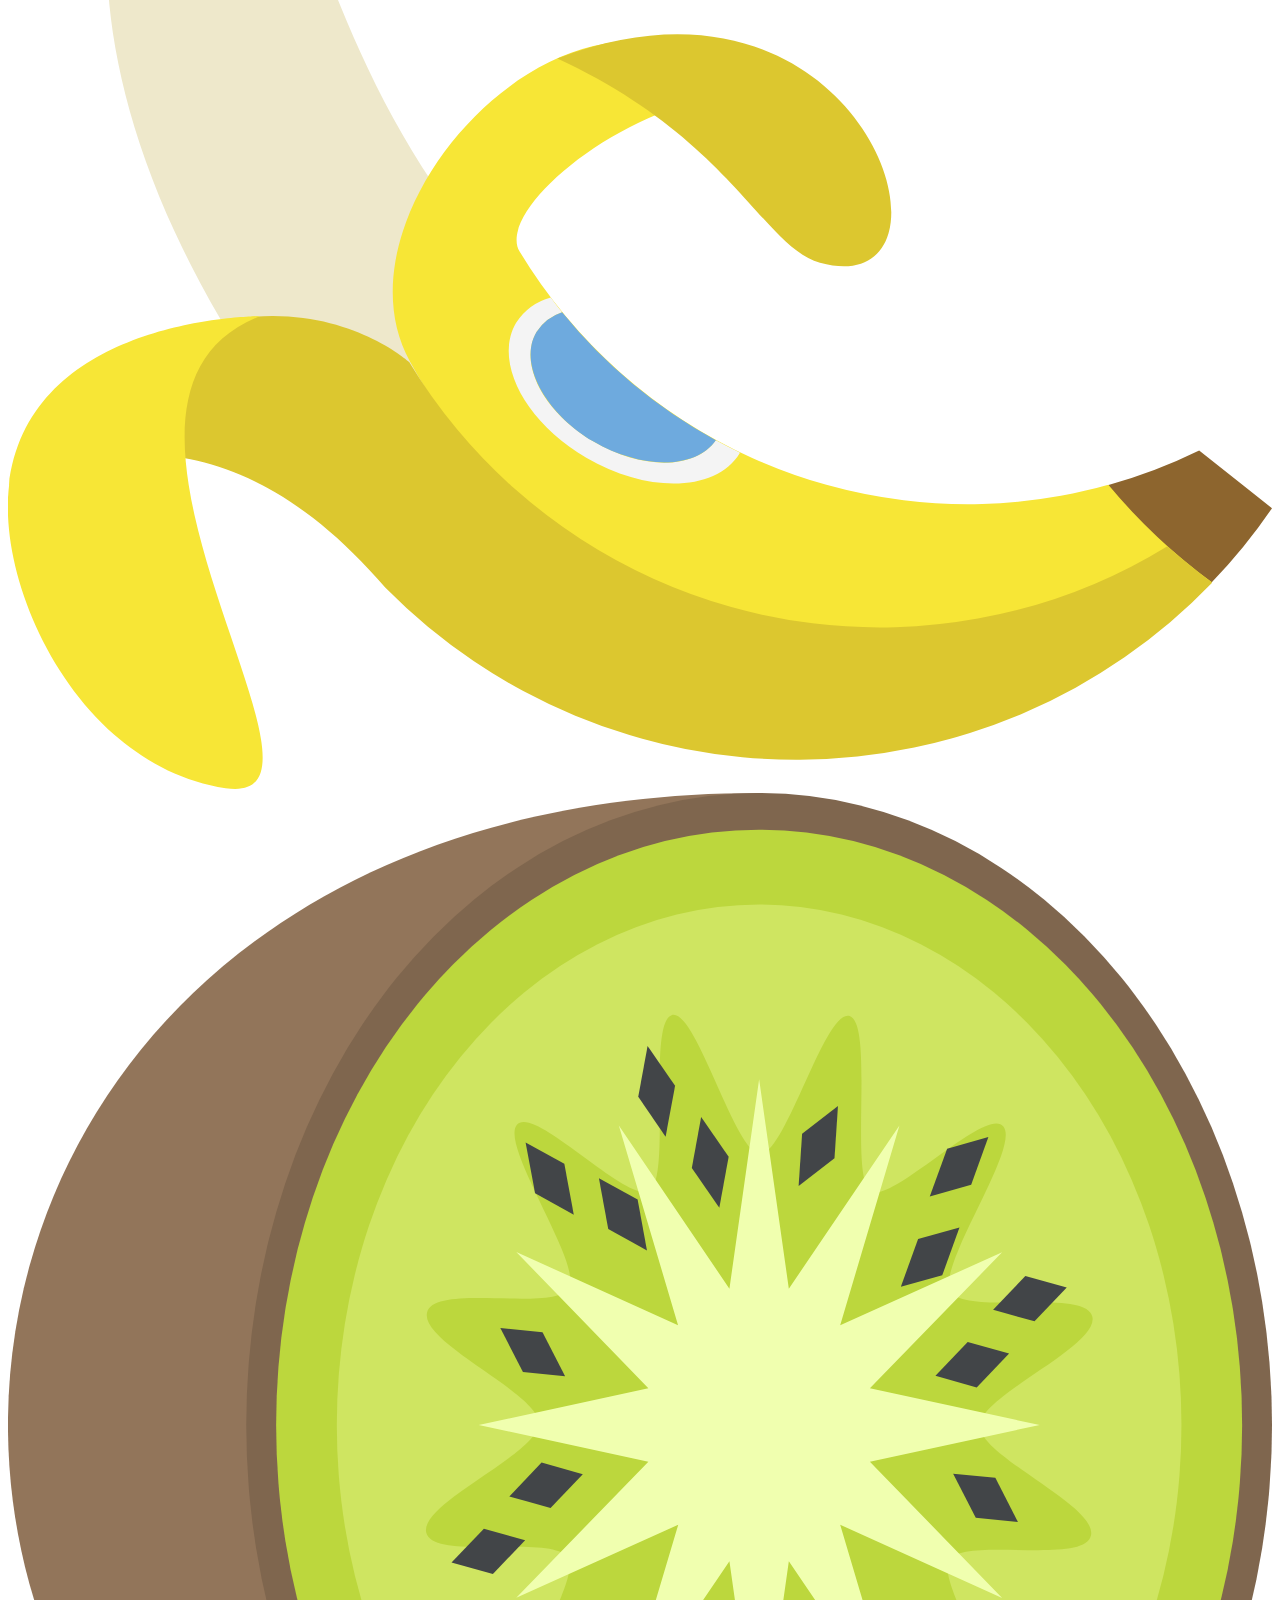
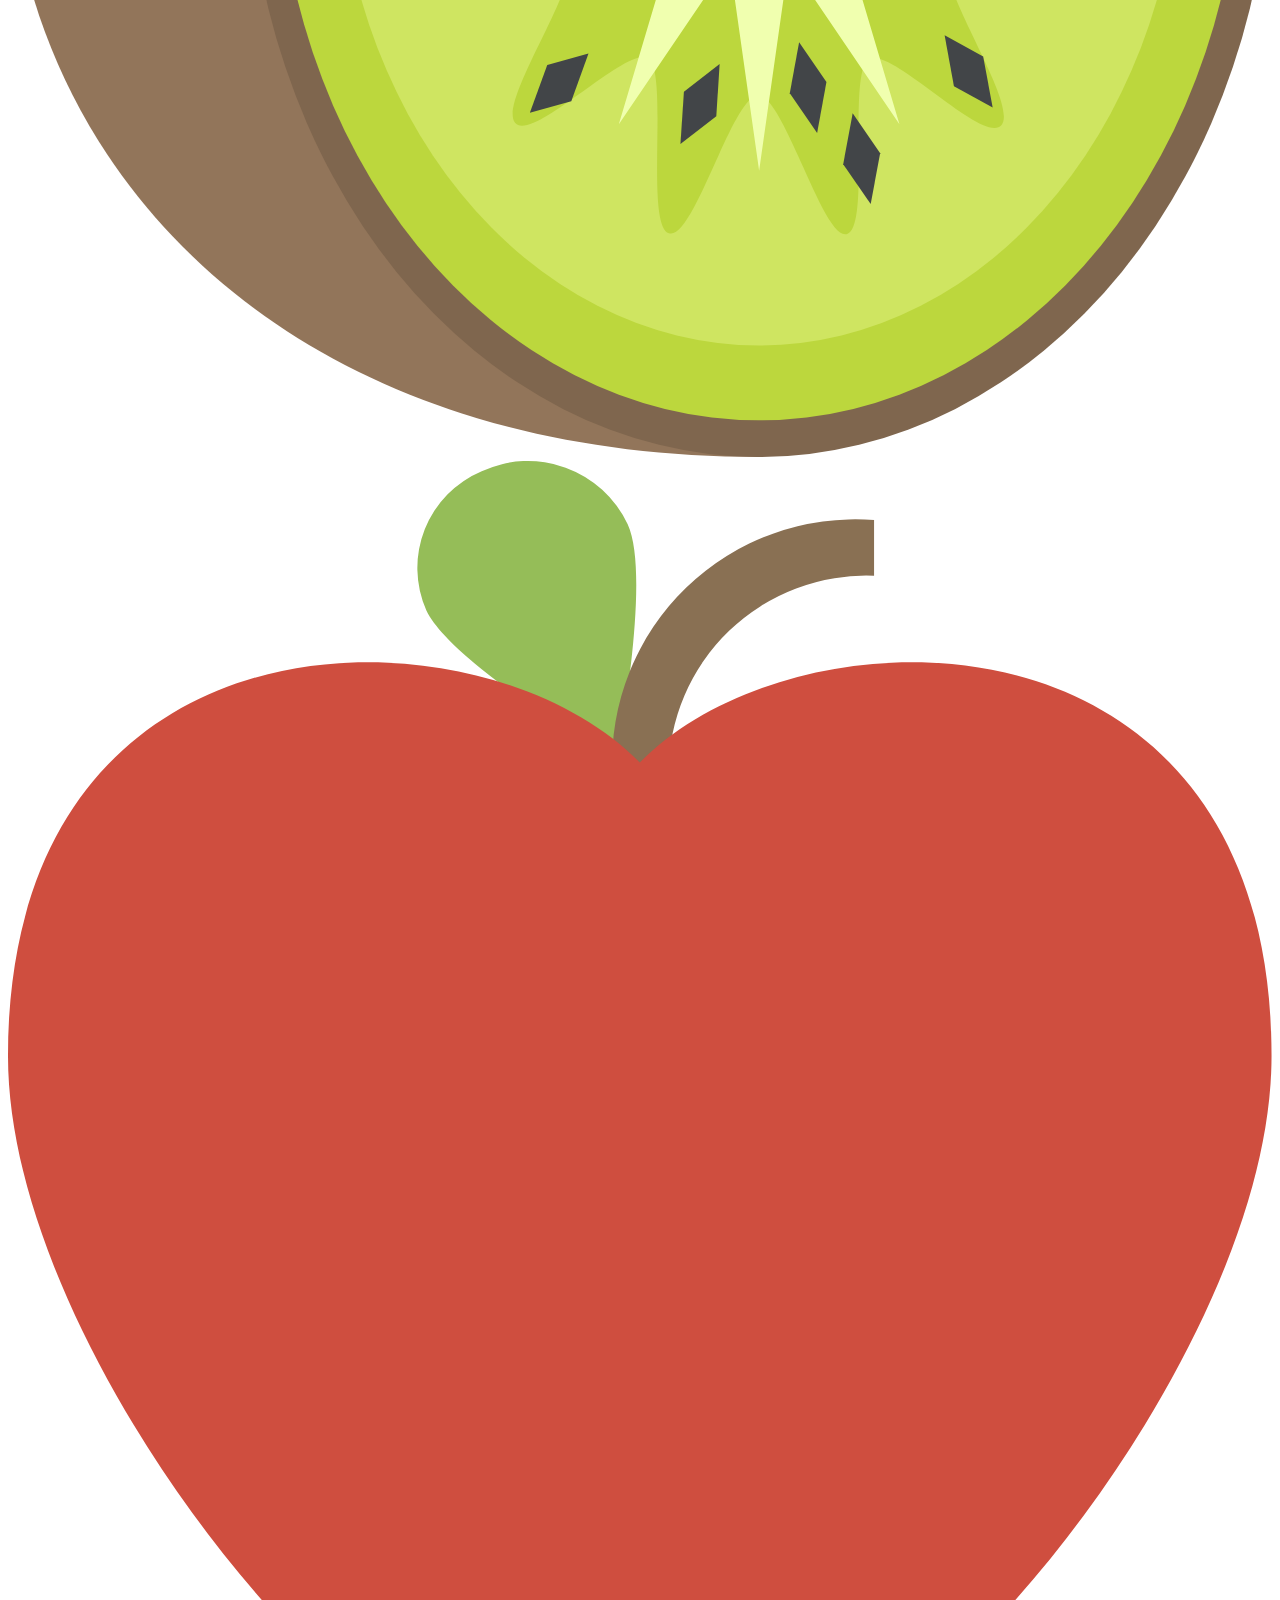
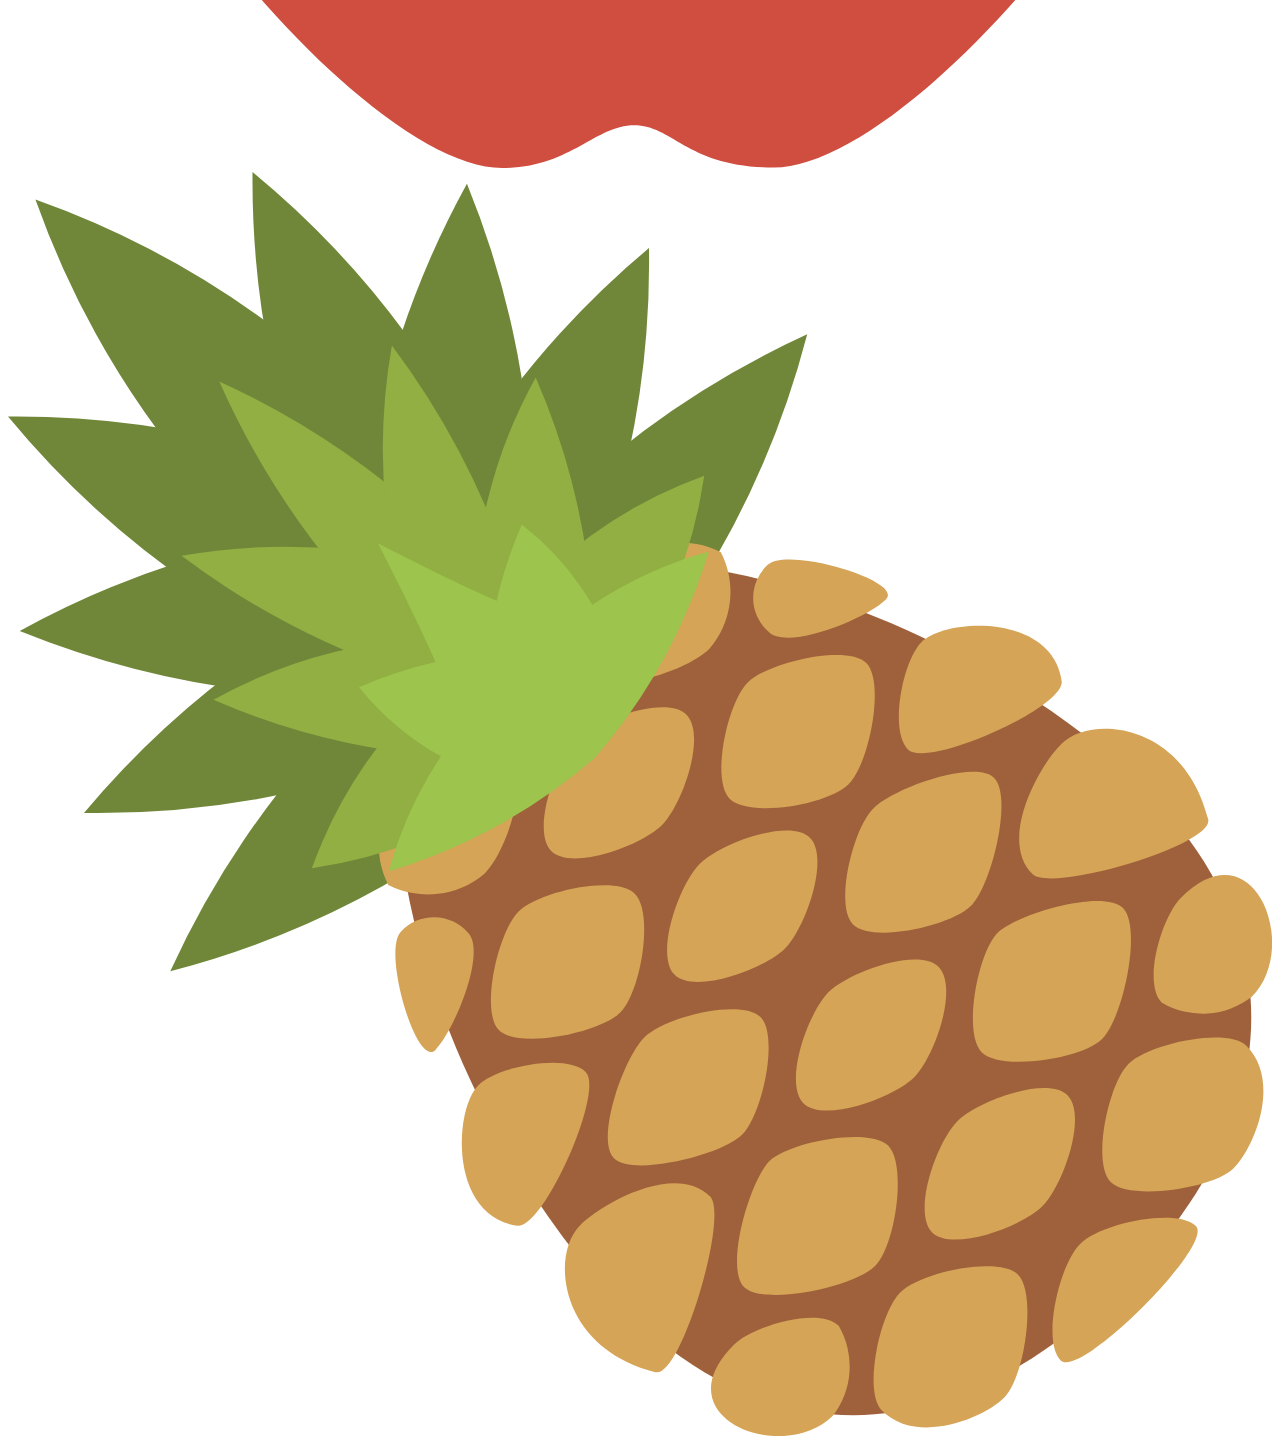
==== commit aad251f5: "Ajout de class="opening-buttons"" ====
--- a/index.html
+++ b/index.html
@@ -15,9 +15,10 @@
         <img src="./img/emojuice.svg" alt="logo emojuice">
         <p>Boissons végétales préprarées avec amour</p>
       </div>
-      <a class="button" href="#poducts-access">Accédez à nos produits</a>
-      <br>
-      <a class="button button-white" href="#contacts">Nous contacter</a>
+      <div class="opening-buttons">
+        <a class="button" href="#poducts-access">Accédez à nos produits</a>
+        <a class="button button-white" href="#contacts">Nous contacter</a>
+      </div>
     </header>
     <div class="presentation">
       <h1>Manger sainement: "un art de vie"</h1>
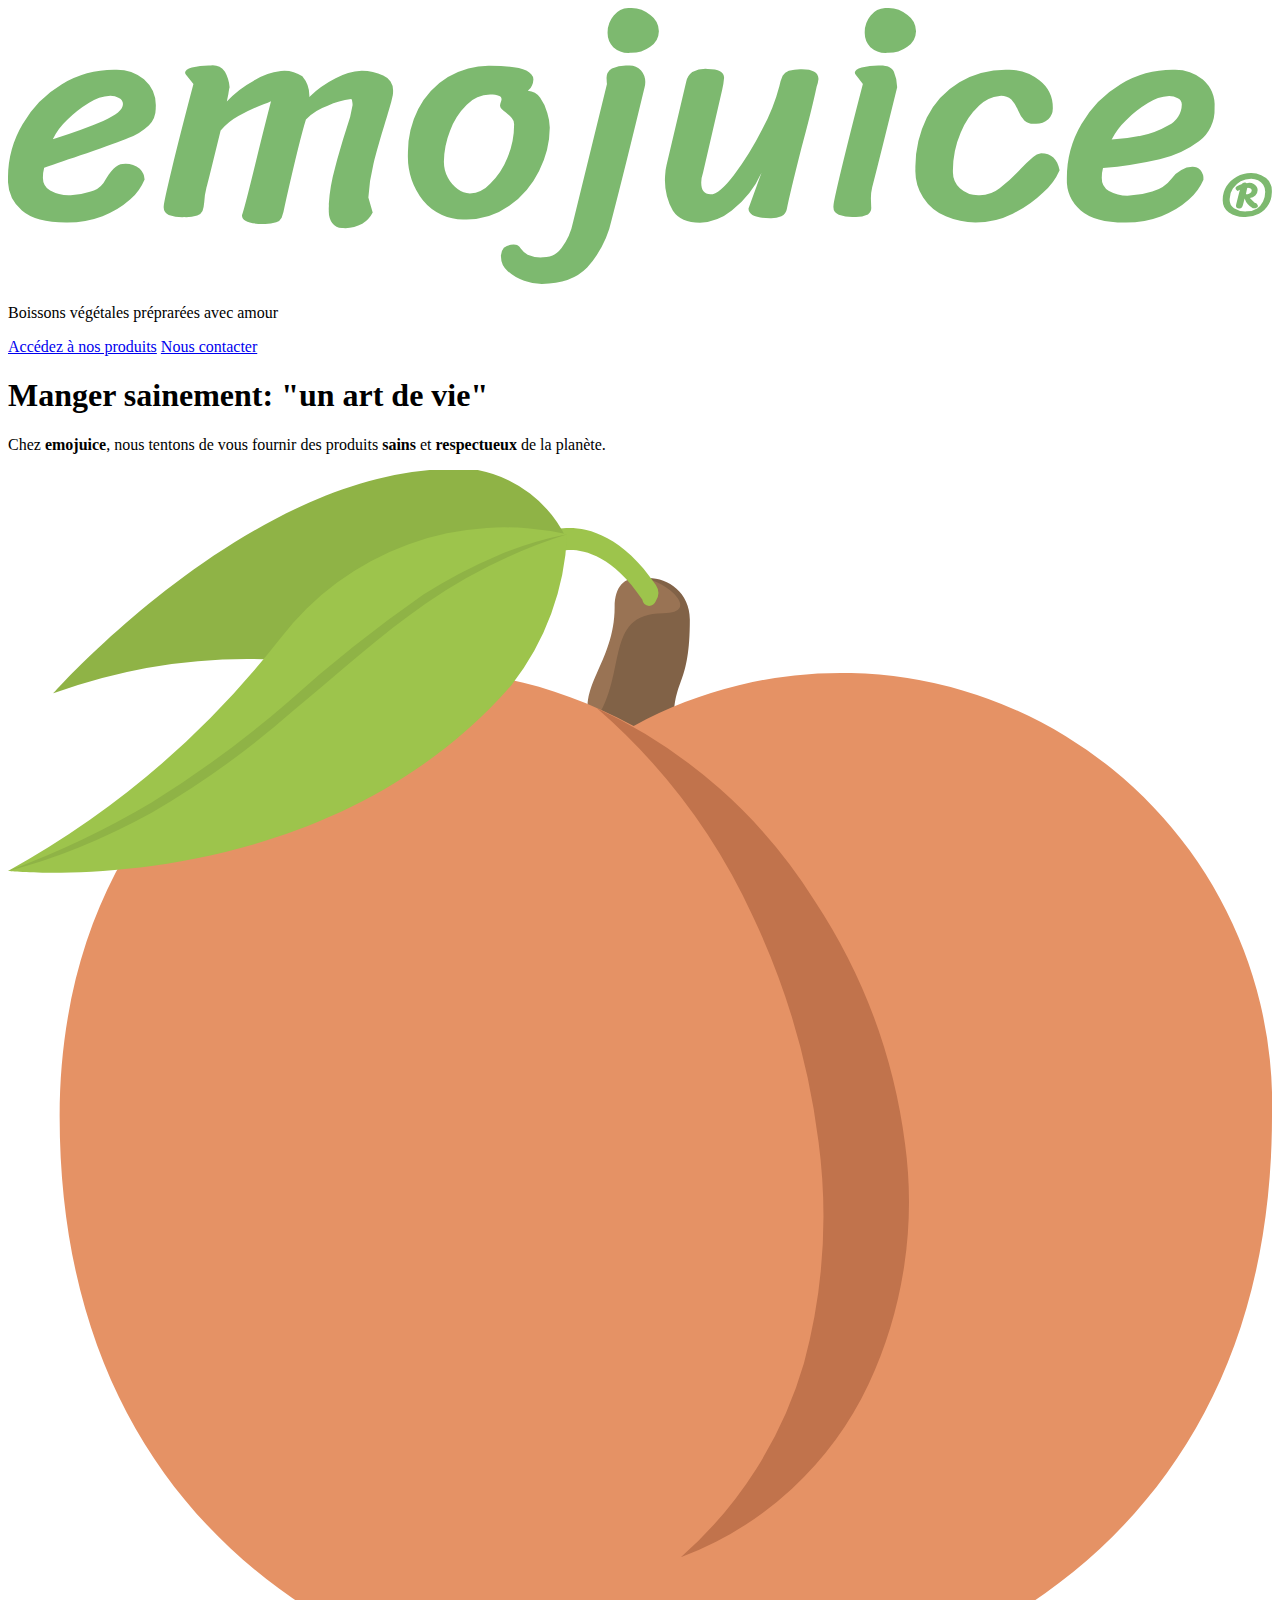
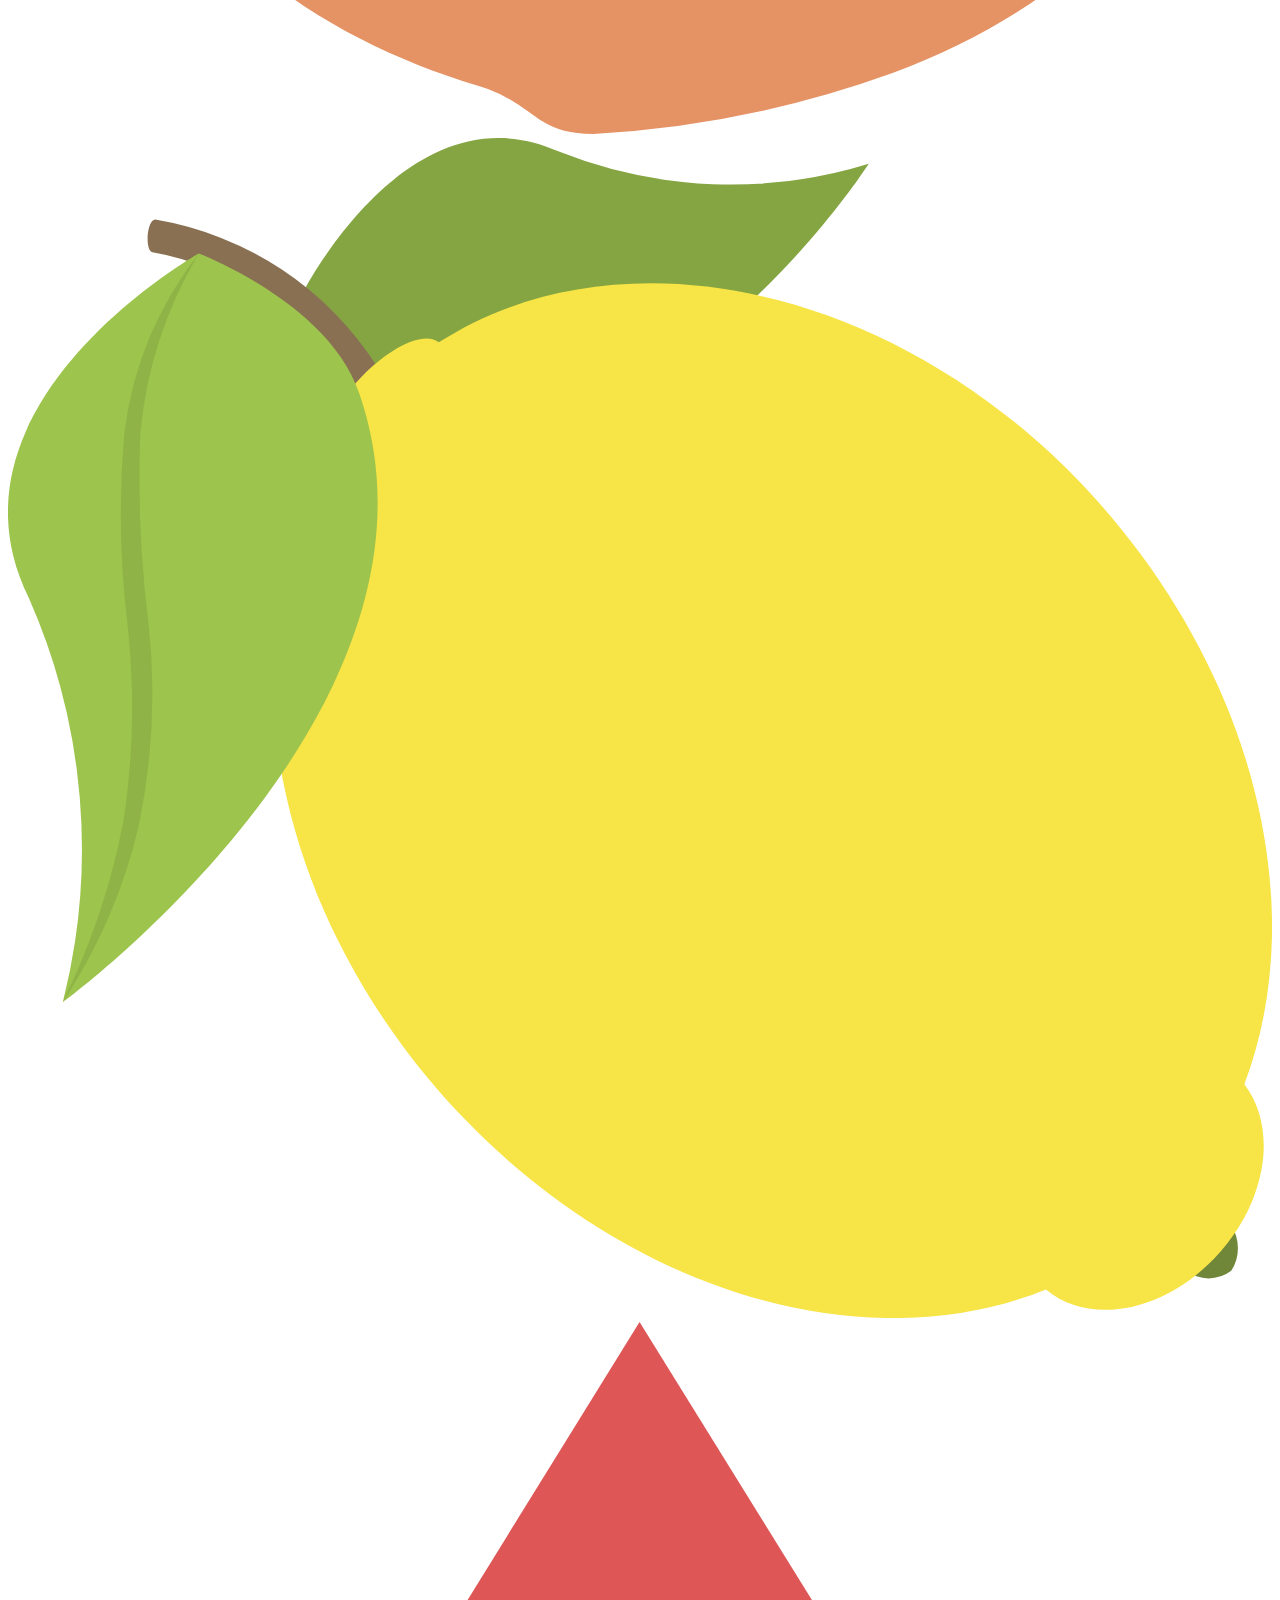
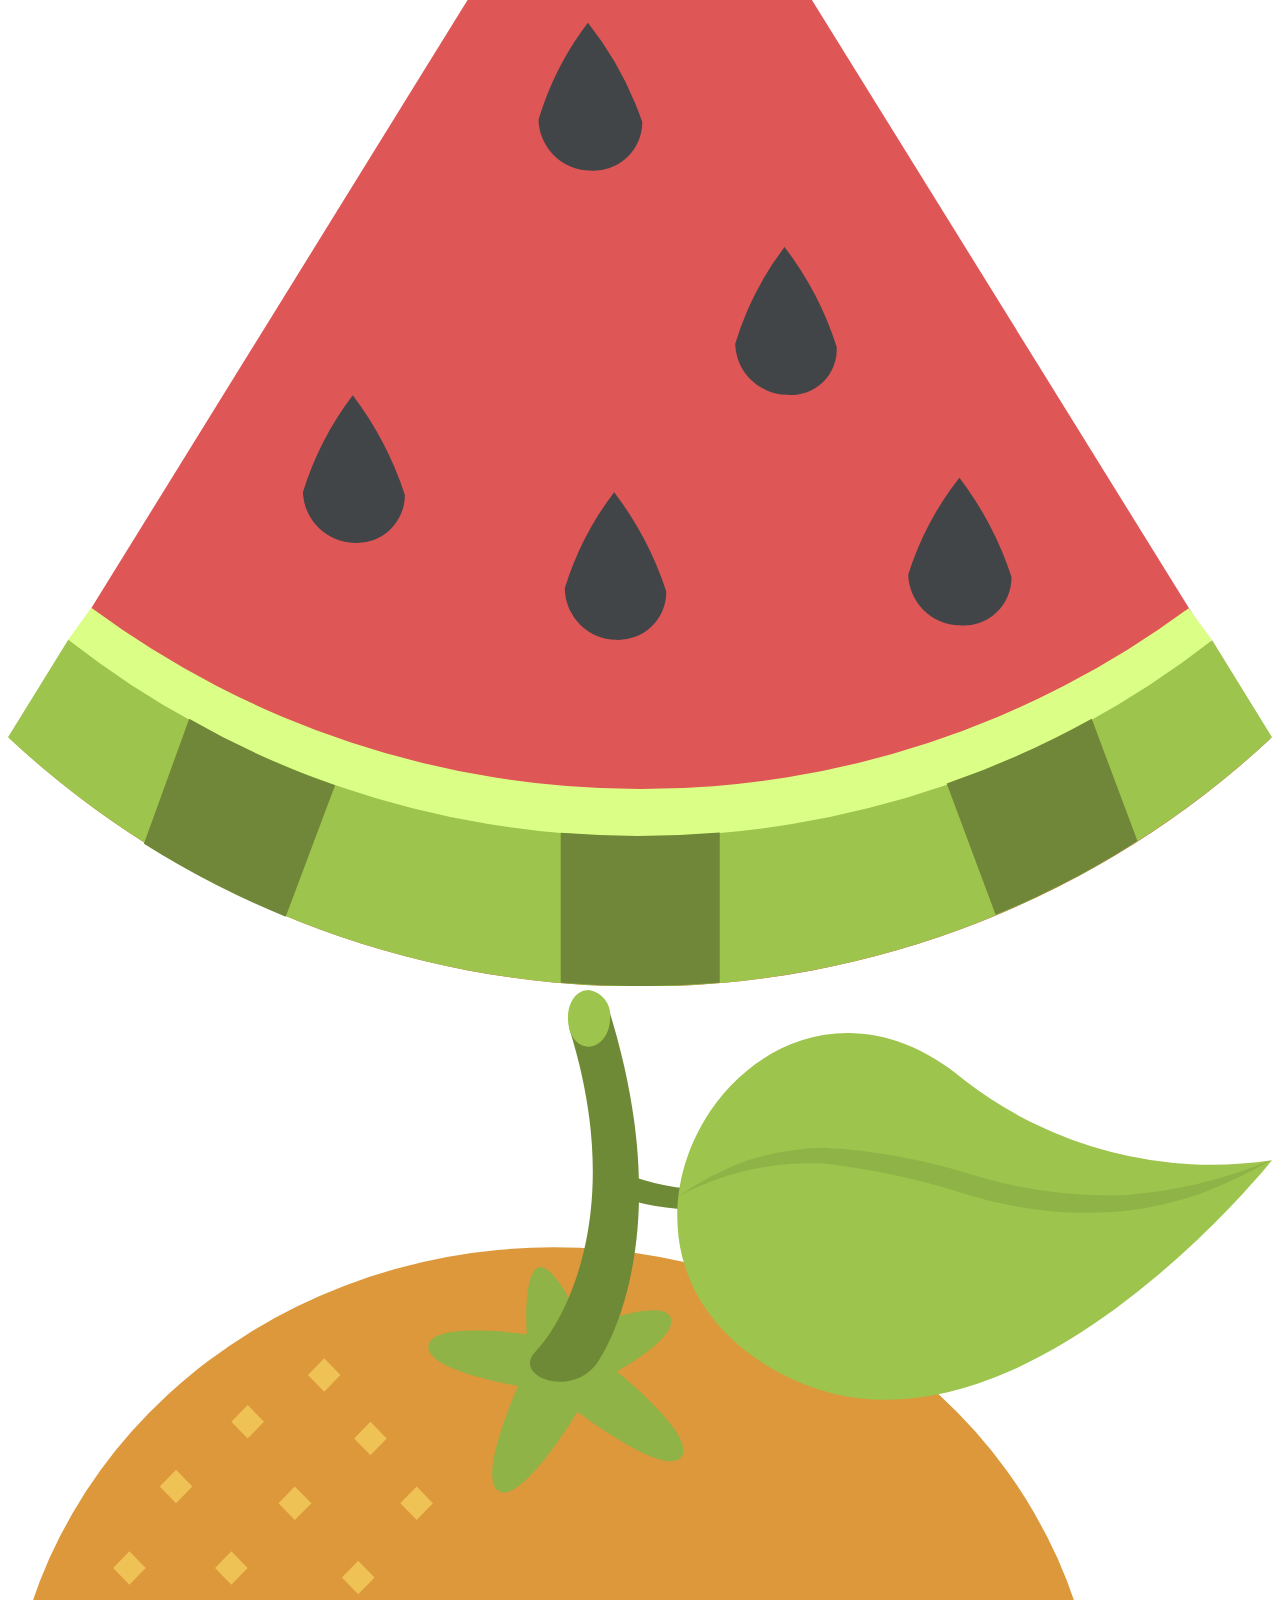
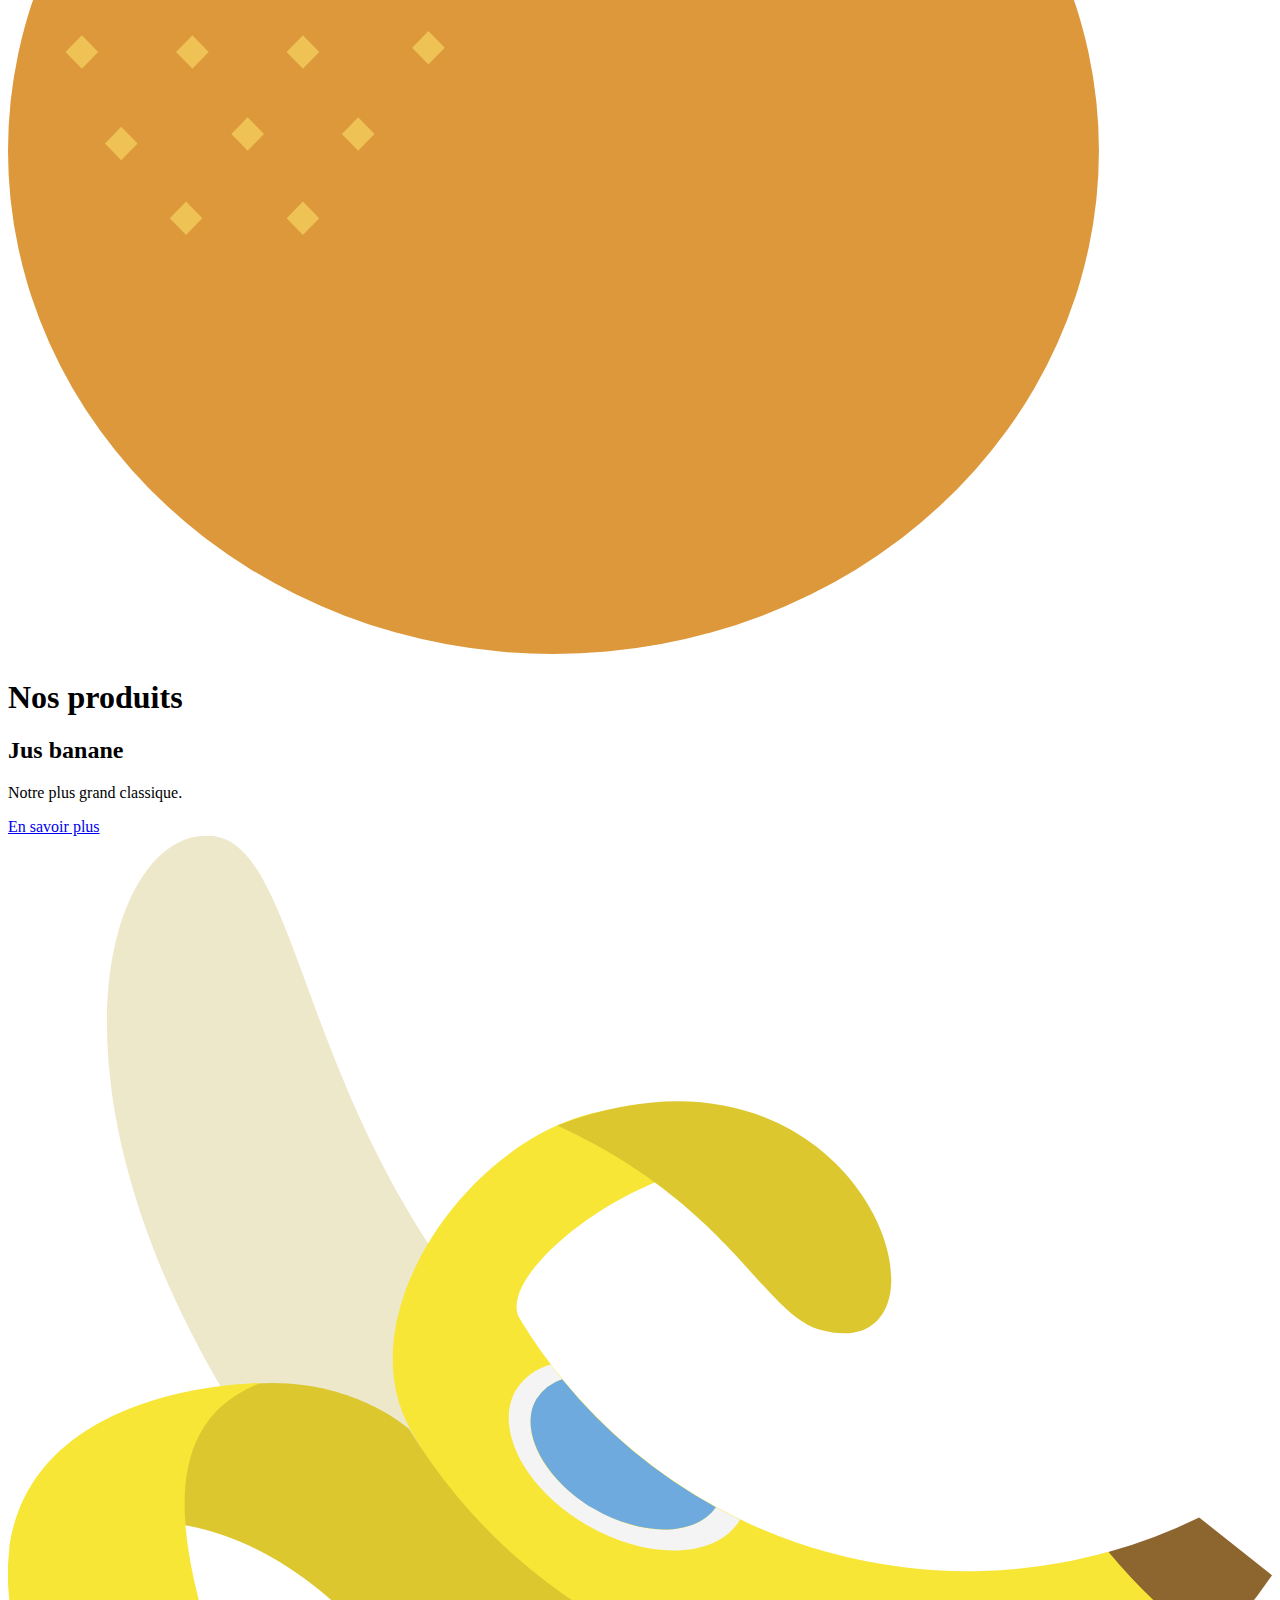
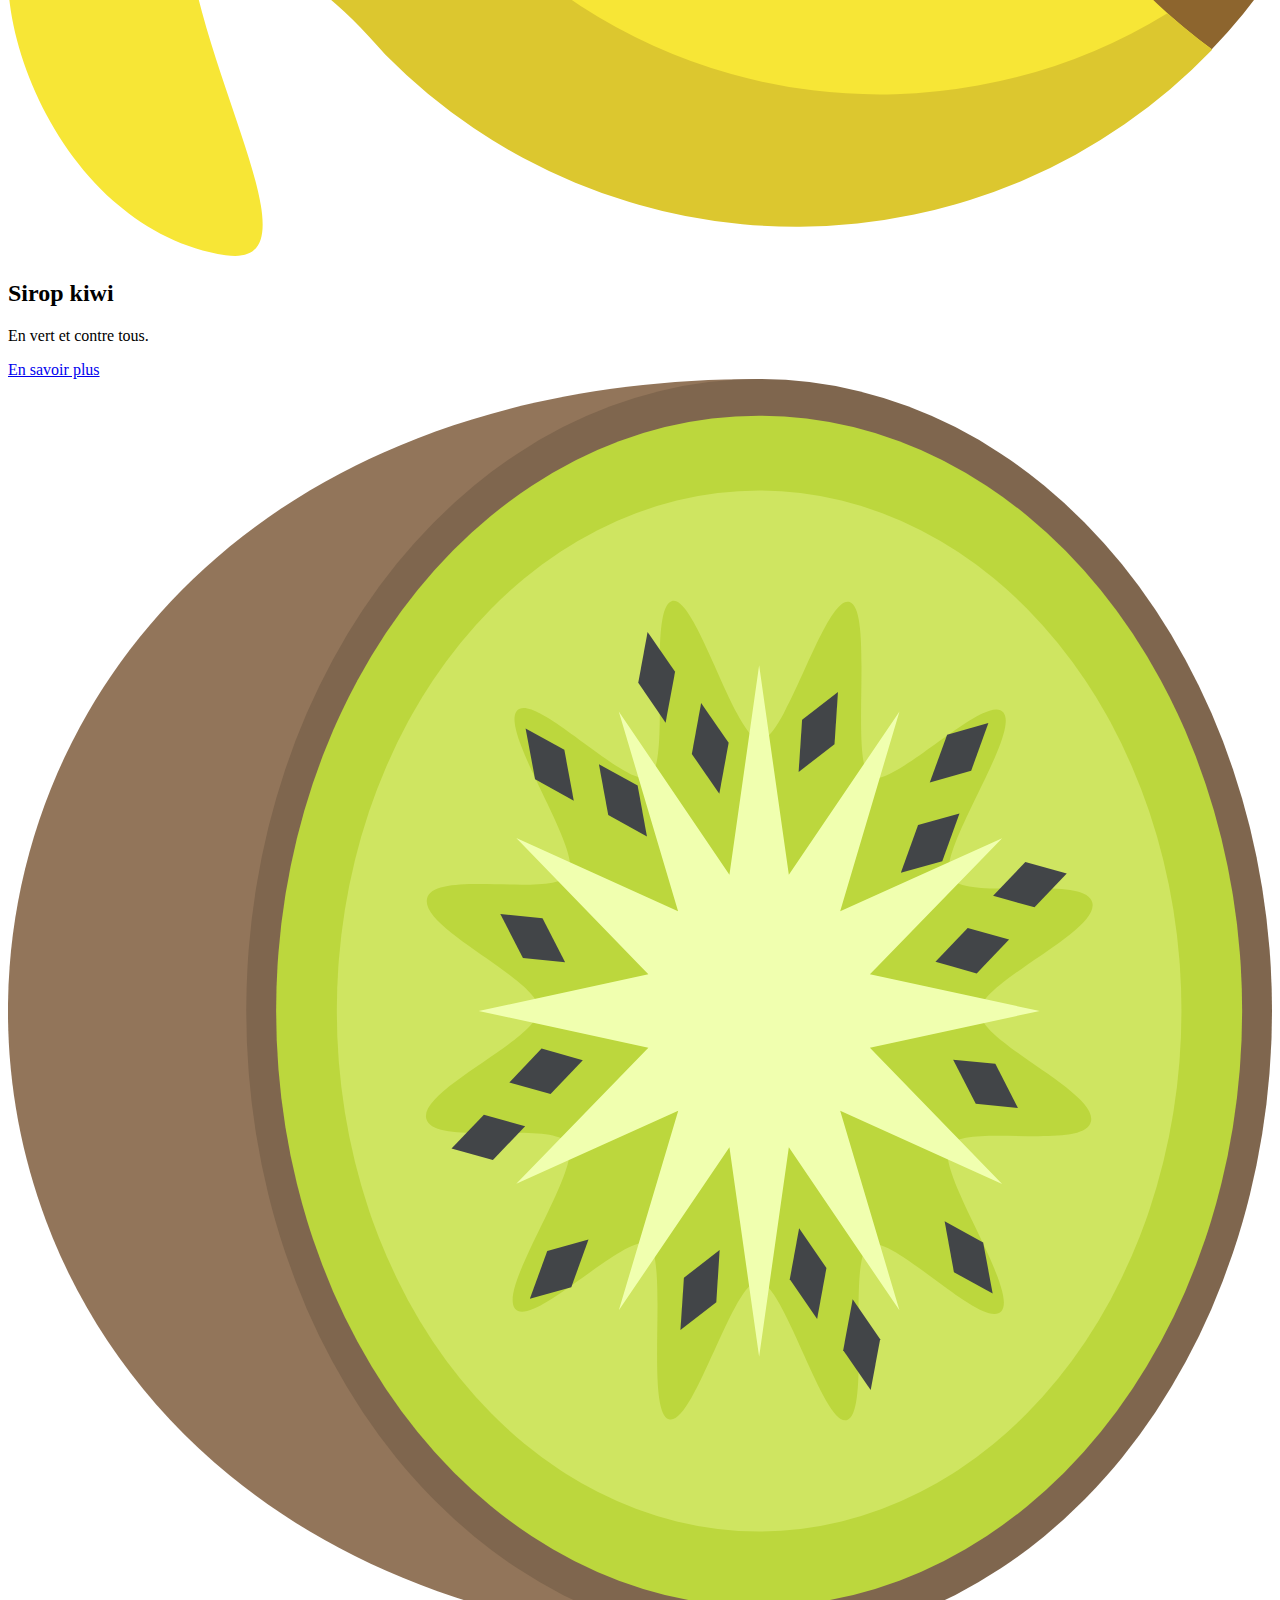
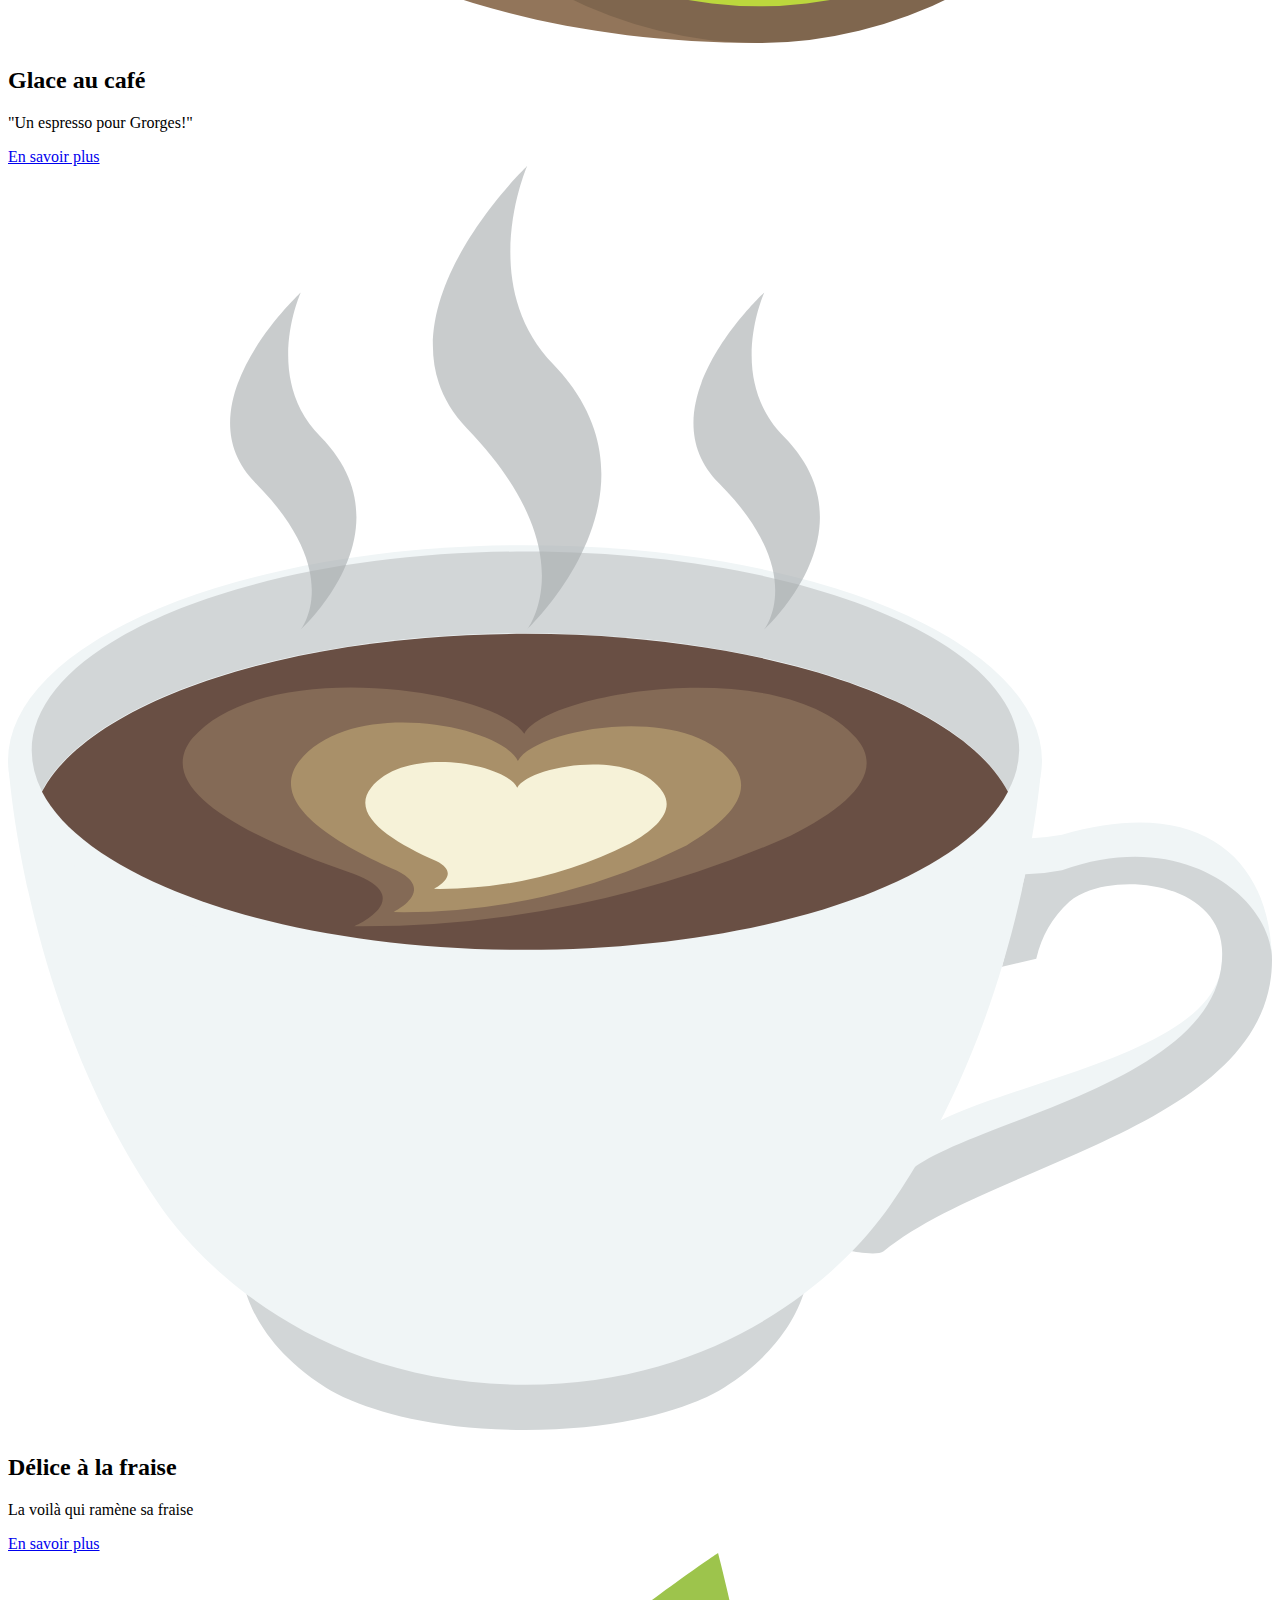
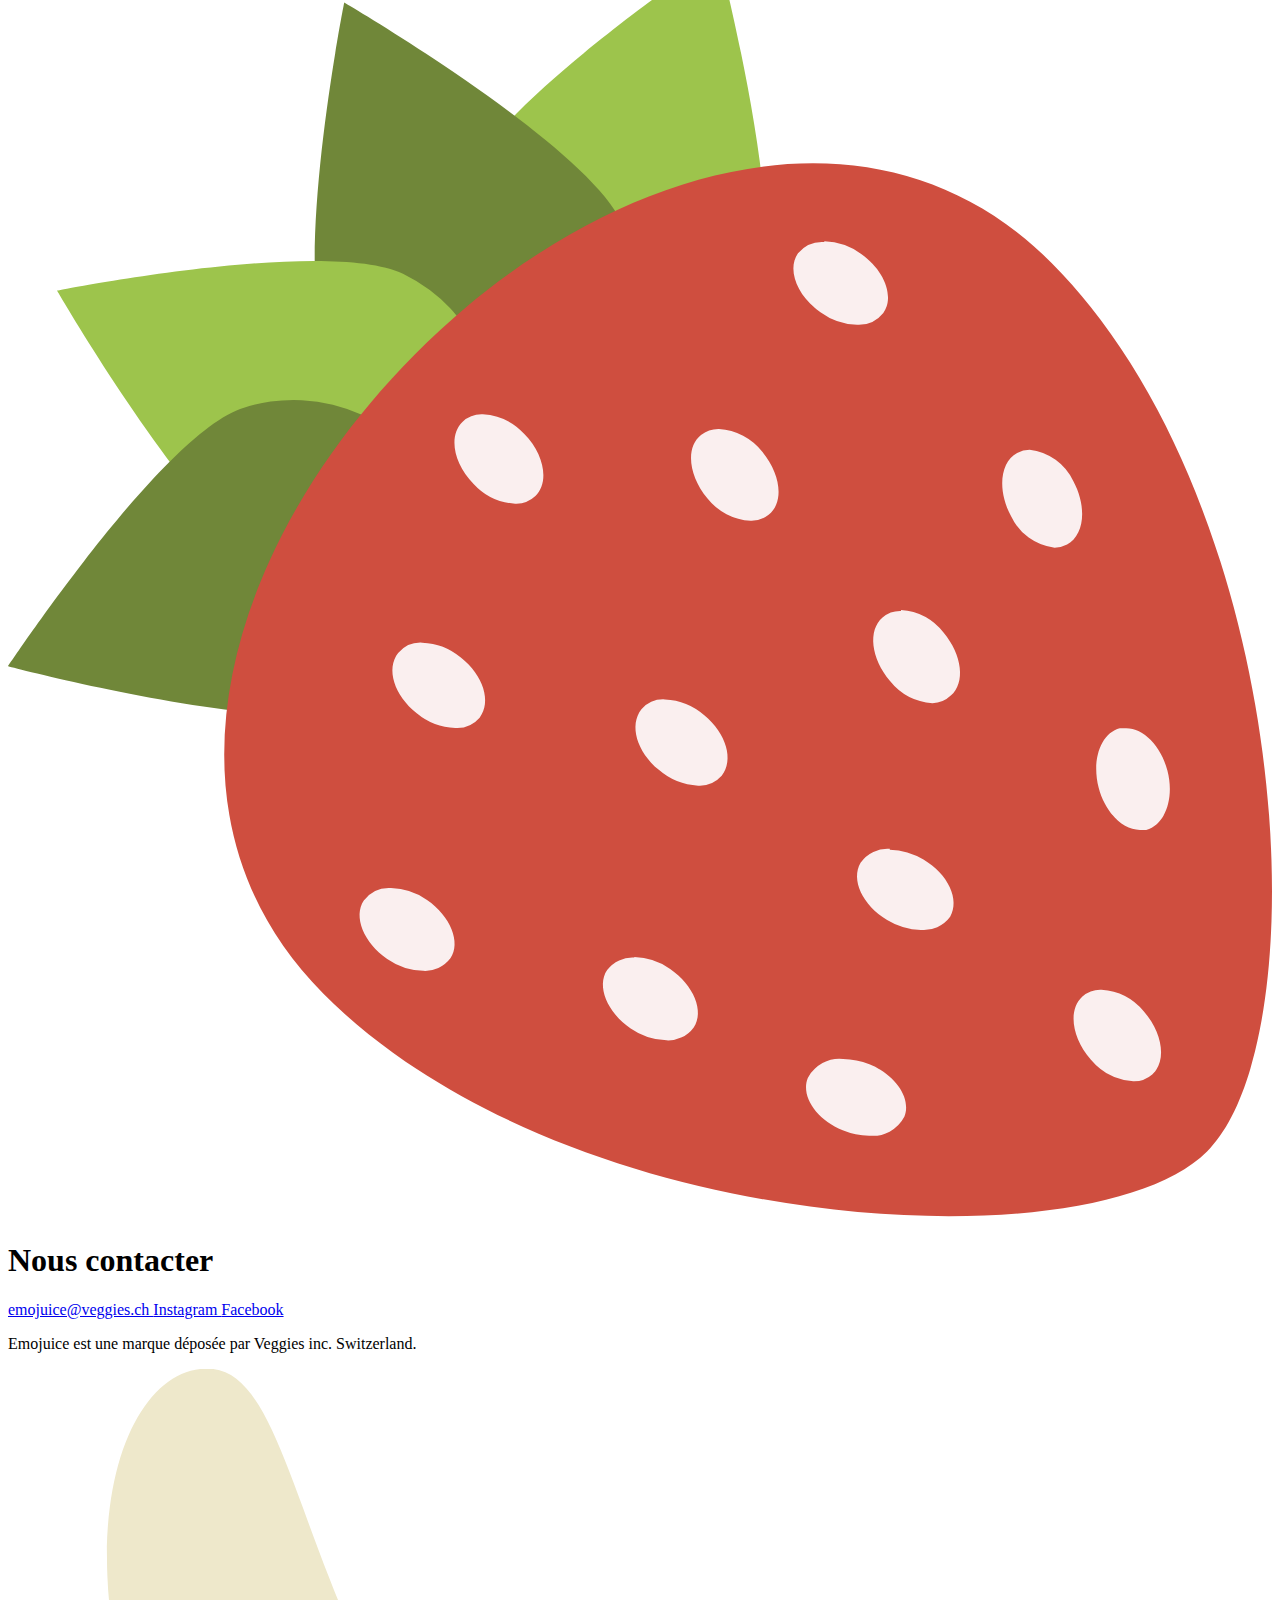
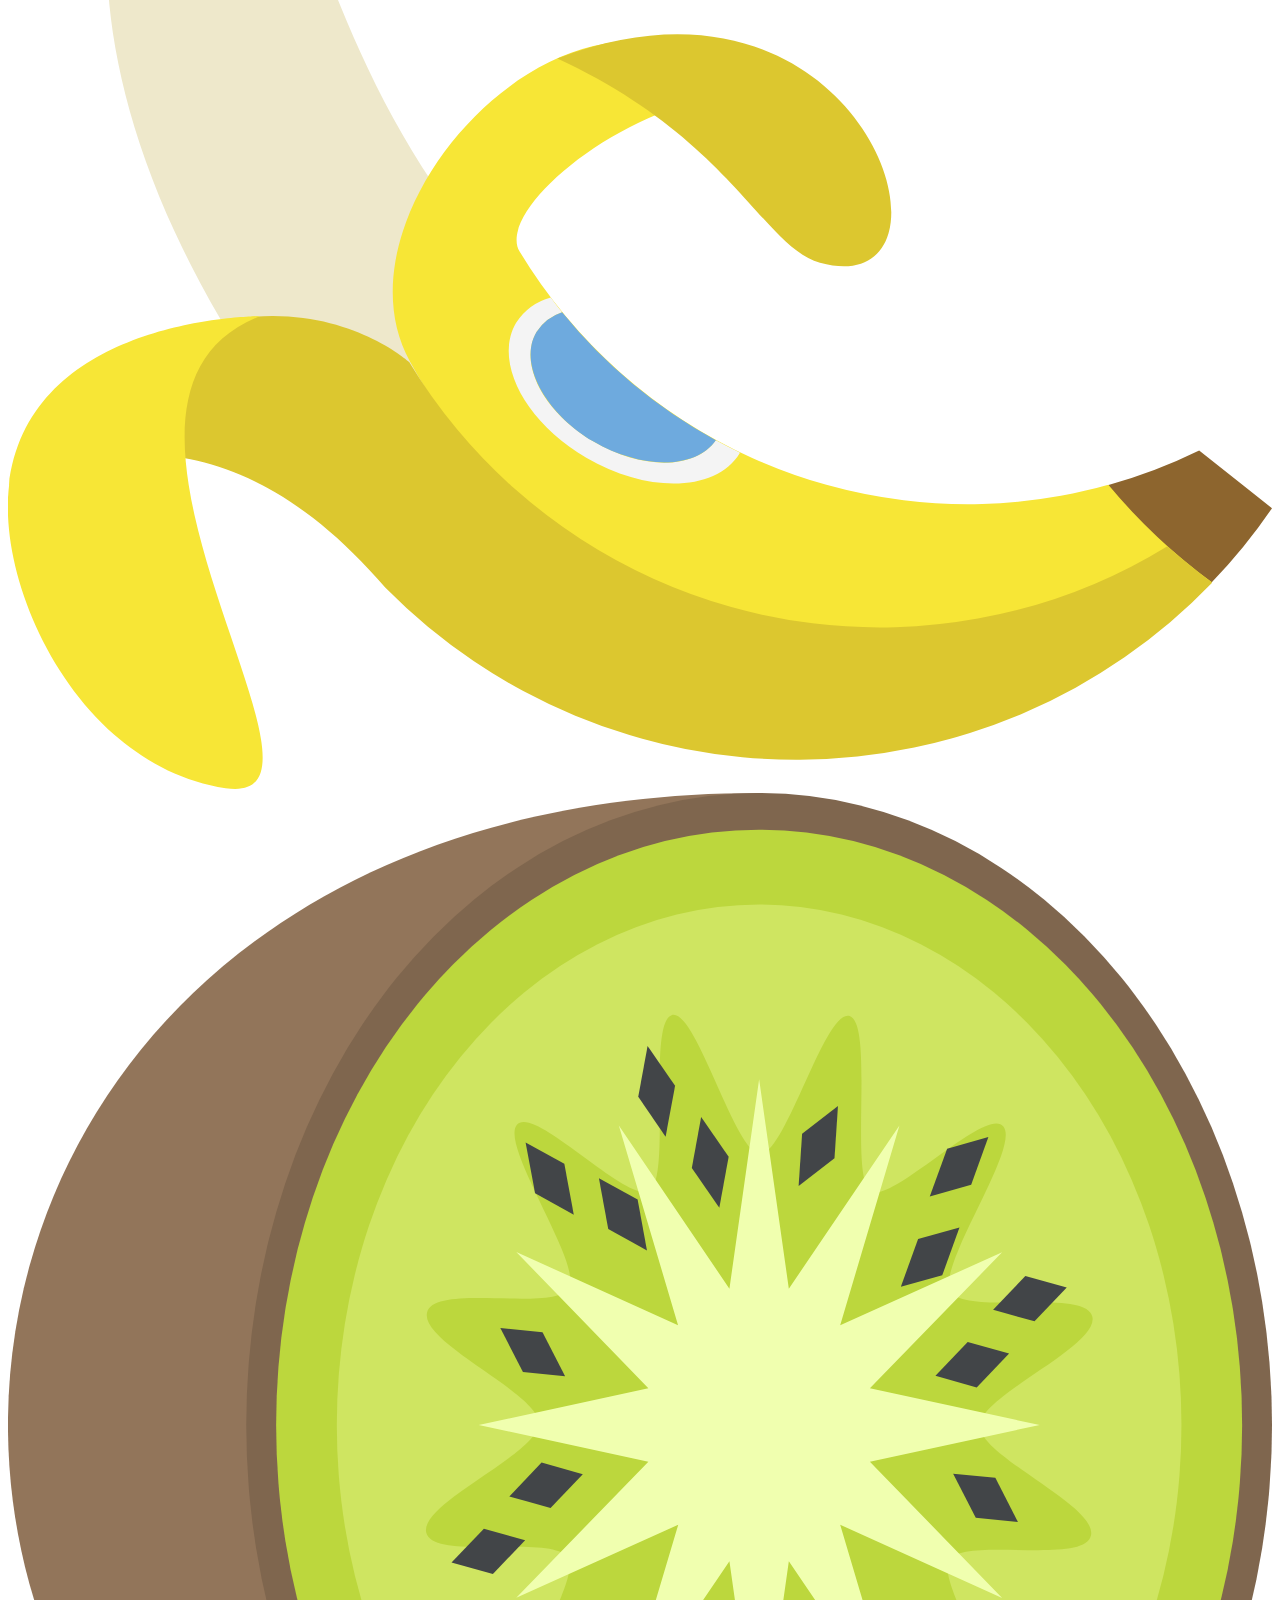
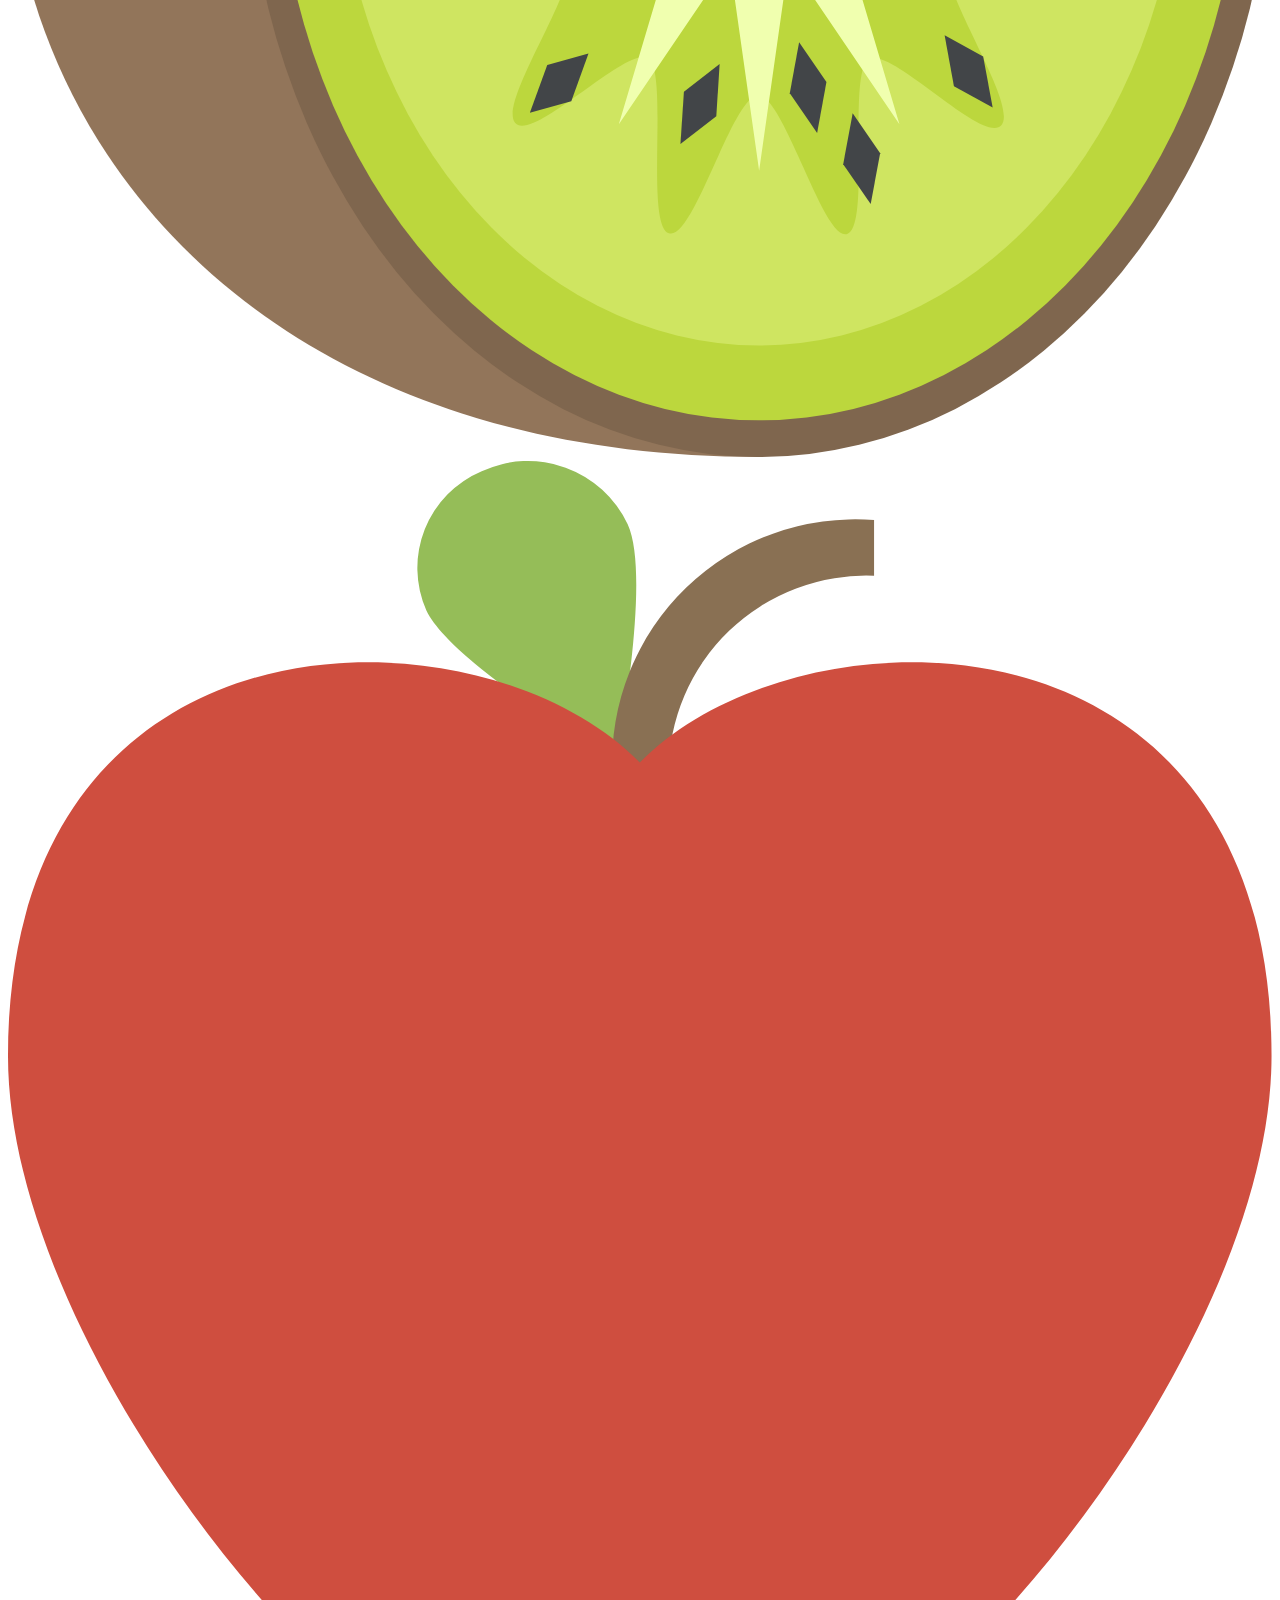
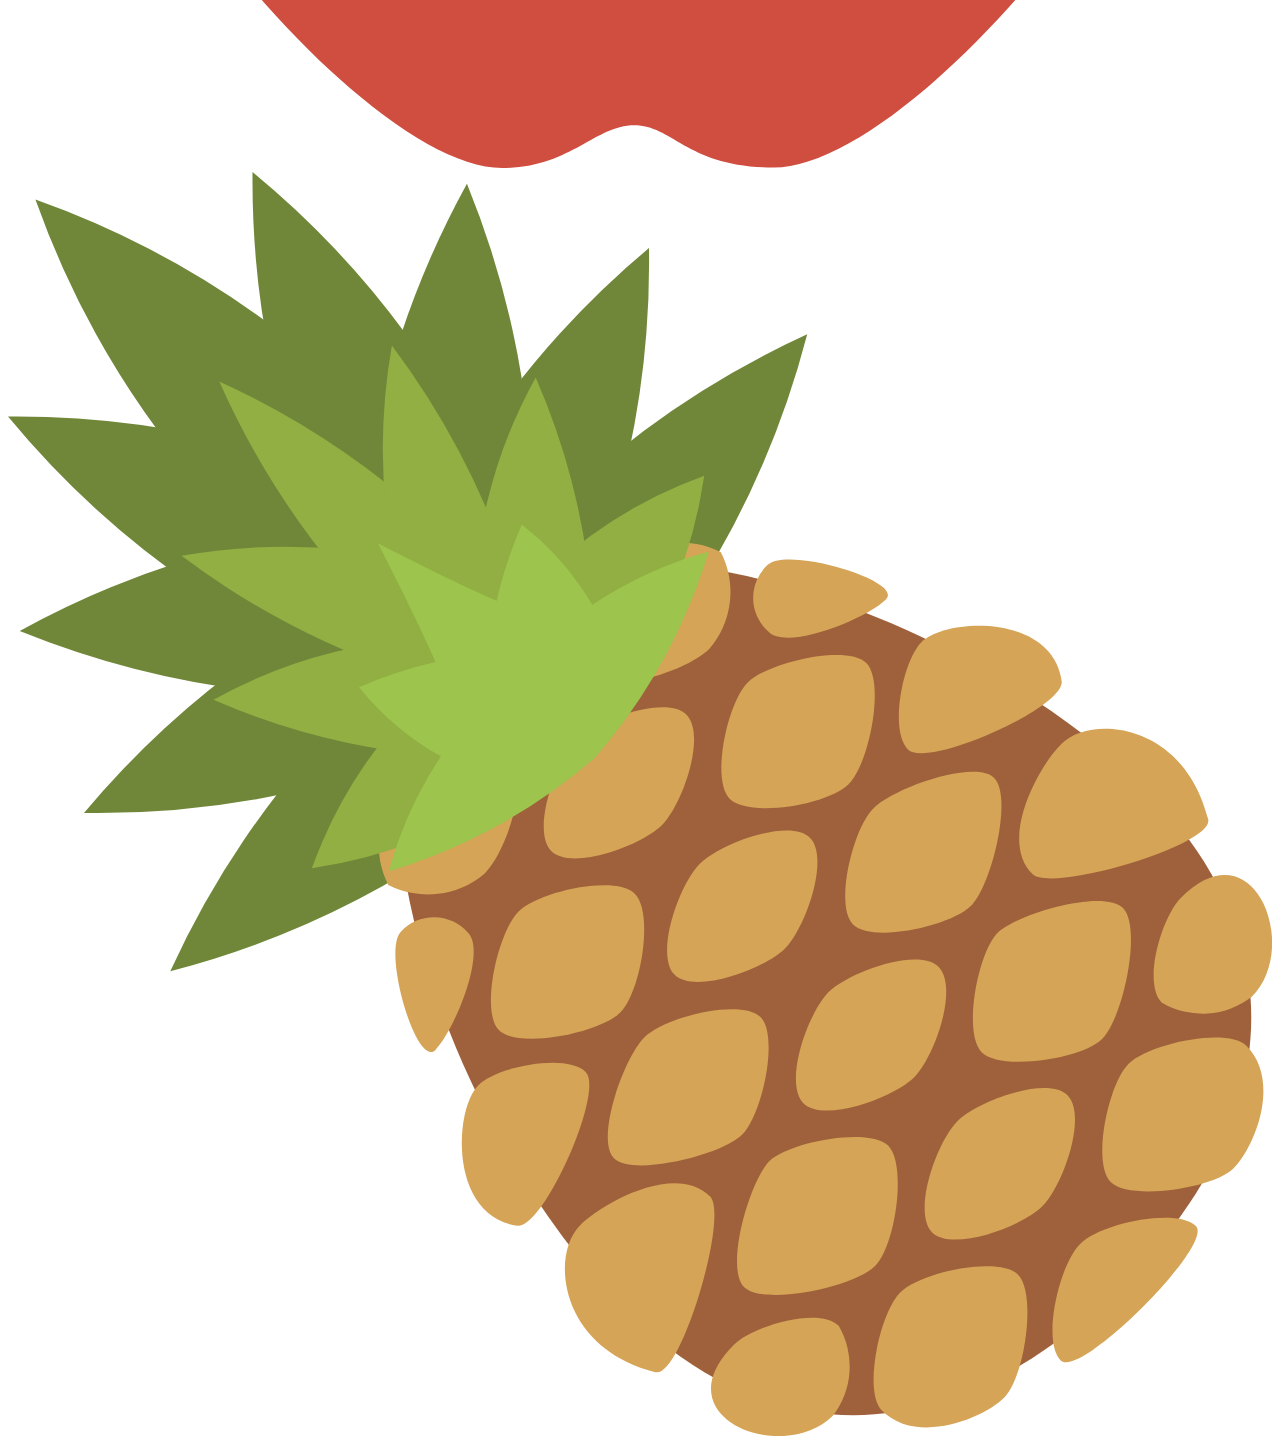
==== commit 0ad27971: "Correction h2 et ajouts de class=""" ====
--- a/index.html
+++ b/index.html
@@ -36,7 +36,7 @@
     <div id="poducts-access" class="products">
       <h1>Nos produits</h1>
       <article class="banana">
-        <h2>Jus de banane</h2>
+        <h2>Jus banane</h2>
         <p>Notre plus grand classique.</p>
         <div class="products-bottom">
           <a href="kiwi.html" class="article-bottom">En savoir plus</a>
@@ -44,14 +44,14 @@
         </div>
       </article>
       <article class="kiwi">
-        <h2>Sirop de kiwi</h2>
+        <h2>Sirop kiwi</h2>
         <p>En vert et contre tous.</p>
         <div class="products-bottom">
           <a href="kiwi.html" class="article-bottom">En savoir plus</a>
           <img src="./img/kiwi.svg" alt="Illustration d'un kiwi">
         </div>
       </article>
-      <article>
+      <article class="coffee">
         <h2>Glace au café</h2>
         <p>"Un espresso pour Grorges!"</p>
         <div class="products-bottom">
@@ -59,7 +59,7 @@
           <img src="./img/coffee.svg" alt="Illustration d'un café">
         </div>
       </article>
-      <article>
+      <article class="strawberry">
         <h2>Délice à la fraise</h2>
         <p>La voilà qui ramène sa fraise</p>
         <div class="products-bottom">
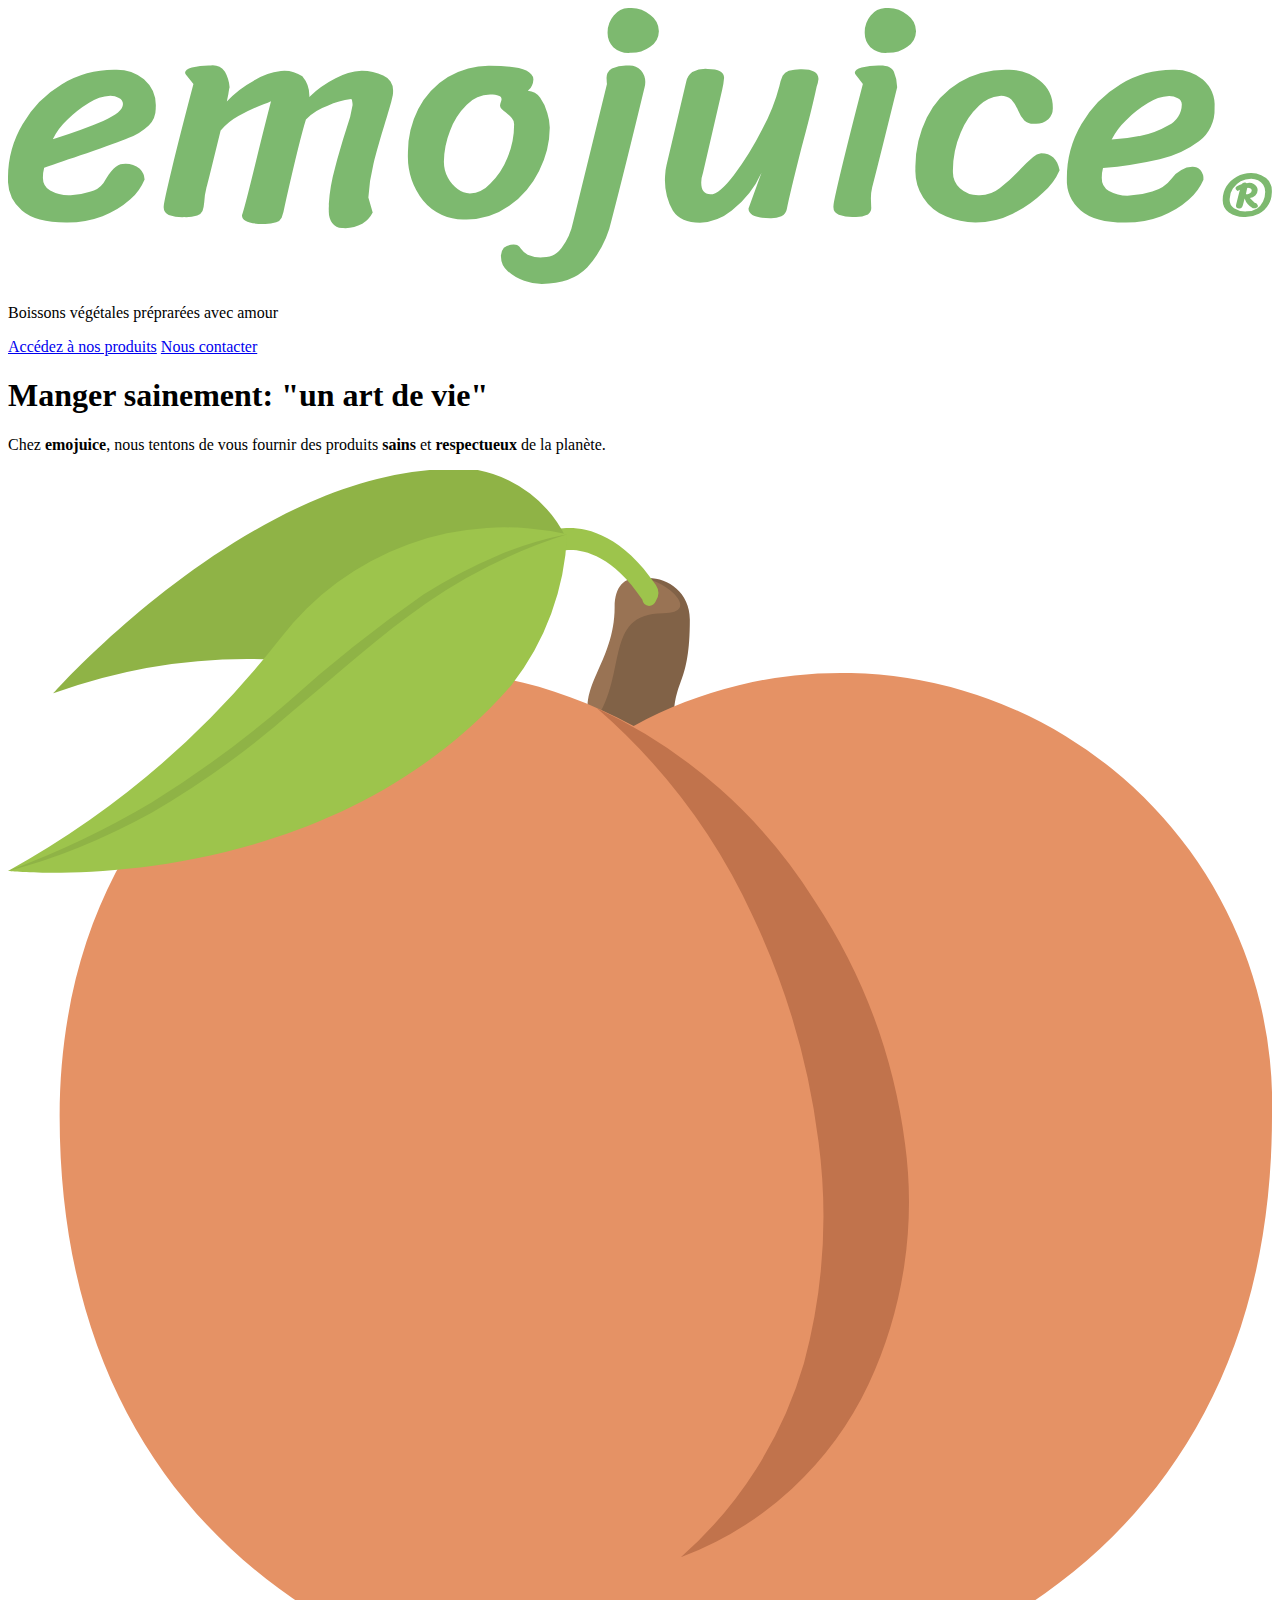
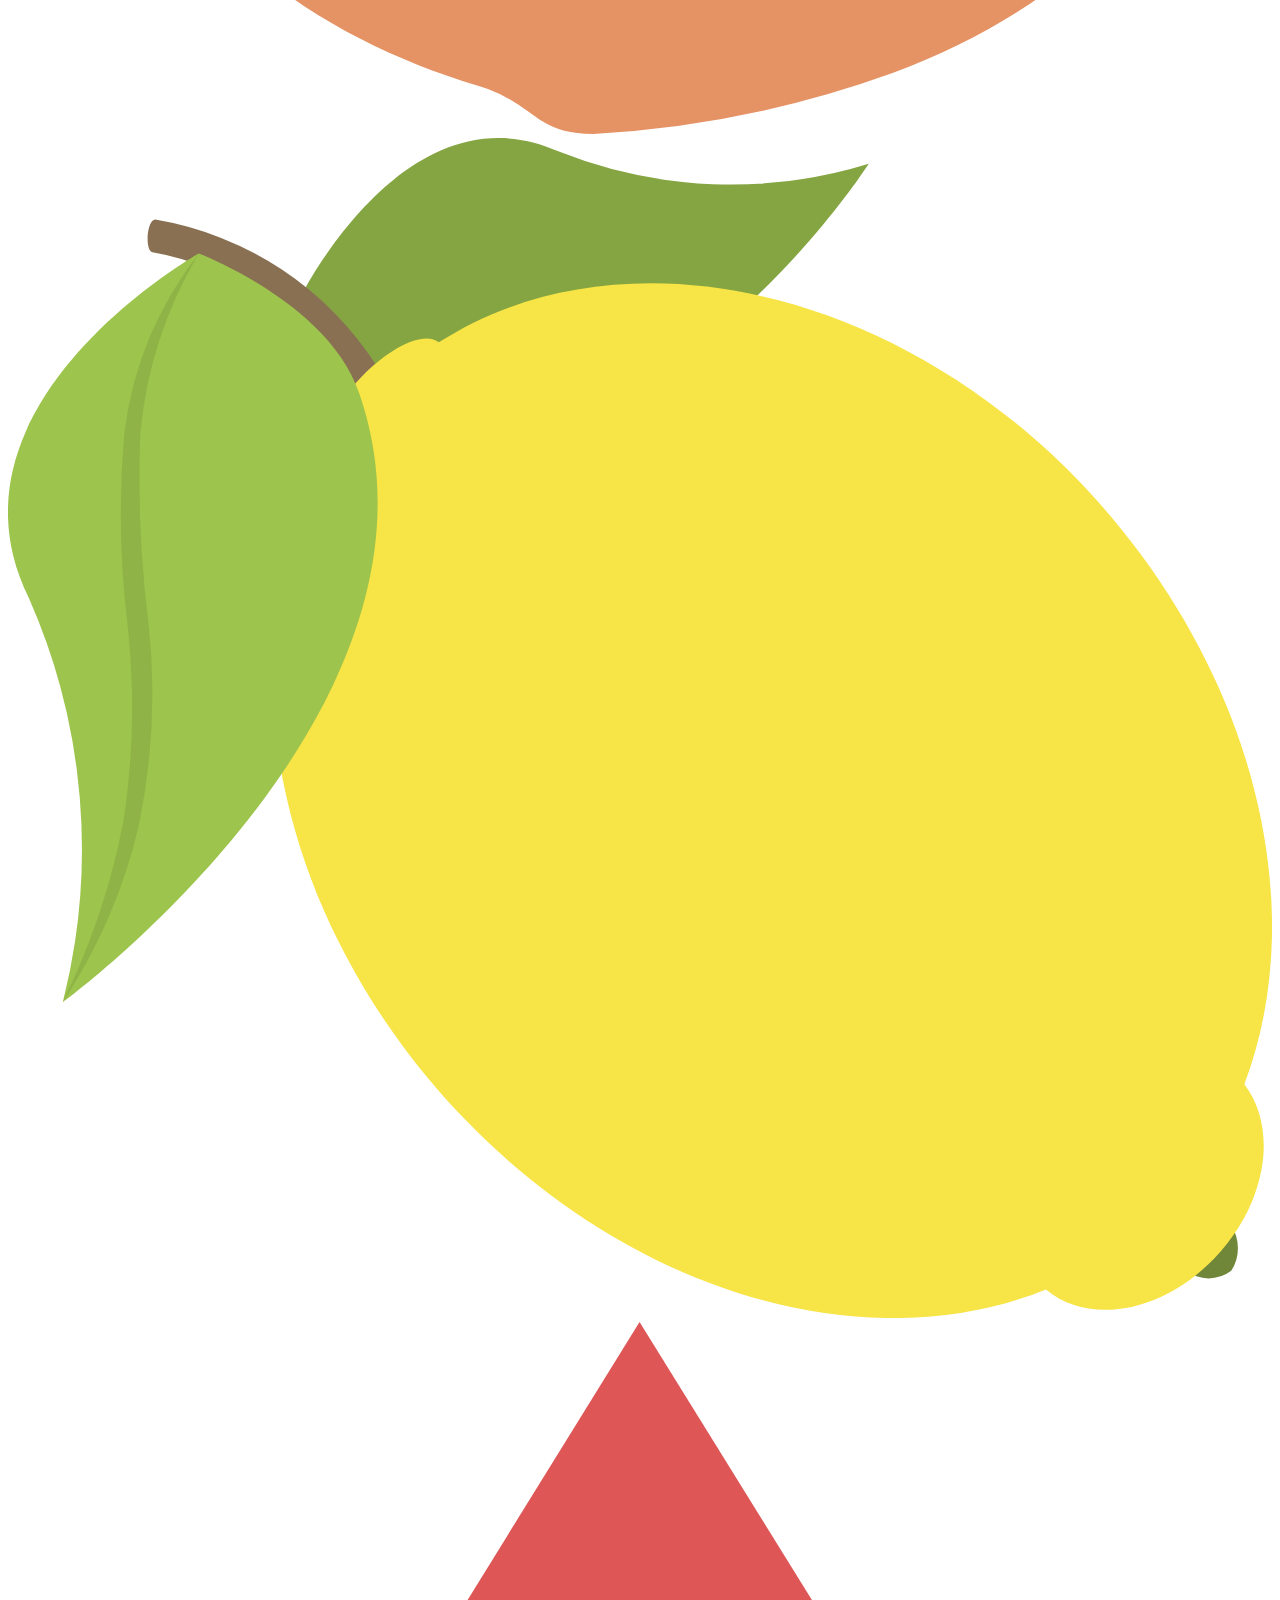
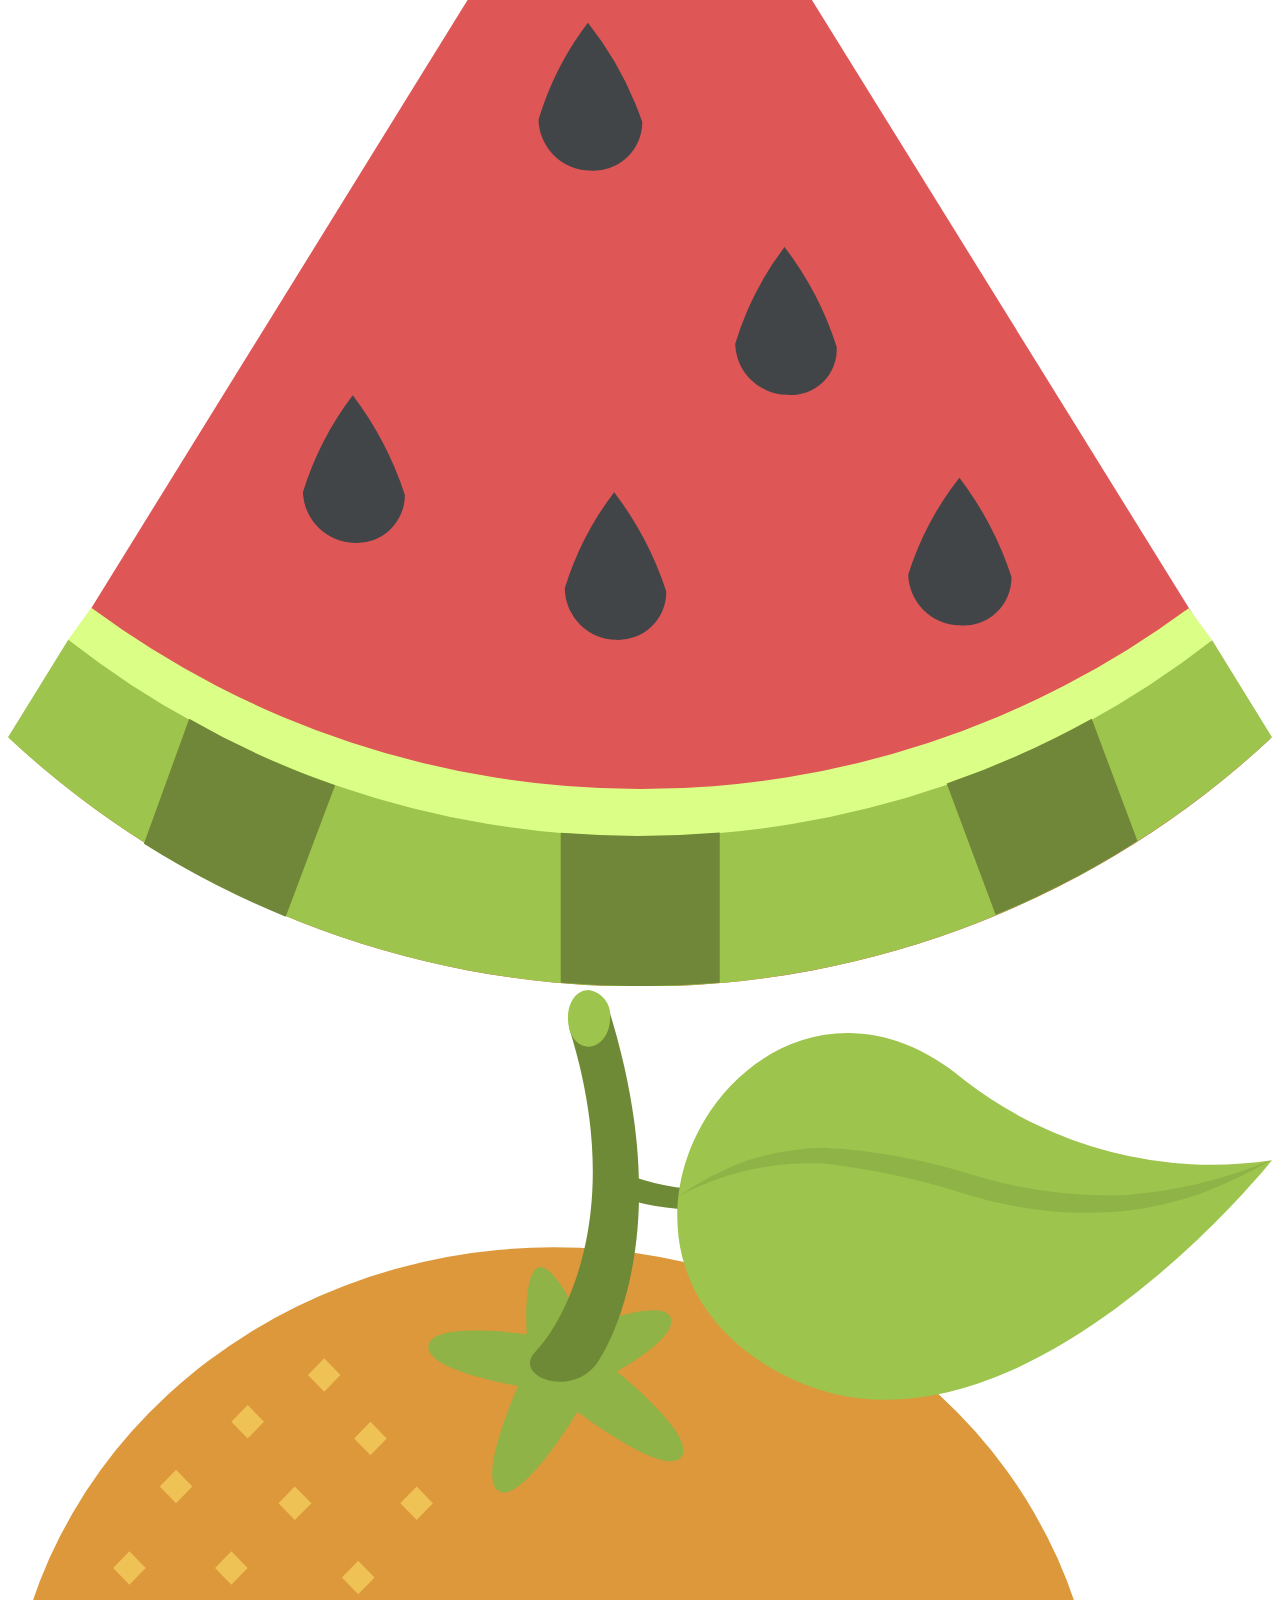
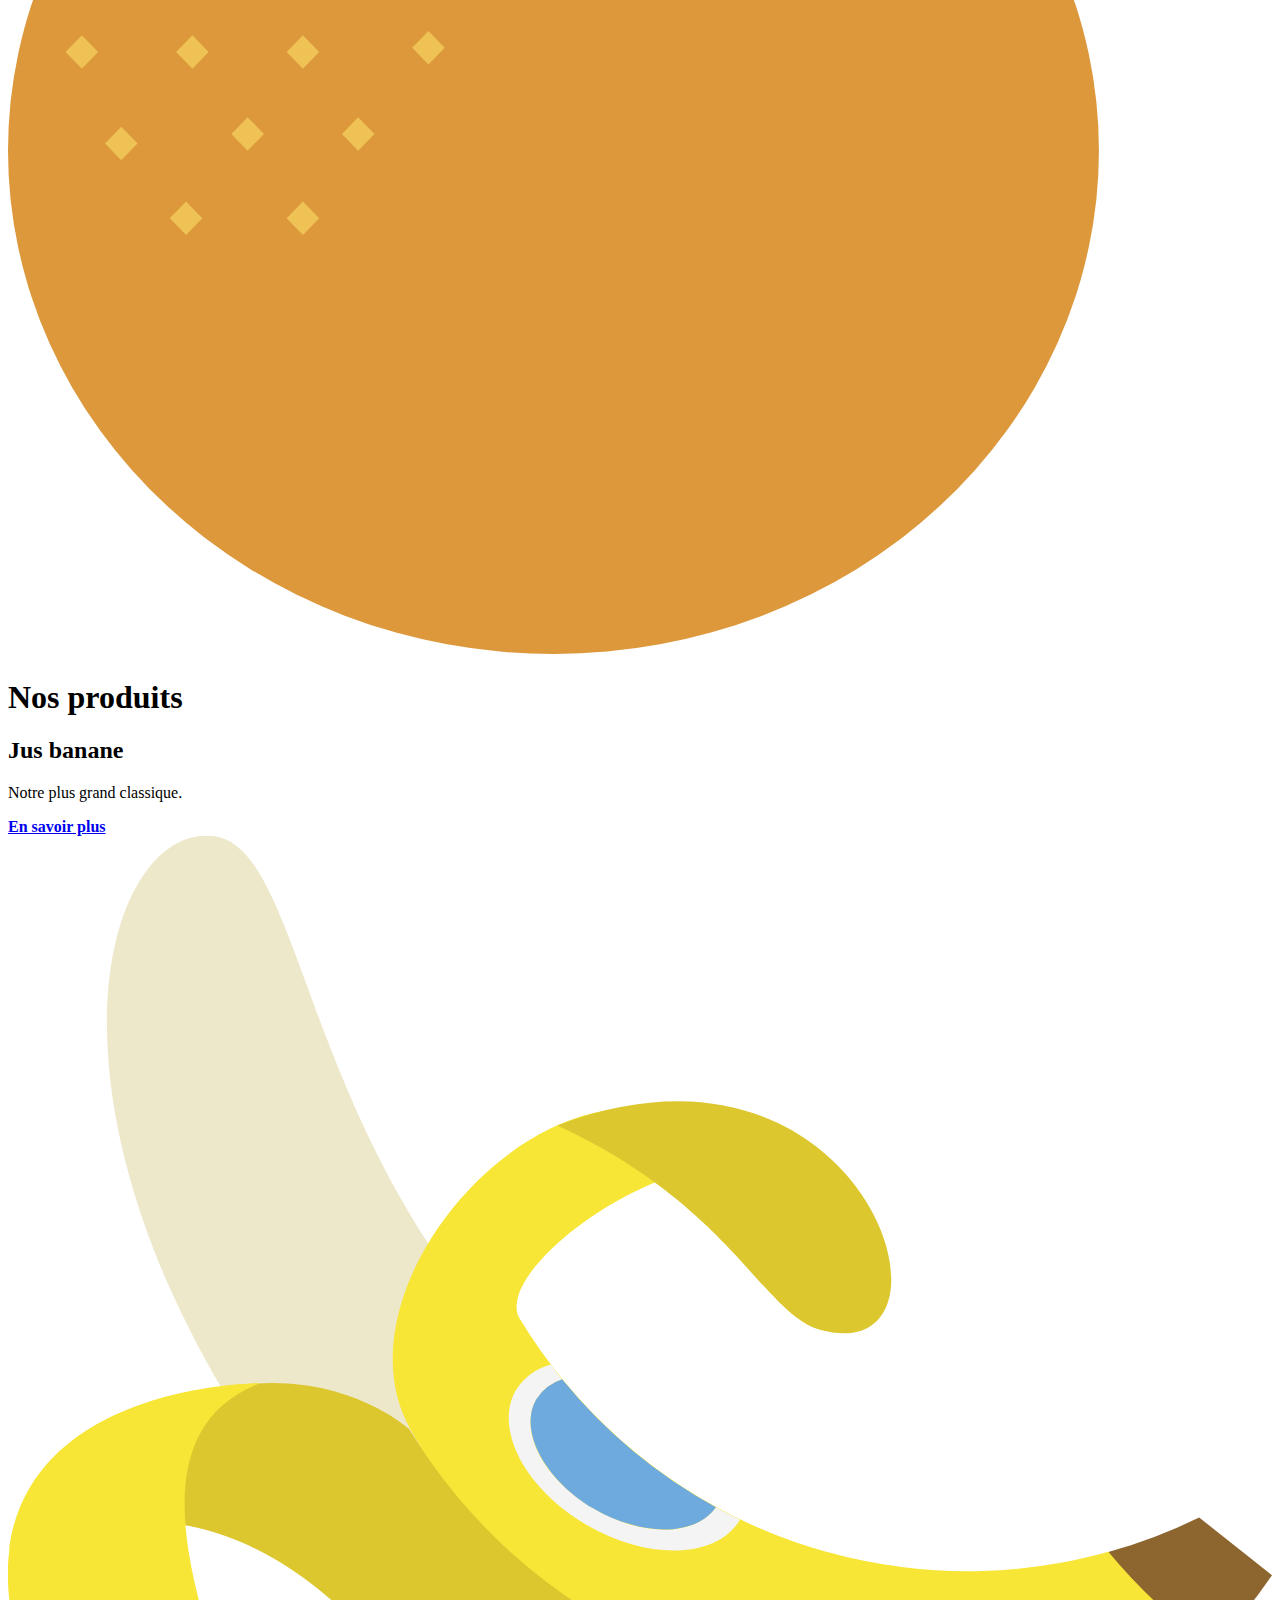
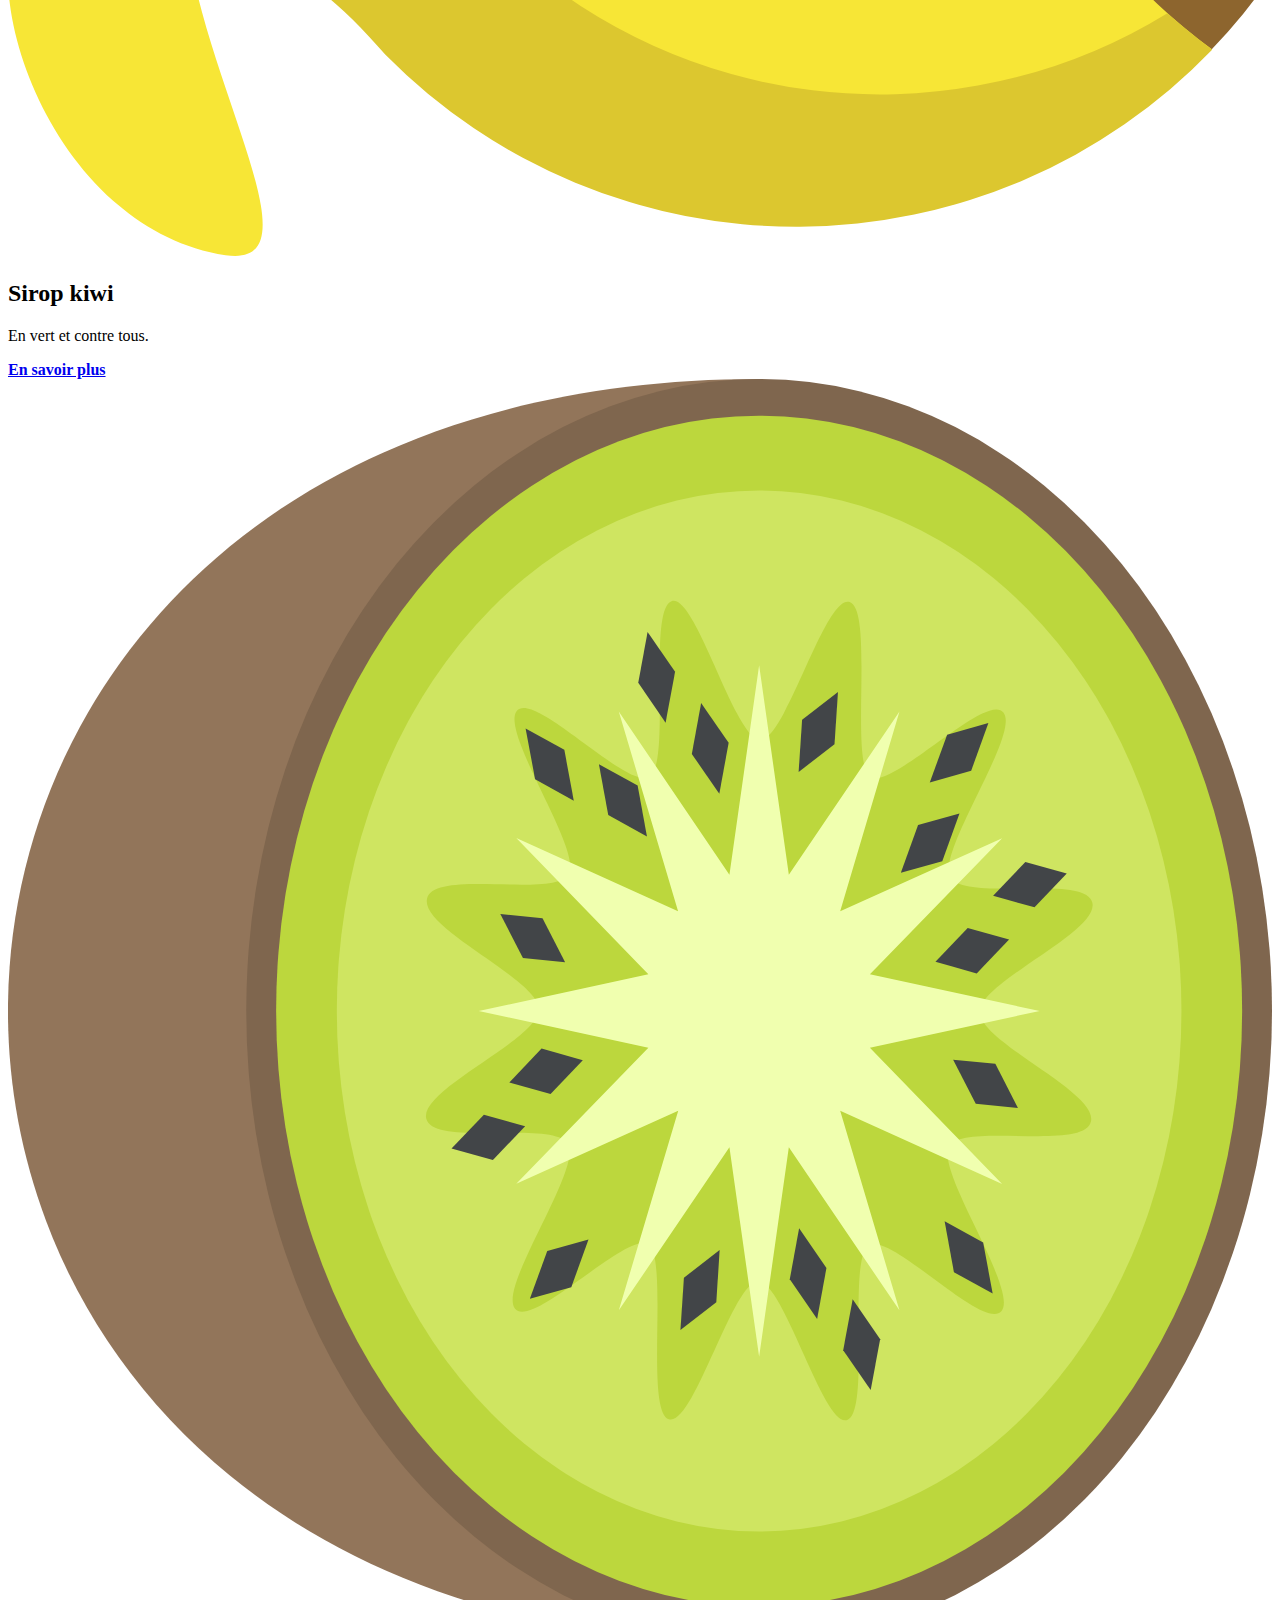
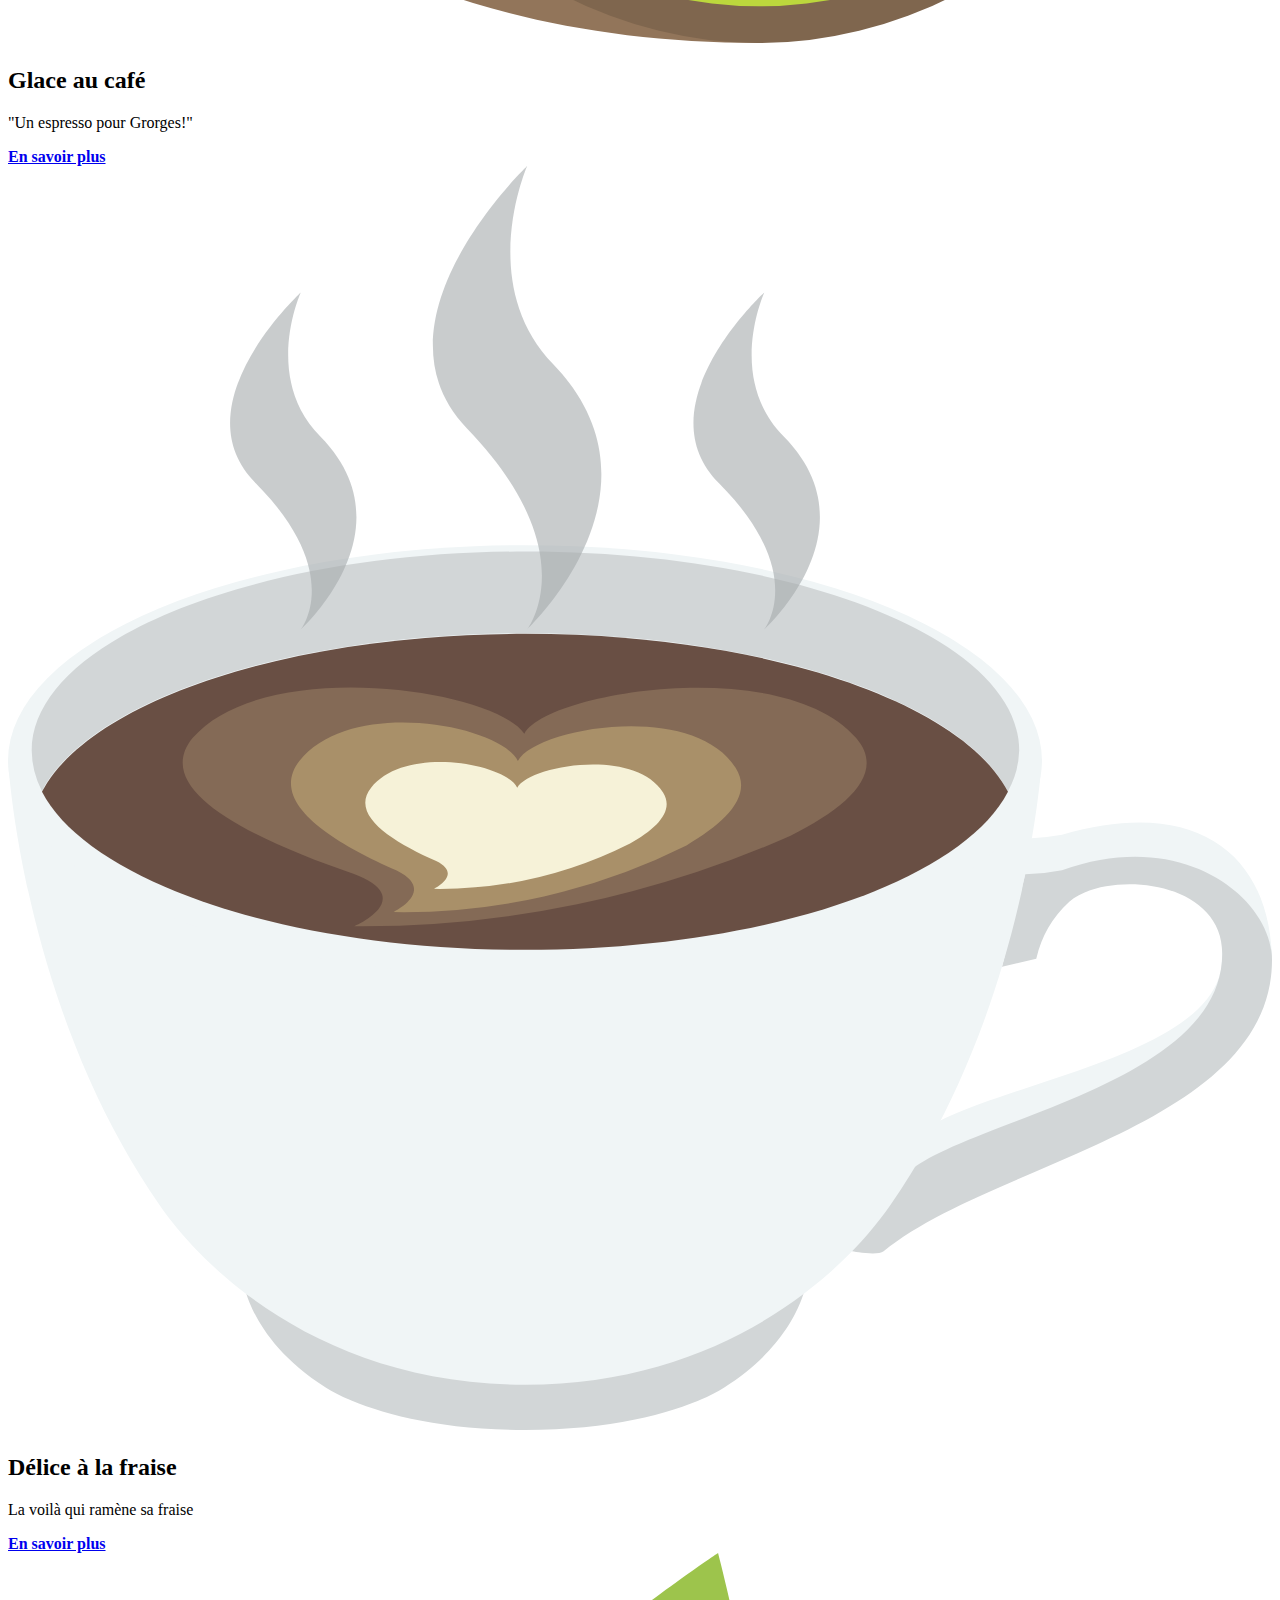
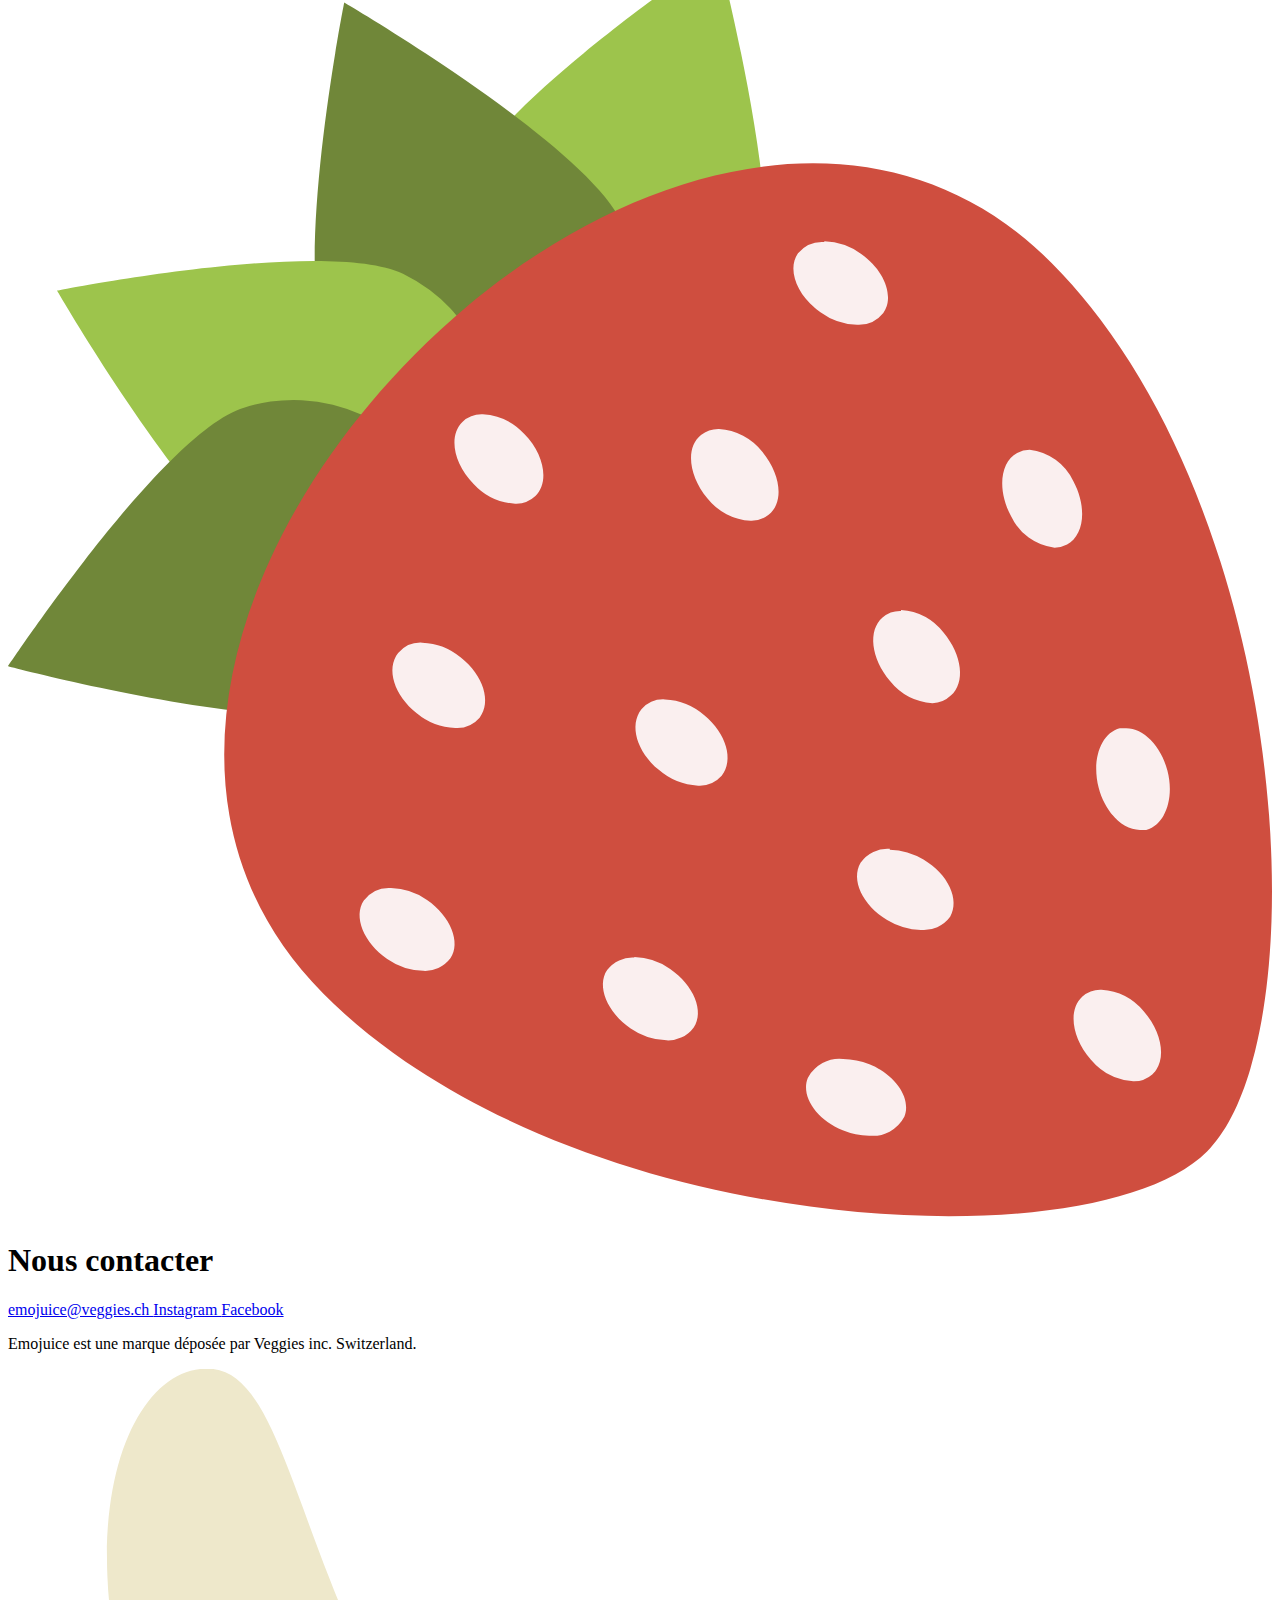
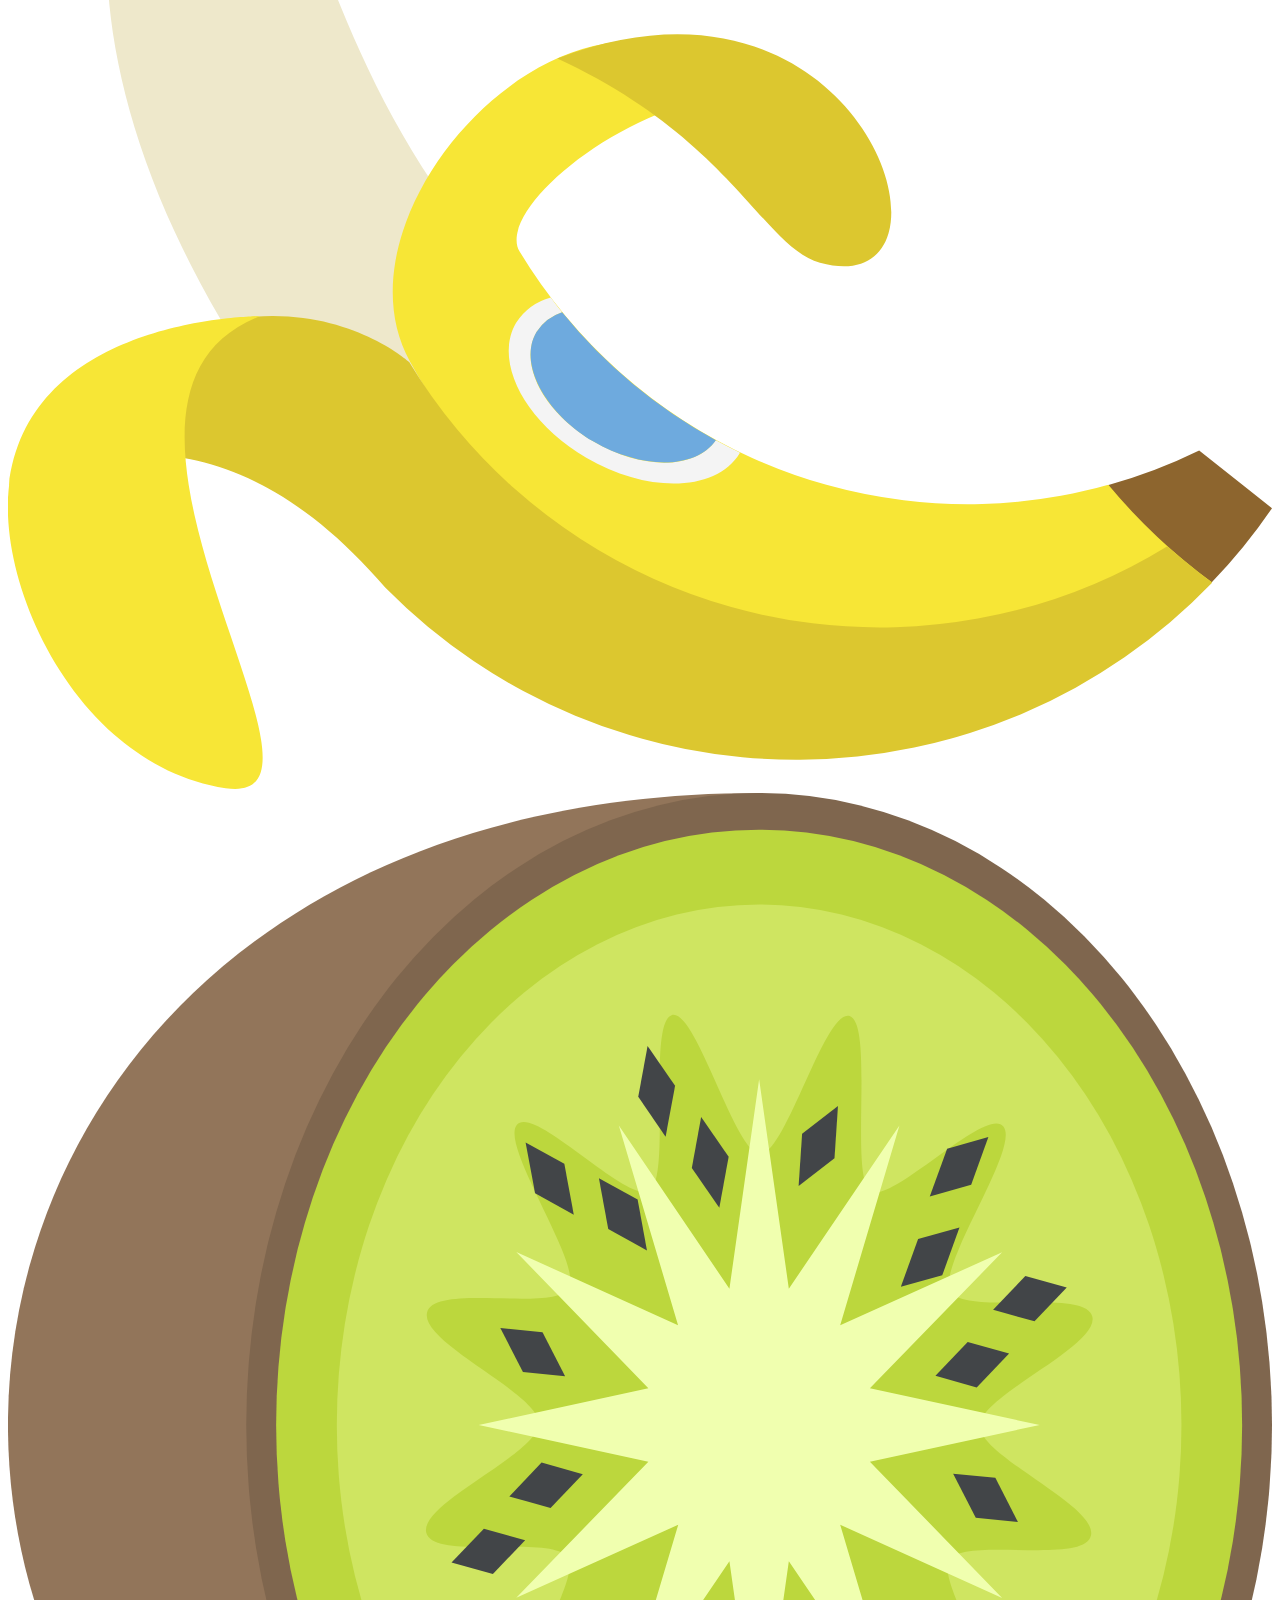
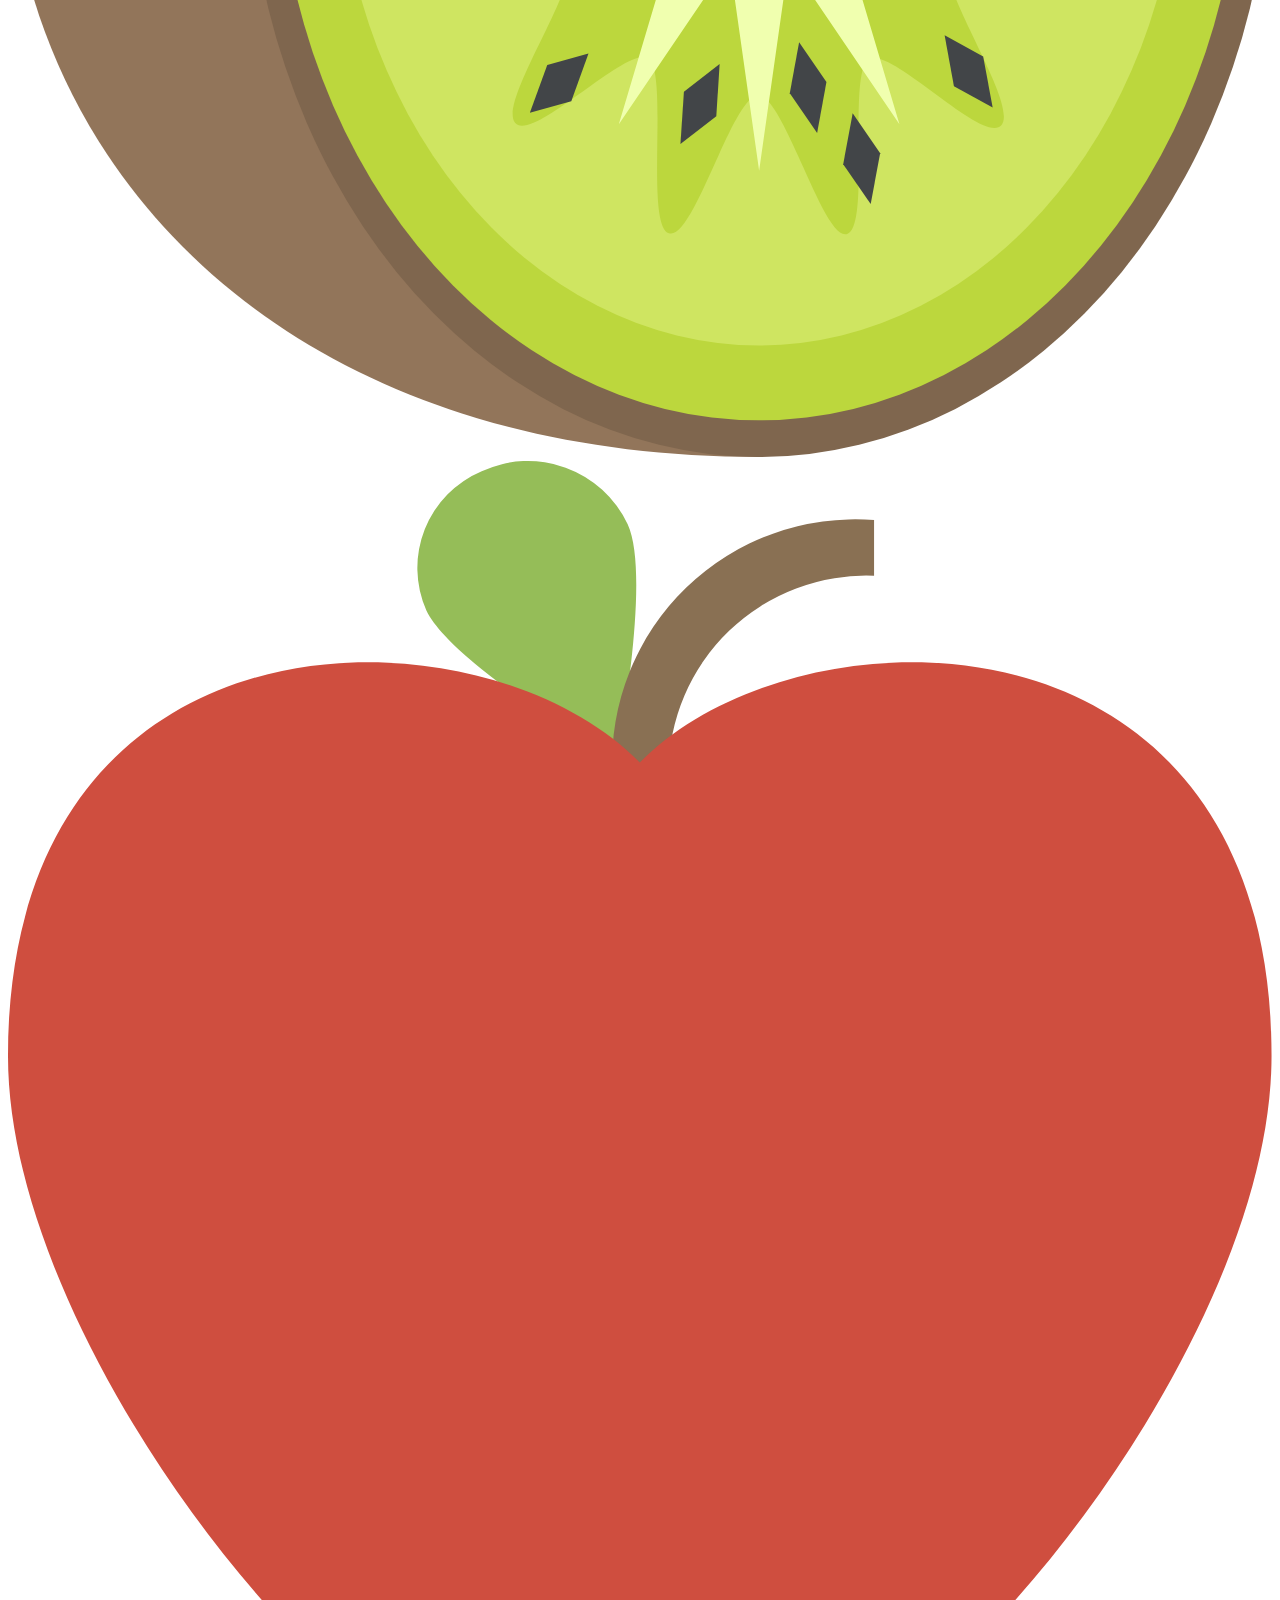
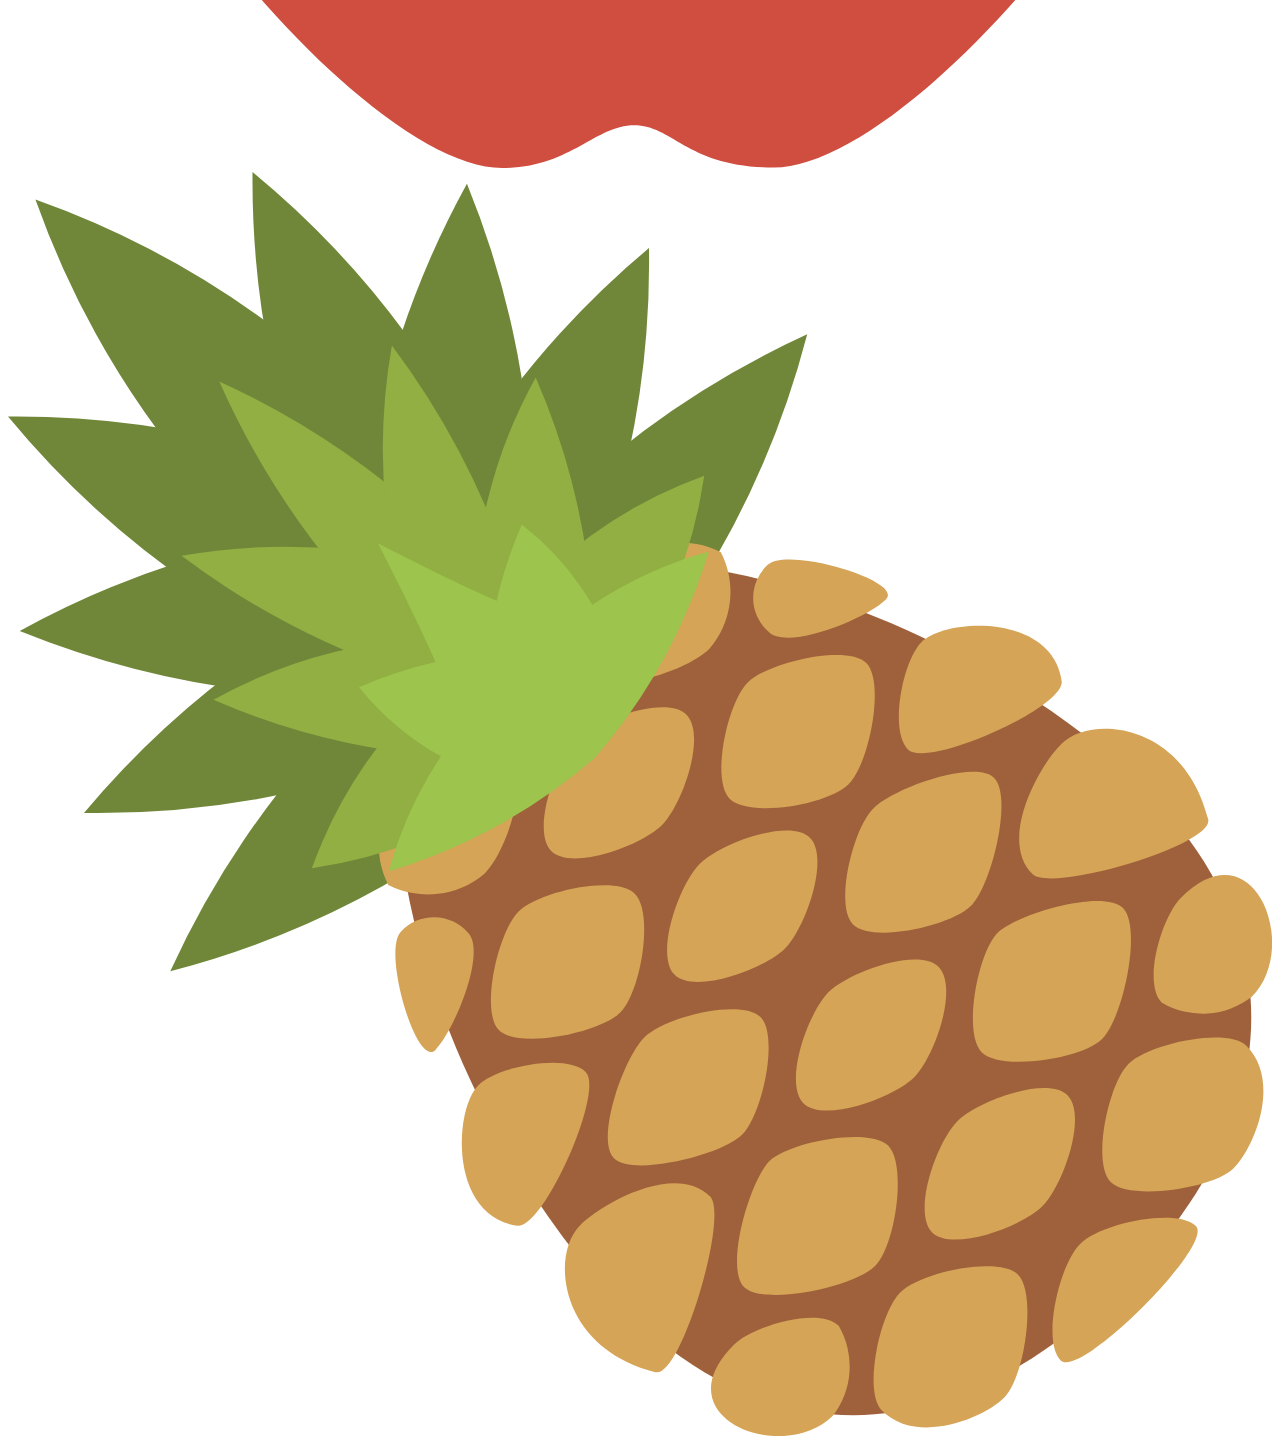
==== commit 25dbc912: "Changement de graisse pour les liens" ====
--- a/index.html
+++ b/index.html
@@ -39,7 +39,10 @@
         <h2>Jus banane</h2>
         <p>Notre plus grand classique.</p>
         <div class="products-bottom">
-          <a href="kiwi.html" class="article-bottom">En savoir plus</a>
+          <a 
+            href="kiwi.html" class="article-bottom">
+            <strong>En savoir plus</strong>
+          </a>
           <img src="./img/banana.svg" alt="Illustration d'une banane">
         </div>
       </article>
@@ -47,7 +50,10 @@
         <h2>Sirop kiwi</h2>
         <p>En vert et contre tous.</p>
         <div class="products-bottom">
-          <a href="kiwi.html" class="article-bottom">En savoir plus</a>
+          <a 
+            href="kiwi.html" class="article-bottom">
+            <strong>En savoir plus</strong>
+          </a>
           <img src="./img/kiwi.svg" alt="Illustration d'un kiwi">
         </div>
       </article>
@@ -55,7 +61,10 @@
         <h2>Glace au café</h2>
         <p>"Un espresso pour Grorges!"</p>
         <div class="products-bottom">
-          <a href="kiwi.html" class="article-bottom">En savoir plus</a>
+          <a 
+            href="kiwi.html" class="article-bottom">
+            <strong>En savoir plus</strong>
+          </a>
           <img src="./img/coffee.svg" alt="Illustration d'un café">
         </div>
       </article>
@@ -63,32 +72,35 @@
         <h2>Délice à la fraise</h2>
         <p>La voilà qui ramène sa fraise</p>
         <div class="products-bottom">
-          <a href="kiwi.html" class="article-bottom">En savoir plus</a>
+          <a 
+            href="kiwi.html" class="article-bottom">
+            <strong>En savoir plus</strong>
+          </a>
           <img src="./img/strawberry.svg" alt="Illustration d'une fraise">
         </div>
       </article>
-      <Footer>
-        <h1 id="contacts">Nous contacter</h1>
-        <div class="footer-nav">
-          <a class="button" href="mailto:emojuice@veggies.ch">
-            emojuice@veggies.ch
-          </a>
-          <a class="button" href="https://www.instagram.com/?hl=fr">
-            Instagram
-          </a>
-          <a class="button" href="https://fr-fr.facebook.com/">Facebook</a>    
-        </div>
-        <p class="copyrights">  
-          Emojuice est une marque déposée par Veggies inc. 
-          Switzerland.
-        </p>
-        <div class="fruits-basket">
-          <img src="./img/banana.svg" alt="Illustration d'une banane">
-          <img src="./img/kiwi.svg" alt="Illustration d'un kiwi">
-          <img src="./img/apple.svg" alt="Illustration d'une pomme">
-          <img src="./img/pineapple.svg" alt="Illustration d'un ananas">
-        </div>
-      </Footer>
     </div>
+    <footer>
+      <h1 id="contacts">Nous contacter</h1>
+      <div class="footer-nav">
+        <a class="button" href="mailto:emojuice@veggies.ch">
+          emojuice@veggies.ch
+        </a>
+        <a class="button" href="https://www.instagram.com/?hl=fr">
+          Instagram
+        </a>
+        <a class="button" href="https://fr-fr.facebook.com/">Facebook</a>    
+      </div>
+      <p class="copyrights">  
+        Emojuice est une marque déposée par Veggies inc. 
+        Switzerland.
+      </p>
+      <div class="fruits-basket">
+        <img src="./img/banana.svg" alt="Illustration d'une banane">
+        <img src="./img/kiwi.svg" alt="Illustration d'un kiwi">
+        <img src="./img/apple.svg" alt="Illustration d'une pomme">
+        <img src="./img/pineapple.svg" alt="Illustration d'un ananas">
+      </div>
+    </footer>
   </body>
 </html>
